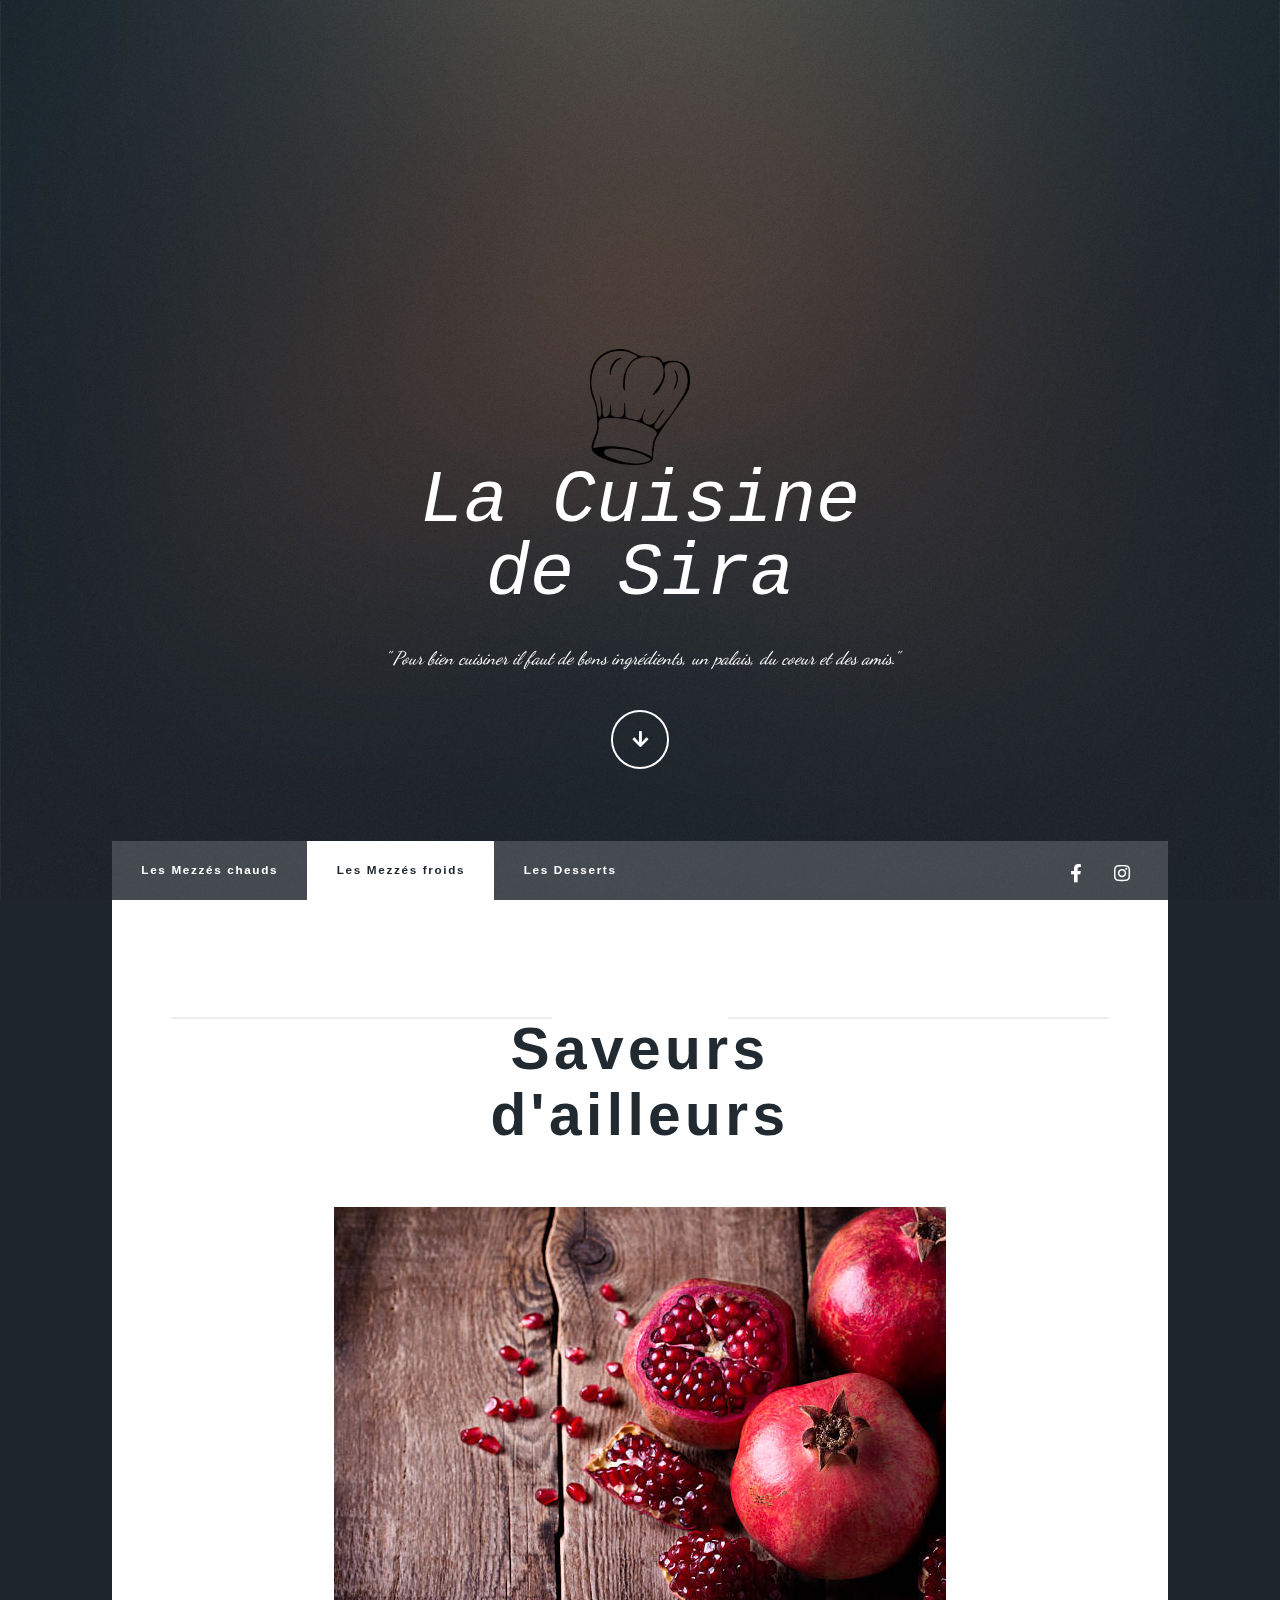
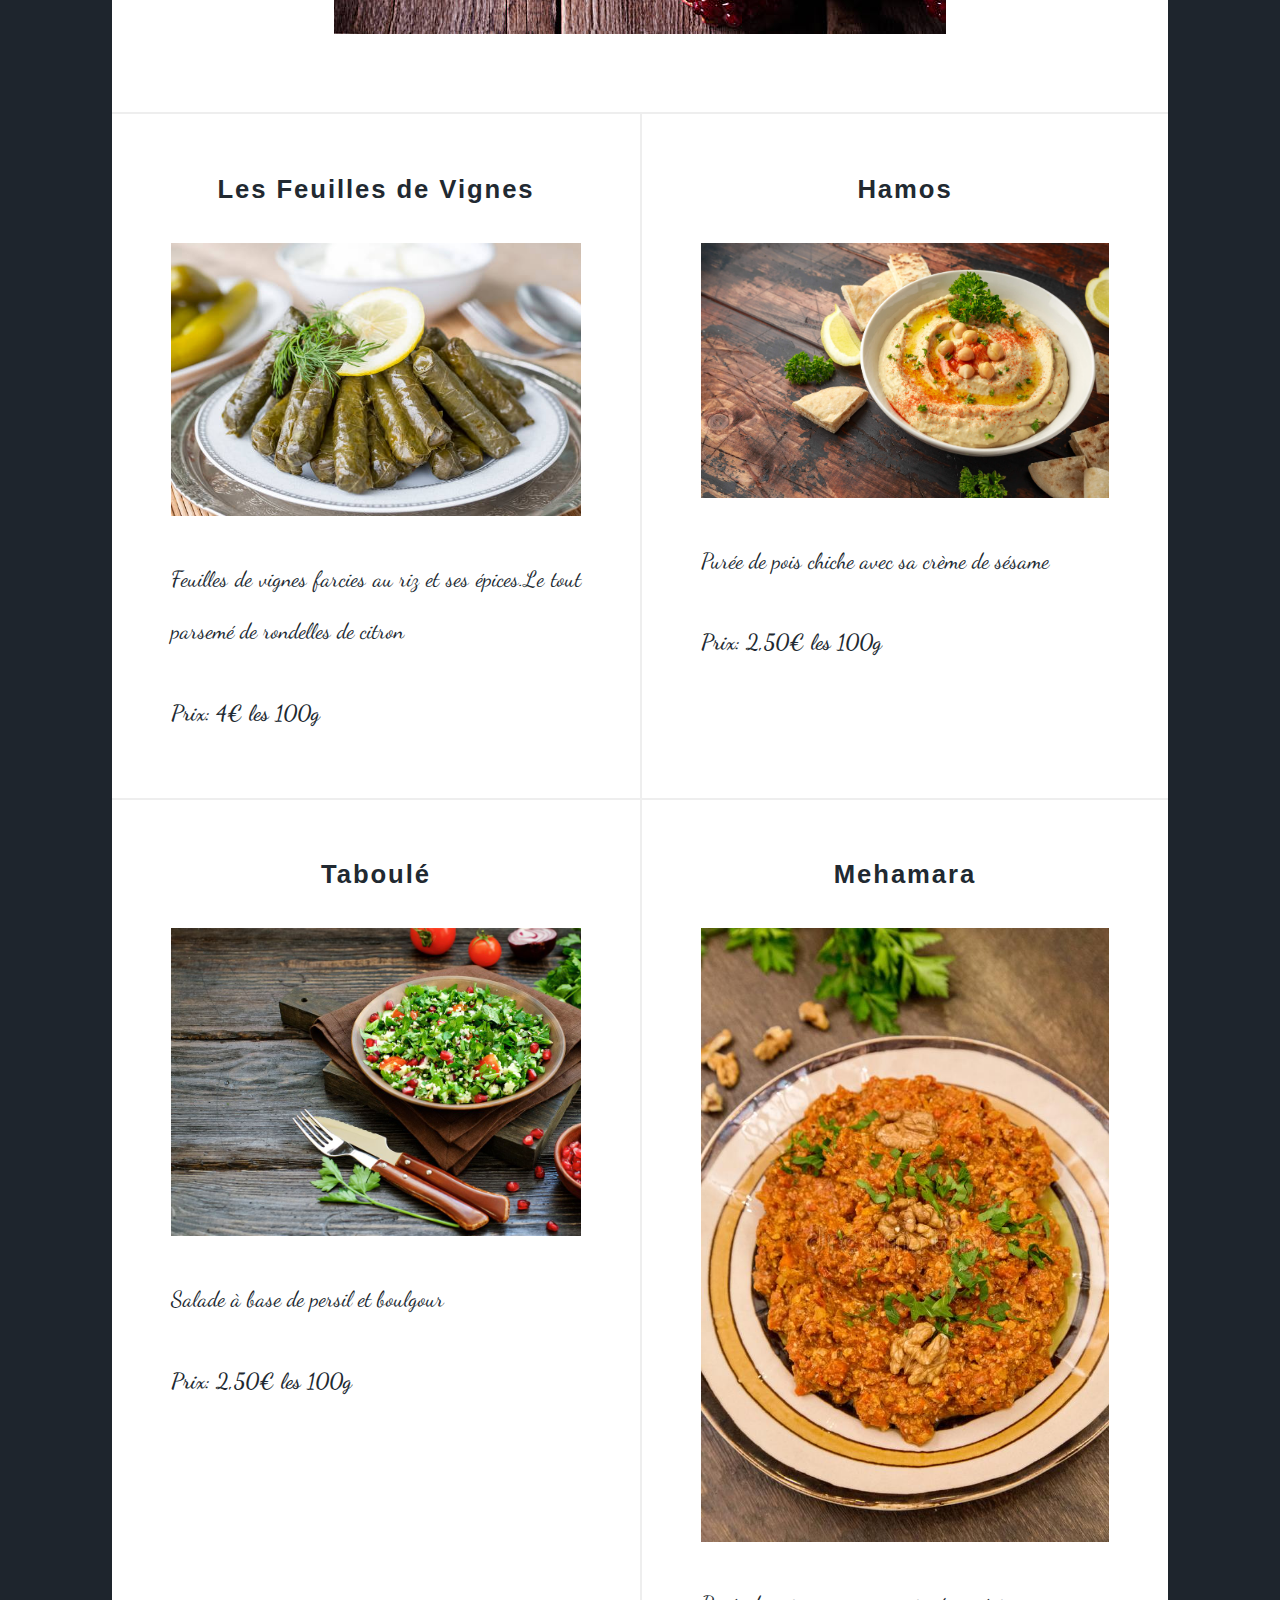
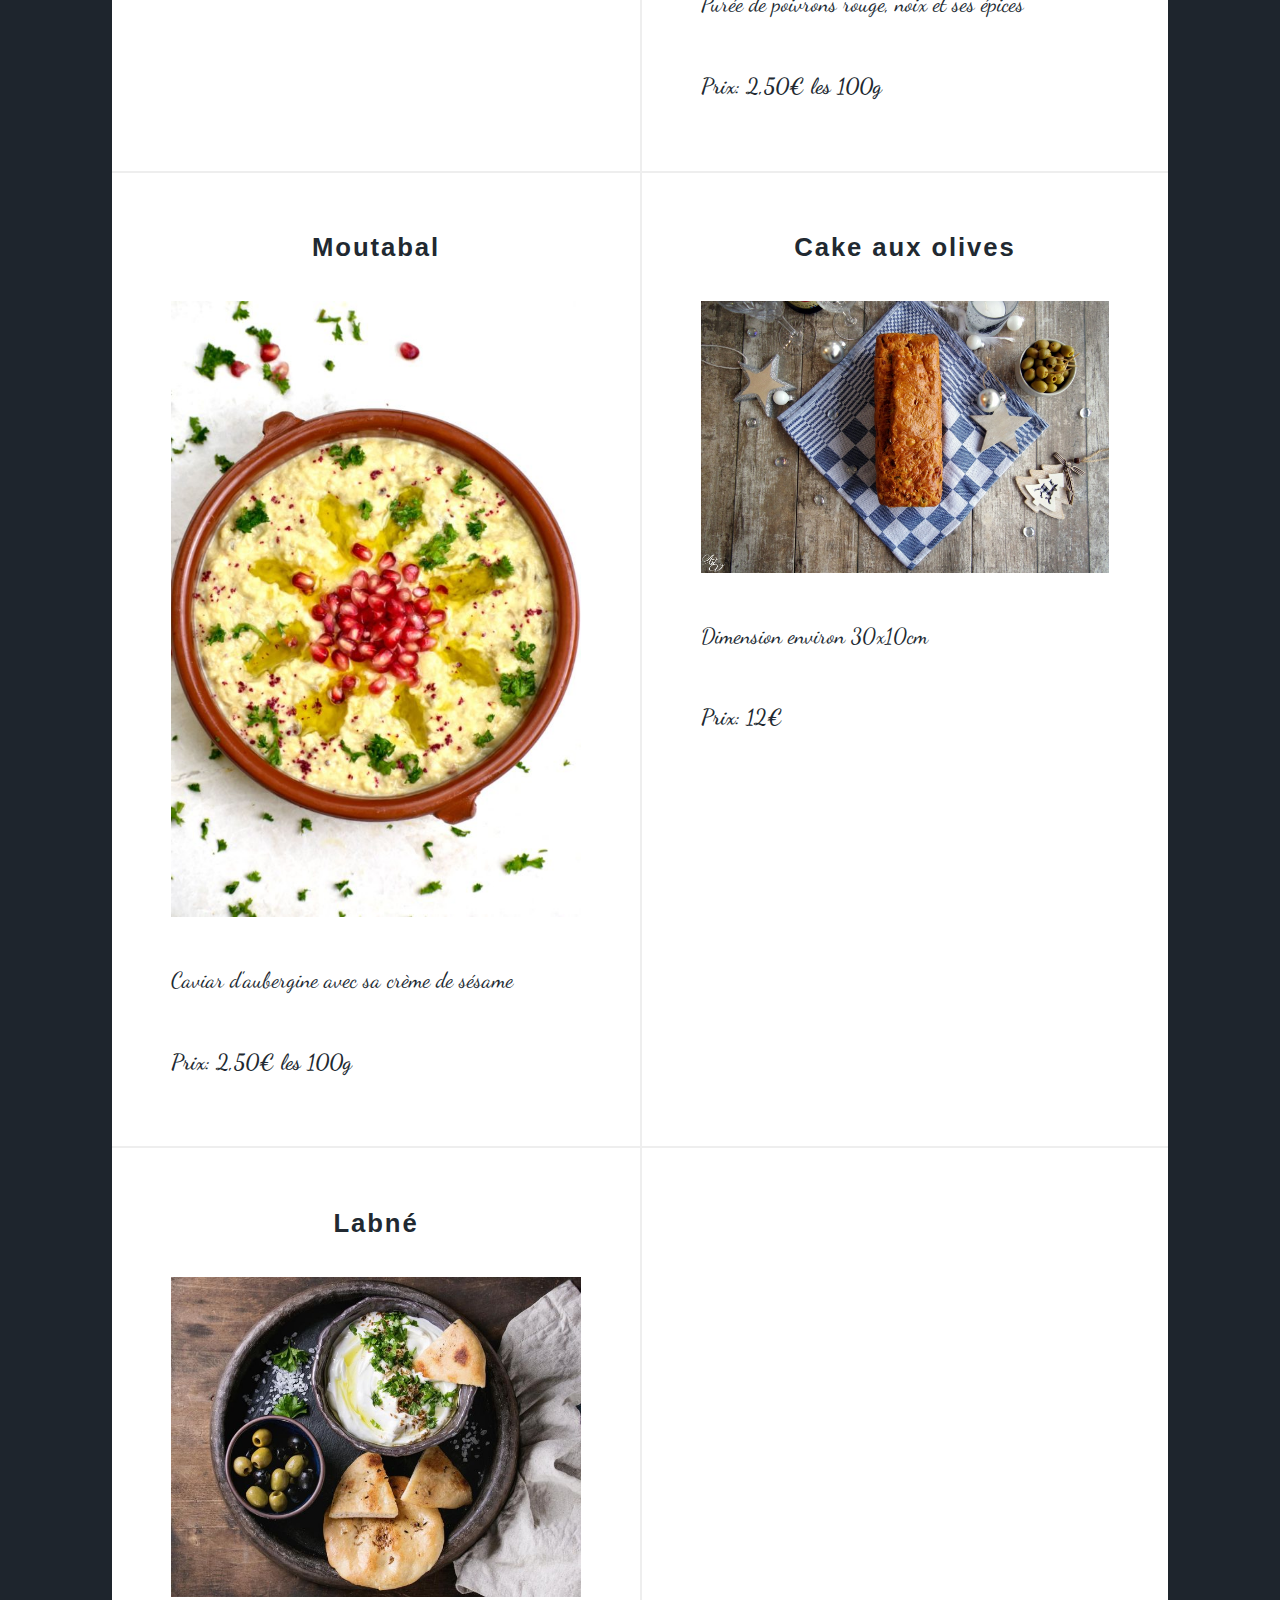
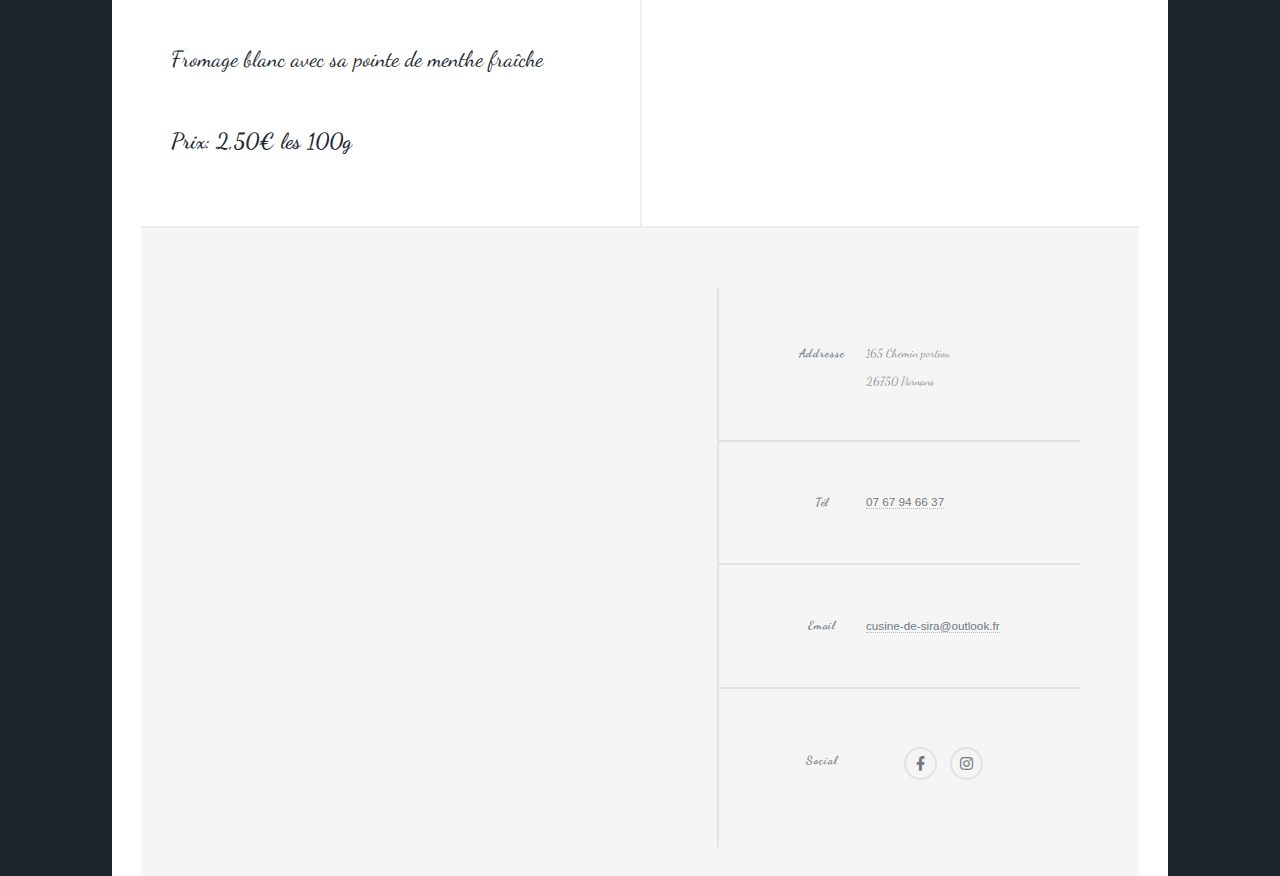
==== elements.html @ cfc549b1 "Update elements.html" ====
<!DOCTYPE HTML>
<!--
	Massively by HTML5 UP
	html5up.net | @ajlkn
	Free for personal and commercial use under the CCA 3.0 license (html5up.net/license)
-->
<html>
	<head>
		<title>Massively by HTML5 UP</title>
		<meta charset="utf-8" />
		<meta name="viewport" content="width=device-width, initial-scale=1, user-scalable=no" />
		<link rel="stylesheet" href="assets/css/main.css" />
		<noscript><link rel="stylesheet" href="assets/css/noscript.css" /></noscript>
	</head>
	<body class="is-preload">

		<!-- Wrapper -->
			<div id="wrapper" class="fade-in">

				<!-- Intro -->
				
			   
				<div id="intro">
					<img src="images/toc.png" width="100"/>
					<h1>La Cuisine <br />
						de Sira</h1>
						<p>" Pour bien cuisiner il faut de bons ingrédients, un palais, du coeur et des amis."</p>
						<ul class="actions">
							<li><a href="#header" class="button icon solid solo fa-arrow-down scrolly">Continue</a></li>
						</ul>
					</div>

				<!-- Header -->
					<header id="header">
						<a href="index.html" class="logo">Les Specialités</a>
					</header>

				<!-- Nav -->
					<nav id="nav">
						<ul class="links">
							<li><a href="index.html">Les Mezzés chauds</a></li>
							<li class="active"><a href="elements.html">Les Mezzés froids</a></li>
							<li><a href="generic.html">Les Desserts</a></li>
						</ul>
						<ul class="icons">
							
							<li><a href="#" class="icon brands fa-facebook-f"><span class="label">Facebook</span></a></li>
							<li><a href="#" class="icon brands fa-instagram"><span class="label">Instagram</span></a></li>
							
						</ul>
					</nav>

				<!-- Main -->
					<div id="main">

						<!-- Featured Post -->
							<article class="post featured">
								<header class="major">
									<span class="date"></span>
									<h2><a href="#">Saveurs<br />
									d'ailleurs</a></h2>
									
								</header>
								<img src="/images/grenade.jpg" ></img>
								
							</article>

						<!-- Posts -->
							<section class="posts">
								<article>
									<header>
										
										<h2><a href="#">Les Feuilles de Vignes<br />
										</a></h2>
									</header>
									<a href="#" class="image fit"><img src="images/feuilles.jpg" alt="" /></a>
									<p>Feuilles de vignes farcies au riz et ses épices.Le tout parsemé de rondelles de citron</p>
									<p><strong>Prix: 4€ les 100g</strong></p>
								</article>
								<article>
									<header>
										
										<h2><a href="#">Hamos<br />
										</a></h2>
									</header>
									<a href="#" class="image fit"><img src="images/hamoos.jpg" alt="" /></a>
									<p>Purée de pois chiche avec sa crème de sésame</p>
									<p><strong>Prix: 2,50€ les 100g</strong></p>
									
								</article>
								<article>
									<header>
										
										<h2><a href="#">Taboulé<br />
										</a></h2>
									</header>
									<a href="#" class="image fit"><img src="images/taboulé.jpg" alt="" /></a>
									<p>Salade à base de persil et boulgour</p>
									<p><strong>Prix: 2,50€ les 100g</strong></p>
									
								</article>
								<article>
									<header>
										
										<h2><a href="#">Mehamara<br />
										</a></h2>
									</header>
									<a href="#" class="image fit"><img src="images/mehamara.jpg" alt="" /></a>
									<p>Purée de poivrons rouge, noix et ses épices</p>
									<p><strong>Prix: 2,50€ les 100g</strong></p>
								</article>
								<article>
									<header>
										
										<h2><a href="#">Moutabal<br />
										</a></h2>
									</header>
									<a href="#" class="image fit"><img src="images/moutabal.jpg" alt="" /></a>
									<p>Caviar d'aubergine avec sa crème de sésame</p>
									<p><strong>Prix: 2,50€ les 100g</strong></p>
									
								</article>
								<article>
									<header>
										
										<h2><a href="#">Cake aux olives<br />
										</a></h2>
									</header>
									<a href="#" class="image fit"><img src="images/cake.JPG" alt="" /></a>
									<p>Dimension environ 30x10cm</p>
									<p><strong>Prix: 12€</strong></p>
								</article>

								<article>
									<header>
										
										<h2><a href="#">Labné<br />
										</a></h2>
									</header>
									<a href="#" class="image fit"><img src="images/labné.jpg" alt="" /></a>
									<p>Fromage blanc avec sa pointe de menthe fraîche</p>
									<p><strong>Prix: 2,50€ les 100g</strong></p>
								</article>
								<article>
									<header>
										
										<h2><a href="#"><br />
										</a></h2>
									</header>
									<a href="#" class="image fit"></a>
									<p></p>
									
								</article>


								
							</section>

						<!-- Footer -->
							

				<!-- Footer -->
				<footer id="footer">
					<section>
						<iframe id="bo" src="https://www.google.com/maps/embed?pb=!1m18!1m12!1m3!1d2815.9840584045737!2d5.153215451443854!3d45.106391178995835!2m3!1f0!2f0!3f0!3m2!1i1024!2i768!4f13.1!3m3!1m2!1s0x478ab389987cfa5b%3A0x28e370c40ae226dd!2s165%20Chem.%20Portiou%2C%2026750%20Parnans!5e0!3m2!1sfr!2sfr!4v1664021137053!5m2!1sfr!2sfr" width="600" height="450" style="border:0;" allowfullscreen="" loading="lazy" referrerpolicy="no-referrer-when-downgrade" ></iframe>
					</section>
					<section class="split contact">
						<section class="alt">
							<h3>Addresse</h3>
							<p>165 Chemin portiou<br />
							26750 Parnans</p>
						</section>
						<section>
							<h3>Tél</h3>
							<p><a href="#">07 67 94 66 37</a></p>
						</section>
						<section>
							<h3>Email</h3>
							<p><a href="mailto:cusine-de-sira@outlook.fr">cusine-de-sira@outlook.fr</a></p>
						</section>
						<section>
							<h3>Social</h3>
							<ul class="icons alt">
								
								<li><a href="#" class="icon brands alt fa-facebook-f"><span class="label">Facebook</span></a></li>
								<li><a href="#" class="icon brands alt fa-instagram"><span class="label">Instagram</span></a></li>
								
							</ul>
						</section>
					</section>
				</footer>
				

			</div>

		<!-- Scripts -->
			<script src="assets/js/jquery.min.js"></script>
			<script src="assets/js/jquery.scrollex.min.js"></script>
			<script src="assets/js/jquery.scrolly.min.js"></script>
			<script src="assets/js/browser.min.js"></script>
			<script src="assets/js/breakpoints.min.js"></script>
			<script src="assets/js/util.js"></script>
			<script src="assets/js/main.js"></script>


			

	</body>
</html>
---- assets/css/main.css ----
@import url(fontawesome-all.min.css);
@import url('https://fonts.googleapis.com/css2?family=Dancing+Script:wght@700&family=Great+Vibes&display=swap');

/*
	Massively by HTML5 UP
	html5up.net | @ajlkn
	Free for personal and commercial use under the CCA 3.0 license (html5up.net/license)
*/




html, body, div, span, applet, object,
iframe, h1, h2, h3, h4, h5, h6, p, blockquote,
pre, a, abbr, acronym, address, big, cite,
code, del, dfn, em, img, ins, kbd, q, s, samp,
small, strike, strong, sub, sup, tt, var, b,
u, i, center, dl, dt, dd, ol, ul, li, fieldset,
form, label, legend, table, caption, tbody,
tfoot, thead, tr, th, td, article, aside,
canvas, details, embed, figure, figcaption,
footer, header, hgroup, menu, nav, output, ruby,
section, summary, time, mark, audio, video {
	margin: 0;
	padding: 0;
	border: 0;
	font-size: 100%;
	font: inherit;
	vertical-align: baseline;
	font-family : 'Dancing Script', cursive ;
	text-transform: none;
	text-transform: none;
}
	
article, aside, details, figcaption, figure,
footer, header, hgroup, menu, nav, section {
	display: block;
font-size: 1.5rem;
}
	

body {
	line-height: 1;
}

ol, ul {
	list-style: none;
}

blockquote, q {
	quotes: none;
}

	blockquote:before, blockquote:after, q:before, q:after {
		content: '';
		content: none;
	}

table {
	border-collapse: collapse;
	border-spacing: 0;
}

body {
	-webkit-text-size-adjust: none;
}

mark {
	background-color: transparent;
	color: inherit;
}

input::-moz-focus-inner {
	border: 0;
	padding: 0;
}

input, select, textarea {
	-moz-appearance: none;
	-webkit-appearance: none;
	-ms-appearance: none;
	appearance: none;
}

/* Basic */

	@-ms-viewport {
		width: device-width;
	}

	body {
		-ms-overflow-style: scrollbar;
	}

	@media screen and (max-width: 480px) {

		html, body {
			min-width: 320px;
		}

	}

	html {
		box-sizing: border-box;
	}

	*, *:before, *:after {
		box-sizing: inherit;
	}

	body {
		background-color: #1e252d;
	}

		body.is-preload *, body.is-preload *:before, body.is-preload *:after {
			-moz-animation: none !important;
			-webkit-animation: none !important;
			-ms-animation: none !important;
			animation: none !important;
			-moz-transition: none !important;
			-webkit-transition: none !important;
			-ms-transition: none !important;
			transition: none !important;
		}

/* Type */

	html {
		font-size: 16pt;
	}

		@media screen and (max-width: 1680px) {

			html {
				font-size: 12pt;
			}

		}

		@media screen and (max-width: 1280px) {

			html {
				font-size: 11pt;
			}

		}

		@media screen and (max-width: 360px) {

			html {
				font-size: 10pt;
			}

		}

	body {
		color: #212931;
	}

	body, input, select, textarea {
		font-family: "Martel",sans-serif;
		font-weight: 300;
		font-size: 1rem;
		line-height: 2.375;
	}

	a {
		-moz-transition: color 0.2s ease-in-out, background-color 0.2s ease-in-out, border-color 0.2s ease-in-out, box-shadow 0.2s ease-in-out;
		-webkit-transition: color 0.2s ease-in-out, background-color 0.2s ease-in-out, border-color 0.2s ease-in-out, box-shadow 0.2s ease-in-out;
		-ms-transition: color 0.2s ease-in-out, background-color 0.2s ease-in-out, border-color 0.2s ease-in-out, box-shadow 0.2s ease-in-out;
		transition: color 0.2s ease-in-out, background-color 0.2s ease-in-out, border-color 0.2s ease-in-out, box-shadow 0.2s ease-in-out;
		border-bottom: dotted 1px;
		text-decoration: none;
	}

		a:hover {
			border-bottom-color: transparent;
		}

	strong, b {
		font-weight: 600;
	}

	em, i {
		font-style: italic;
	}

	p {
		text-align: justify;
		margin: 0 0 2rem 0;
	}

	h2, h3, h4, h5, h6 {
		
		
		font-weight: 900;
		line-height: 1.5;
		letter-spacing: 0.075em;
		text-transform: none;
		margin: 0 0 1rem 0;
	}

		h1 a, h2 a, h3 a, h4 a, h5 a, h6 a {
			border-bottom: 0;
			color: inherit;
			text-decoration: none;
			text-transform: none;
			
			
		}

	h1 {
		font-size: 4rem;
		line-height: 1.1;
		margin: 0 0 2rem 0;
		font-style: italic;
		font-family: 'Courier New', Courier, monospace;
	}

	h2 {
		font-size: 1.75rem;
		line-height: 1.3;
		margin: 0 0 1.5rem 0;
	}

	h3 {
		font-size: 2rem;
		margin: 0 0 1.5rem 0;
	}

	h4 {
		font-size: 1rem;
	}

	h5 {
		font-size: 0.9rem;
	}

	h6 {
		font-size: 0.8rem;
	}

	sub {
		font-size: 0.8rem;
		position: relative;
		top: 0.5rem;
	}

	sup {
		font-size: 0.8rem;
		position: relative;
		top: -0.5rem;
	}

	blockquote {
		border-left: solid 4px;
		font-style: italic;
		margin: 0 0 2rem 0;
		padding: 0.5rem 0 0.5rem 2rem;
	}

	code {
		border: solid 2px;
		font-family: "Courier New", monospace;
		font-size: 0.9rem;
		margin: 0 0.25rem;
		padding: 0.25rem 0.65rem;
	}

	pre {
		-webkit-overflow-scrolling: touch;
		font-family: "Courier New", monospace;
		font-size: 0.9rem;
		margin: 0 0 2rem 0;
	}

		pre code {
			display: block;
			line-height: 1.75;
			padding: 1rem 1.5rem;
			overflow-x: auto;
		}

	hr {
		border: 0;
		border-bottom: solid 2px;
		margin: 3rem 0;
	}

		hr.major {
			margin: 5rem 0;
		}

	.align-left {
		text-align: left;
	}

	.align-center {
		text-align: center;
	}

	.align-right {
		text-align: right;
	}

	input, select, textarea {
		color: #212931;
	}

	a {
		color: #212931;
		border-bottom-color: rgba(33, 41, 49, 0.5);
		font-family:Verdana, Geneva, Tahoma, sans-serif;
	}

		a:hover {
			border-bottom-color: transparent;
			color: #18bfef !important;
		}

	strong, b {
		color: #212931;
	}

	h1, h2, h3, h4, h5, h6 {
		color: #212931;
	}

	blockquote {
		border-left-color: #eeeeee;
	}

	code {
		background: rgba(220, 220, 220, 0.25);
		border-color: #eeeeee;
	}

	hr {
		border-bottom-color: #eeeeee;
	}

/* Row */

	.row {
		display: flex;
		flex-wrap: wrap;
		box-sizing: border-box;
		align-items: stretch;
	}

		.row > * {
			box-sizing: border-box;
		}

		.row.gtr-uniform > * > :last-child {
			margin-bottom: 0;
		}

		.row.aln-left {
			justify-content: flex-start;
		}

		.row.aln-center {
			justify-content: center;
		}

		.row.aln-right {
			justify-content: flex-end;
		}

		.row.aln-top {
			align-items: flex-start;
		}

		.row.aln-middle {
			align-items: center;
		}

		.row.aln-bottom {
			align-items: flex-end;
		}

		.row > .imp {
			order: -1;
		}

		.row > .col-1 {
			width: 8.33333%;
		}

		.row > .off-1 {
			margin-left: 8.33333%;
		}

		.row > .col-2 {
			width: 16.66667%;
		}

		.row > .off-2 {
			margin-left: 16.66667%;
		}

		.row > .col-3 {
			width: 25%;
		}

		.row > .off-3 {
			margin-left: 25%;
		}

		.row > .col-4 {
			width: 33.33333%;
		}

		.row > .off-4 {
			margin-left: 33.33333%;
		}

		.row > .col-5 {
			width: 41.66667%;
		}

		.row > .off-5 {
			margin-left: 41.66667%;
		}

		.row > .col-6 {
			width: 50%;
		}

		.row > .off-6 {
			margin-left: 50%;
		}

		.row > .col-7 {
			width: 58.33333%;
		}

		.row > .off-7 {
			margin-left: 58.33333%;
		}

		.row > .col-8 {
			width: 66.66667%;
		}

		.row > .off-8 {
			margin-left: 66.66667%;
		}

		.row > .col-9 {
			width: 75%;
		}

		.row > .off-9 {
			margin-left: 75%;
		}

		.row > .col-10 {
			width: 83.33333%;
		}

		.row > .off-10 {
			margin-left: 83.33333%;
		}

		.row > .col-11 {
			width: 91.66667%;
		}

		.row > .off-11 {
			margin-left: 91.66667%;
		}

		.row > .col-12 {
			width: 100%;
		}

		.row > .off-12 {
			margin-left: 100%;
		}

		.row.gtr-0 {
			margin-top: 0;
			margin-left: 0rem;
		}

			.row.gtr-0 > * {
				padding: 0 0 0 0rem;
			}

			.row.gtr-0.gtr-uniform {
				margin-top: 0rem;
			}

				.row.gtr-0.gtr-uniform > * {
					padding-top: 0rem;
				}

		.row.gtr-25 {
			margin-top: 0;
			margin-left: -0.375rem;
		}

			.row.gtr-25 > * {
				padding: 0 0 0 0.375rem;
			}

			.row.gtr-25.gtr-uniform {
				margin-top: -0.375rem;
			}

				.row.gtr-25.gtr-uniform > * {
					padding-top: 0.375rem;
				}

		.row.gtr-50 {
			margin-top: 0;
			margin-left: -0.75rem;
		}

			.row.gtr-50 > * {
				padding: 0 0 0 0.75rem;
			}

			.row.gtr-50.gtr-uniform {
				margin-top: -0.75rem;
			}

				.row.gtr-50.gtr-uniform > * {
					padding-top: 0.75rem;
				}

		.row {
			margin-top: 0;
			margin-left: -1.5rem;
		}

			.row > * {
				padding: 0 0 0 1.5rem;
			}

			.row.gtr-uniform {
				margin-top: -1.5rem;
			}

				.row.gtr-uniform > * {
					padding-top: 1.5rem;
				}

		.row.gtr-150 {
			margin-top: 0;
			margin-left: -2.25rem;
		}

			.row.gtr-150 > * {
				padding: 0 0 0 2.25rem;
			}

			.row.gtr-150.gtr-uniform {
				margin-top: -2.25rem;
			}

				.row.gtr-150.gtr-uniform > * {
					padding-top: 2.25rem;
				}

		.row.gtr-200 {
			margin-top: 0;
			margin-left: -3rem;
		}

			.row.gtr-200 > * {
				padding: 0 0 0 3rem;
			}

			.row.gtr-200.gtr-uniform {
				margin-top: -3rem;
			}

				.row.gtr-200.gtr-uniform > * {
					padding-top: 3rem;
				}

		@media screen and (max-width: 1680px) {

			.row {
				display: flex;
				flex-wrap: wrap;
				box-sizing: border-box;
				align-items: stretch;
			}

				.row > * {
					box-sizing: border-box;
				}

				.row.gtr-uniform > * > :last-child {
					margin-bottom: 0;
				}

				.row.aln-left {
					justify-content: flex-start;
				}

				.row.aln-center {
					justify-content: center;
				}

				.row.aln-right {
					justify-content: flex-end;
				}

				.row.aln-top {
					align-items: flex-start;
				}

				.row.aln-middle {
					align-items: center;
				}

				.row.aln-bottom {
					align-items: flex-end;
				}

				.row > .imp-xlarge {
					order: -1;
				}

				.row > .col-1-xlarge {
					width: 8.33333%;
				}

				.row > .off-1-xlarge {
					margin-left: 8.33333%;
				}

				.row > .col-2-xlarge {
					width: 16.66667%;
				}

				.row > .off-2-xlarge {
					margin-left: 16.66667%;
				}

				.row > .col-3-xlarge {
					width: 25%;
				}

				.row > .off-3-xlarge {
					margin-left: 25%;
				}

				.row > .col-4-xlarge {
					width: 33.33333%;
				}

				.row > .off-4-xlarge {
					margin-left: 33.33333%;
				}

				.row > .col-5-xlarge {
					width: 41.66667%;
				}

				.row > .off-5-xlarge {
					margin-left: 41.66667%;
				}

				.row > .col-6-xlarge {
					width: 50%;
				}

				.row > .off-6-xlarge {
					margin-left: 50%;
				}

				.row > .col-7-xlarge {
					width: 58.33333%;
				}

				.row > .off-7-xlarge {
					margin-left: 58.33333%;
				}

				.row > .col-8-xlarge {
					width: 66.66667%;
				}

				.row > .off-8-xlarge {
					margin-left: 66.66667%;
				}

				.row > .col-9-xlarge {
					width: 75%;
				}

				.row > .off-9-xlarge {
					margin-left: 75%;
				}

				.row > .col-10-xlarge {
					width: 83.33333%;
				}

				.row > .off-10-xlarge {
					margin-left: 83.33333%;
				}

				.row > .col-11-xlarge {
					width: 91.66667%;
				}

				.row > .off-11-xlarge {
					margin-left: 91.66667%;
				}

				.row > .col-12-xlarge {
					width: 100%;
				}

				.row > .off-12-xlarge {
					margin-left: 100%;
				}

				.row.gtr-0 {
					margin-top: 0;
					margin-left: 0rem;
				}

					.row.gtr-0 > * {
						padding: 0 0 0 0rem;
					}

					.row.gtr-0.gtr-uniform {
						margin-top: 0rem;
					}

						.row.gtr-0.gtr-uniform > * {
							padding-top: 0rem;
						}

				.row.gtr-25 {
					margin-top: 0;
					margin-left: -0.375rem;
				}

					.row.gtr-25 > * {
						padding: 0 0 0 0.375rem;
					}

					.row.gtr-25.gtr-uniform {
						margin-top: -0.375rem;
					}

						.row.gtr-25.gtr-uniform > * {
							padding-top: 0.375rem;
						}

				.row.gtr-50 {
					margin-top: 0;
					margin-left: -0.75rem;
				}

					.row.gtr-50 > * {
						padding: 0 0 0 0.75rem;
					}

					.row.gtr-50.gtr-uniform {
						margin-top: -0.75rem;
					}

						.row.gtr-50.gtr-uniform > * {
							padding-top: 0.75rem;
						}

				.row {
					margin-top: 0;
					margin-left: -1.5rem;
				}

					.row > * {
						padding: 0 0 0 1.5rem;
					}

					.row.gtr-uniform {
						margin-top: -1.5rem;
					}

						.row.gtr-uniform > * {
							padding-top: 1.5rem;
						}

				.row.gtr-150 {
					margin-top: 0;
					margin-left: -2.25rem;
				}

					.row.gtr-150 > * {
						padding: 0 0 0 2.25rem;
					}

					.row.gtr-150.gtr-uniform {
						margin-top: -2.25rem;
					}

						.row.gtr-150.gtr-uniform > * {
							padding-top: 2.25rem;
						}

				.row.gtr-200 {
					margin-top: 0;
					margin-left: -3rem;
				}

					.row.gtr-200 > * {
						padding: 0 0 0 3rem;
					}

					.row.gtr-200.gtr-uniform {
						margin-top: -3rem;
					}

						.row.gtr-200.gtr-uniform > * {
							padding-top: 3rem;
						}

		}

		@media screen and (max-width: 1280px) {

			.row {
				display: flex;
				flex-wrap: wrap;
				box-sizing: border-box;
				align-items: stretch;
			}

				.row > * {
					box-sizing: border-box;
				}

				.row.gtr-uniform > * > :last-child {
					margin-bottom: 0;
				}

				.row.aln-left {
					justify-content: flex-start;
				}

				.row.aln-center {
					justify-content: center;
				}

				.row.aln-right {
					justify-content: flex-end;
				}

				.row.aln-top {
					align-items: flex-start;
				}

				.row.aln-middle {
					align-items: center;
				}

				.row.aln-bottom {
					align-items: flex-end;
				}

				.row > .imp-large {
					order: -1;
				}

				.row > .col-1-large {
					width: 8.33333%;
				}

				.row > .off-1-large {
					margin-left: 8.33333%;
				}

				.row > .col-2-large {
					width: 16.66667%;
				}

				.row > .off-2-large {
					margin-left: 16.66667%;
				}

				.row > .col-3-large {
					width: 25%;
				}

				.row > .off-3-large {
					margin-left: 25%;
				}

				.row > .col-4-large {
					width: 33.33333%;
				}

				.row > .off-4-large {
					margin-left: 33.33333%;
				}

				.row > .col-5-large {
					width: 41.66667%;
				}

				.row > .off-5-large {
					margin-left: 41.66667%;
				}

				.row > .col-6-large {
					width: 50%;
				}

				.row > .off-6-large {
					margin-left: 50%;
				}

				.row > .col-7-large {
					width: 58.33333%;
				}

				.row > .off-7-large {
					margin-left: 58.33333%;
				}

				.row > .col-8-large {
					width: 66.66667%;
				}

				.row > .off-8-large {
					margin-left: 66.66667%;
				}

				.row > .col-9-large {
					width: 75%;
				}

				.row > .off-9-large {
					margin-left: 75%;
				}

				.row > .col-10-large {
					width: 83.33333%;
				}

				.row > .off-10-large {
					margin-left: 83.33333%;
				}

				.row > .col-11-large {
					width: 91.66667%;
				}

				.row > .off-11-large {
					margin-left: 91.66667%;
				}

				.row > .col-12-large {
					width: 100%;
				}

				.row > .off-12-large {
					margin-left: 100%;
				}

				.row.gtr-0 {
					margin-top: 0;
					margin-left: 0rem;
				}

					.row.gtr-0 > * {
						padding: 0 0 0 0rem;
					}

					.row.gtr-0.gtr-uniform {
						margin-top: 0rem;
					}

						.row.gtr-0.gtr-uniform > * {
							padding-top: 0rem;
						}

				.row.gtr-25 {
					margin-top: 0;
					margin-left: -0.375rem;
				}

					.row.gtr-25 > * {
						padding: 0 0 0 0.375rem;
					}

					.row.gtr-25.gtr-uniform {
						margin-top: -0.375rem;
					}

						.row.gtr-25.gtr-uniform > * {
							padding-top: 0.375rem;
						}

				.row.gtr-50 {
					margin-top: 0;
					margin-left: -0.75rem;
				}

					.row.gtr-50 > * {
						padding: 0 0 0 0.75rem;
					}

					.row.gtr-50.gtr-uniform {
						margin-top: -0.75rem;
					}

						.row.gtr-50.gtr-uniform > * {
							padding-top: 0.75rem;
						}

				.row {
					margin-top: 0;
					margin-left: -1.5rem;
				}

					.row > * {
						padding: 0 0 0 1.5rem;
					}

					.row.gtr-uniform {
						margin-top: -1.5rem;
					}

						.row.gtr-uniform > * {
							padding-top: 1.5rem;
						}

				.row.gtr-150 {
					margin-top: 0;
					margin-left: -2.25rem;
				}

					.row.gtr-150 > * {
						padding: 0 0 0 2.25rem;
					}

					.row.gtr-150.gtr-uniform {
						margin-top: -2.25rem;
					}

						.row.gtr-150.gtr-uniform > * {
							padding-top: 2.25rem;
						}

				.row.gtr-200 {
					margin-top: 0;
					margin-left: -3rem;
				}

					.row.gtr-200 > * {
						padding: 0 0 0 3rem;
					}

					.row.gtr-200.gtr-uniform {
						margin-top: -3rem;
					}

						.row.gtr-200.gtr-uniform > * {
							padding-top: 3rem;
						}

		}

		@media screen and (max-width: 980px) {

			.row {
				display: flex;
				flex-wrap: wrap;
				box-sizing: border-box;
				align-items: stretch;
			}

				.row > * {
					box-sizing: border-box;
				}

				.row.gtr-uniform > * > :last-child {
					margin-bottom: 0;
				}

				.row.aln-left {
					justify-content: flex-start;
				}

				.row.aln-center {
					justify-content: center;
				}

				.row.aln-right {
					justify-content: flex-end;
				}

				.row.aln-top {
					align-items: flex-start;
				}

				.row.aln-middle {
					align-items: center;
				}

				.row.aln-bottom {
					align-items: flex-end;
				}

				.row > .imp-medium {
					order: -1;
				}

				.row > .col-1-medium {
					width: 8.33333%;
				}

				.row > .off-1-medium {
					margin-left: 8.33333%;
				}

				.row > .col-2-medium {
					width: 16.66667%;
				}

				.row > .off-2-medium {
					margin-left: 16.66667%;
				}

				.row > .col-3-medium {
					width: 25%;
				}

				.row > .off-3-medium {
					margin-left: 25%;
				}

				.row > .col-4-medium {
					width: 33.33333%;
				}

				.row > .off-4-medium {
					margin-left: 33.33333%;
				}

				.row > .col-5-medium {
					width: 41.66667%;
				}

				.row > .off-5-medium {
					margin-left: 41.66667%;
				}

				.row > .col-6-medium {
					width: 50%;
				}

				.row > .off-6-medium {
					margin-left: 50%;
				}

				.row > .col-7-medium {
					width: 58.33333%;
				}

				.row > .off-7-medium {
					margin-left: 58.33333%;
				}

				.row > .col-8-medium {
					width: 66.66667%;
				}

				.row > .off-8-medium {
					margin-left: 66.66667%;
				}

				.row > .col-9-medium {
					width: 75%;
				}

				.row > .off-9-medium {
					margin-left: 75%;
				}

				.row > .col-10-medium {
					width: 83.33333%;
				}

				.row > .off-10-medium {
					margin-left: 83.33333%;
				}

				.row > .col-11-medium {
					width: 91.66667%;
				}

				.row > .off-11-medium {
					margin-left: 91.66667%;
				}

				.row > .col-12-medium {
					width: 100%;
				}

				.row > .off-12-medium {
					margin-left: 100%;
				}

				.row.gtr-0 {
					margin-top: 0;
					margin-left: 0rem;
				}

					.row.gtr-0 > * {
						padding: 0 0 0 0rem;
					}

					.row.gtr-0.gtr-uniform {
						margin-top: 0rem;
					}

						.row.gtr-0.gtr-uniform > * {
							padding-top: 0rem;
						}

				.row.gtr-25 {
					margin-top: 0;
					margin-left: -0.375rem;
				}

					.row.gtr-25 > * {
						padding: 0 0 0 0.375rem;
					}

					.row.gtr-25.gtr-uniform {
						margin-top: -0.375rem;
					}

						.row.gtr-25.gtr-uniform > * {
							padding-top: 0.375rem;
						}

				.row.gtr-50 {
					margin-top: 0;
					margin-left: -0.75rem;
				}

					.row.gtr-50 > * {
						padding: 0 0 0 0.75rem;
					}

					.row.gtr-50.gtr-uniform {
						margin-top: -0.75rem;
					}

						.row.gtr-50.gtr-uniform > * {
							padding-top: 0.75rem;
						}

				.row {
					margin-top: 0;
					margin-left: -1.5rem;
				}

					.row > * {
						padding: 0 0 0 1.5rem;
					}

					.row.gtr-uniform {
						margin-top: -1.5rem;
					}

						.row.gtr-uniform > * {
							padding-top: 1.5rem;
						}

				.row.gtr-150 {
					margin-top: 0;
					margin-left: -2.25rem;
				}

					.row.gtr-150 > * {
						padding: 0 0 0 2.25rem;
					}

					.row.gtr-150.gtr-uniform {
						margin-top: -2.25rem;
					}

						.row.gtr-150.gtr-uniform > * {
							padding-top: 2.25rem;
						}

				.row.gtr-200 {
					margin-top: 0;
					margin-left: -3rem;
				}

					.row.gtr-200 > * {
						padding: 0 0 0 3rem;
					}

					.row.gtr-200.gtr-uniform {
						margin-top: -3rem;
					}

						.row.gtr-200.gtr-uniform > * {
							padding-top: 3rem;
						}

		}

		@media screen and (max-width: 736px) {

			.row {
				display: flex;
				flex-wrap: wrap;
				box-sizing: border-box;
				align-items: stretch;
			}

				.row > * {
					box-sizing: border-box;
				}

				.row.gtr-uniform > * > :last-child {
					margin-bottom: 0;
				}

				.row.aln-left {
					justify-content: flex-start;
				}

				.row.aln-center {
					justify-content: center;
				}

				.row.aln-right {
					justify-content: flex-end;
				}

				.row.aln-top {
					align-items: flex-start;
				}

				.row.aln-middle {
					align-items: center;
				}

				.row.aln-bottom {
					align-items: flex-end;
				}

				.row > .imp-small {
					order: -1;
				}

				.row > .col-1-small {
					width: 8.33333%;
				}

				.row > .off-1-small {
					margin-left: 8.33333%;
				}

				.row > .col-2-small {
					width: 16.66667%;
				}

				.row > .off-2-small {
					margin-left: 16.66667%;
				}

				.row > .col-3-small {
					width: 25%;
				}

				.row > .off-3-small {
					margin-left: 25%;
				}

				.row > .col-4-small {
					width: 33.33333%;
				}

				.row > .off-4-small {
					margin-left: 33.33333%;
				}

				.row > .col-5-small {
					width: 41.66667%;
				}

				.row > .off-5-small {
					margin-left: 41.66667%;
				}

				.row > .col-6-small {
					width: 50%;
				}

				.row > .off-6-small {
					margin-left: 50%;
				}

				.row > .col-7-small {
					width: 58.33333%;
				}

				.row > .off-7-small {
					margin-left: 58.33333%;
				}

				.row > .col-8-small {
					width: 66.66667%;
				}

				.row > .off-8-small {
					margin-left: 66.66667%;
				}

				.row > .col-9-small {
					width: 75%;
				}

				.row > .off-9-small {
					margin-left: 75%;
				}

				.row > .col-10-small {
					width: 83.33333%;
				}

				.row > .off-10-small {
					margin-left: 83.33333%;
				}

				.row > .col-11-small {
					width: 91.66667%;
				}

				.row > .off-11-small {
					margin-left: 91.66667%;
				}

				.row > .col-12-small {
					width: 100%;
				}

				.row > .off-12-small {
					margin-left: 100%;
				}

				.row.gtr-0 {
					margin-top: 0;
					margin-left: 0rem;
				}

					.row.gtr-0 > * {
						padding: 0 0 0 0rem;
					}

					.row.gtr-0.gtr-uniform {
						margin-top: 0rem;
					}

						.row.gtr-0.gtr-uniform > * {
							padding-top: 0rem;
						}

				.row.gtr-25 {
					margin-top: 0;
					margin-left: -0.375rem;
				}

					.row.gtr-25 > * {
						padding: 0 0 0 0.375rem;
					}

					.row.gtr-25.gtr-uniform {
						margin-top: -0.375rem;
					}

						.row.gtr-25.gtr-uniform > * {
							padding-top: 0.375rem;
						}

				.row.gtr-50 {
					margin-top: 0;
					margin-left: -0.75rem;
				}

					.row.gtr-50 > * {
						padding: 0 0 0 0.75rem;
					}

					.row.gtr-50.gtr-uniform {
						margin-top: -0.75rem;
					}

						.row.gtr-50.gtr-uniform > * {
							padding-top: 0.75rem;
						}

				.row {
					margin-top: 0;
					margin-left: -1.5rem;
				}

					.row > * {
						padding: 0 0 0 1.5rem;
					}

					.row.gtr-uniform {
						margin-top: -1.5rem;
					}

						.row.gtr-uniform > * {
							padding-top: 1.5rem;
						}

				.row.gtr-150 {
					margin-top: 0;
					margin-left: -2.25rem;
				}

					.row.gtr-150 > * {
						padding: 0 0 0 2.25rem;
					}

					.row.gtr-150.gtr-uniform {
						margin-top: -2.25rem;
					}

						.row.gtr-150.gtr-uniform > * {
							padding-top: 2.25rem;
						}

				.row.gtr-200 {
					margin-top: 0;
					margin-left: -3rem;
				}

					.row.gtr-200 > * {
						padding: 0 0 0 3rem;
					}

					.row.gtr-200.gtr-uniform {
						margin-top: -3rem;
					}

						.row.gtr-200.gtr-uniform > * {
							padding-top: 3rem;
						}

		}

		@media screen and (max-width: 480px) {

			.row {
				display: flex;
				flex-wrap: wrap;
				box-sizing: border-box;
				align-items: stretch;
			}

				.row > * {
					box-sizing: border-box;
				}

				.row.gtr-uniform > * > :last-child {
					margin-bottom: 0;
				}

				.row.aln-left {
					justify-content: flex-start;
				}

				.row.aln-center {
					justify-content: center;
				}

				.row.aln-right {
					justify-content: flex-end;
				}

				.row.aln-top {
					align-items: flex-start;
				}

				.row.aln-middle {
					align-items: center;
				}

				.row.aln-bottom {
					align-items: flex-end;
				}

				.row > .imp-xsmall {
					order: -1;
				}

				.row > .col-1-xsmall {
					width: 8.33333%;
				}

				.row > .off-1-xsmall {
					margin-left: 8.33333%;
				}

				.row > .col-2-xsmall {
					width: 16.66667%;
				}

				.row > .off-2-xsmall {
					margin-left: 16.66667%;
				}

				.row > .col-3-xsmall {
					width: 25%;
				}

				.row > .off-3-xsmall {
					margin-left: 25%;
				}

				.row > .col-4-xsmall {
					width: 33.33333%;
				}

				.row > .off-4-xsmall {
					margin-left: 33.33333%;
				}

				.row > .col-5-xsmall {
					width: 41.66667%;
				}

				.row > .off-5-xsmall {
					margin-left: 41.66667%;
				}

				.row > .col-6-xsmall {
					width: 50%;
				}

				.row > .off-6-xsmall {
					margin-left: 50%;
				}

				.row > .col-7-xsmall {
					width: 58.33333%;
				}

				.row > .off-7-xsmall {
					margin-left: 58.33333%;
				}

				.row > .col-8-xsmall {
					width: 66.66667%;
				}

				.row > .off-8-xsmall {
					margin-left: 66.66667%;
				}

				.row > .col-9-xsmall {
					width: 75%;
				}

				.row > .off-9-xsmall {
					margin-left: 75%;
				}

				.row > .col-10-xsmall {
					width: 83.33333%;
				}

				.row > .off-10-xsmall {
					margin-left: 83.33333%;
				}

				.row > .col-11-xsmall {
					width: 91.66667%;
				}

				.row > .off-11-xsmall {
					margin-left: 91.66667%;
				}

				.row > .col-12-xsmall {
					width: 100%;
				}

				.row > .off-12-xsmall {
					margin-left: 100%;
				}

				.row.gtr-0 {
					margin-top: 0;
					margin-left: 0rem;
				}

					.row.gtr-0 > * {
						padding: 0 0 0 0rem;
					}

					.row.gtr-0.gtr-uniform {
						margin-top: 0rem;
					}

						.row.gtr-0.gtr-uniform > * {
							padding-top: 0rem;
						}

				.row.gtr-25 {
					margin-top: 0;
					margin-left: -0.375rem;
				}

					.row.gtr-25 > * {
						padding: 0 0 0 0.375rem;
					}

					.row.gtr-25.gtr-uniform {
						margin-top: -0.375rem;
					}

						.row.gtr-25.gtr-uniform > * {
							padding-top: 0.375rem;
						}

				.row.gtr-50 {
					margin-top: 0;
					margin-left: -0.75rem;
				}

					.row.gtr-50 > * {
						padding: 0 0 0 0.75rem;
					}

					.row.gtr-50.gtr-uniform {
						margin-top: -0.75rem;
					}

						.row.gtr-50.gtr-uniform > * {
							padding-top: 0.75rem;
						}

				.row {
					margin-top: 0;
					margin-left: -1.5rem;
				}

					.row > * {
						padding: 0 0 0 1.5rem;
					}

					.row.gtr-uniform {
						margin-top: -1.5rem;
					}

						.row.gtr-uniform > * {
							padding-top: 1.5rem;
						}

				.row.gtr-150 {
					margin-top: 0;
					margin-left: -2.25rem;
				}

					.row.gtr-150 > * {
						padding: 0 0 0 2.25rem;
					}

					.row.gtr-150.gtr-uniform {
						margin-top: -2.25rem;
					}

						.row.gtr-150.gtr-uniform > * {
							padding-top: 2.25rem;
						}

				.row.gtr-200 {
					margin-top: 0;
					margin-left: -3rem;
				}

					.row.gtr-200 > * {
						padding: 0 0 0 3rem;
					}

					.row.gtr-200.gtr-uniform {
						margin-top: -3rem;
					}

						.row.gtr-200.gtr-uniform > * {
							padding-top: 3rem;
						}

		}

		@media screen and (max-width: 360px) {

			.row {
				display: flex;
				flex-wrap: wrap;
				box-sizing: border-box;
				align-items: stretch;
			}

				.row > * {
					box-sizing: border-box;
				}

				.row.gtr-uniform > * > :last-child {
					margin-bottom: 0;
				}

				.row.aln-left {
					justify-content: flex-start;
				}

				.row.aln-center {
					justify-content: center;
				}

				.row.aln-right {
					justify-content: flex-end;
				}

				.row.aln-top {
					align-items: flex-start;
				}

				.row.aln-middle {
					align-items: center;
				}

				.row.aln-bottom {
					align-items: flex-end;
				}

				.row > .imp-xxsmall {
					order: -1;
				}

				.row > .col-1-xxsmall {
					width: 8.33333%;
				}

				.row > .off-1-xxsmall {
					margin-left: 8.33333%;
				}

				.row > .col-2-xxsmall {
					width: 16.66667%;
				}

				.row > .off-2-xxsmall {
					margin-left: 16.66667%;
				}

				.row > .col-3-xxsmall {
					width: 25%;
				}

				.row > .off-3-xxsmall {
					margin-left: 25%;
				}

				.row > .col-4-xxsmall {
					width: 33.33333%;
				}

				.row > .off-4-xxsmall {
					margin-left: 33.33333%;
				}

				.row > .col-5-xxsmall {
					width: 41.66667%;
				}

				.row > .off-5-xxsmall {
					margin-left: 41.66667%;
				}

				.row > .col-6-xxsmall {
					width: 50%;
				}

				.row > .off-6-xxsmall {
					margin-left: 50%;
				}

				.row > .col-7-xxsmall {
					width: 58.33333%;
				}

				.row > .off-7-xxsmall {
					margin-left: 58.33333%;
				}

				.row > .col-8-xxsmall {
					width: 66.66667%;
				}

				.row > .off-8-xxsmall {
					margin-left: 66.66667%;
				}

				.row > .col-9-xxsmall {
					width: 75%;
				}

				.row > .off-9-xxsmall {
					margin-left: 75%;
				}

				.row > .col-10-xxsmall {
					width: 83.33333%;
				}

				.row > .off-10-xxsmall {
					margin-left: 83.33333%;
				}

				.row > .col-11-xxsmall {
					width: 91.66667%;
				}

				.row > .off-11-xxsmall {
					margin-left: 91.66667%;
				}

				.row > .col-12-xxsmall {
					width: 100%;
				}

				.row > .off-12-xxsmall {
					margin-left: 100%;
				}

				.row.gtr-0 {
					margin-top: 0;
					margin-left: 0rem;
				}

					.row.gtr-0 > * {
						padding: 0 0 0 0rem;
					}

					.row.gtr-0.gtr-uniform {
						margin-top: 0rem;
					}

						.row.gtr-0.gtr-uniform > * {
							padding-top: 0rem;
						}

				.row.gtr-25 {
					margin-top: 0;
					margin-left: -0.375rem;
				}

					.row.gtr-25 > * {
						padding: 0 0 0 0.375rem;
					}

					.row.gtr-25.gtr-uniform {
						margin-top: -0.375rem;
					}

						.row.gtr-25.gtr-uniform > * {
							padding-top: 0.375rem;
						}

				.row.gtr-50 {
					margin-top: 0;
					margin-left: -0.75rem;
				}

					.row.gtr-50 > * {
						padding: 0 0 0 0.75rem;
					}

					.row.gtr-50.gtr-uniform {
						margin-top: -0.75rem;
					}

						.row.gtr-50.gtr-uniform > * {
							padding-top: 0.75rem;
						}

				.row {
					margin-top: 0;
					margin-left: -1.5rem;
				}

					.row > * {
						padding: 0 0 0 1.5rem;
					}

					.row.gtr-uniform {
						margin-top: -1.5rem;
					}

						.row.gtr-uniform > * {
							padding-top: 1.5rem;
						}

				.row.gtr-150 {
					margin-top: 0;
					margin-left: -2.25rem;
				}

					.row.gtr-150 > * {
						padding: 0 0 0 2.25rem;
					}

					.row.gtr-150.gtr-uniform {
						margin-top: -2.25rem;
					}

						.row.gtr-150.gtr-uniform > * {
							padding-top: 2.25rem;
						}

				.row.gtr-200 {
					margin-top: 0;
					margin-left: -3rem;
				}

					.row.gtr-200 > * {
						padding: 0 0 0 3rem;
					}

					.row.gtr-200.gtr-uniform {
						margin-top: -3rem;
					}

						.row.gtr-200.gtr-uniform > * {
							padding-top: 3rem;
						}

		}

/* Box */

	.box {
		border: solid 2px;
		margin-bottom: 2rem;
		padding: 1.5rem;
	}

		.box > :last-child,
		.box > :last-child > :last-child,
		.box > :last-child > :last-child > :last-child {
			margin-bottom: 0;
		}

		.box.alt {
			border: 0;
			border-radius: 0;
			padding: 0;
		}

	.box {
		border-color: #eeeeee;
	}

/* Button */

	input[type="submit"],
	input[type="reset"],
	input[type="button"],
	button,
	.button {
		-moz-appearance: none;
		-webkit-appearance: none;
		-ms-appearance: none;
		appearance: none;
		-moz-transition: background-color 0.2s ease-in-out, box-shadow 0.2s ease-in-out, color 0.2s ease-in-out;
		-webkit-transition: background-color 0.2s ease-in-out, box-shadow 0.2s ease-in-out, color 0.2s ease-in-out;
		-ms-transition: background-color 0.2s ease-in-out, box-shadow 0.2s ease-in-out, color 0.2s ease-in-out;
		transition: background-color 0.2s ease-in-out, box-shadow 0.2s ease-in-out, color 0.2s ease-in-out;
		border: 0;
		border-radius: 0;
		cursor: pointer;
		display: inline-block;
		font-family: "Source Sans Pro", Helvetica, sans-serif;
		font-size: 0.8rem;
		font-weight: 900;
		letter-spacing: 0.075em;
		height: 3rem;
		line-height: 3rem;
		padding: 0 2rem;
		text-align: center;
		text-decoration: none;
		text-transform: uppercase;
		white-space: nowrap;
	}

		input[type="submit"].icon:before,
		input[type="reset"].icon:before,
		input[type="button"].icon:before,
		button.icon:before,
		.button.icon:before {
			margin-right: 0.5rem;
		}

		input[type="submit"].icon.solo,
		input[type="reset"].icon.solo,
		input[type="button"].icon.solo,
		button.icon.solo,
		.button.icon.solo {
			position: relative;
			width: 4rem;
			height: 4rem;
			line-height: 4rem;
			border-radius: 4rem;
			text-indent: 4rem;
			overflow: hidden;
			padding: 0;
			white-space: nowrap;
		}

			input[type="submit"].icon.solo:before,
			input[type="reset"].icon.solo:before,
			input[type="button"].icon.solo:before,
			button.icon.solo:before,
			.button.icon.solo:before {
				position: absolute;
				display: block;
				top: 0;
				left: 0;
				width: inherit;
				height: inherit;
				line-height: inherit;
				font-size: 1.25rem;
				margin-right: 0;
				text-align: center;
				text-indent: 0;
			}

		input[type="submit"].fit,
		input[type="reset"].fit,
		input[type="button"].fit,
		button.fit,
		.button.fit {
			width: 100%;
		}

		input[type="submit"].small,
		input[type="reset"].small,
		input[type="button"].small,
		button.small,
		.button.small {
			font-size: 0.7rem;
			height: 2.5rem;
			line-height: 2.5rem;
			padding: 0 1.5rem;
		}

		input[type="submit"].large,
		input[type="reset"].large,
		input[type="button"].large,
		button.large,
		.button.large {
			font-size: 0.9rem;
			height: 3.5rem;
			line-height: 3.5rem;
			padding: 0 2.75rem;
		}

		@media screen and (max-width: 980px) {

			input[type="submit"],
			input[type="reset"],
			input[type="button"],
			button,
			.button {
				font-size: 0.9rem;
				height: 3.25rem;
				line-height: 3.25rem;
			}

				input[type="submit"].large,
				input[type="reset"].large,
				input[type="button"].large,
				button.large,
				.button.large {
					font-size: 1rem;
					height: 3.75rem;
					line-height: 3.75rem;
				}

		}

		input[type="submit"].disabled, input[type="submit"]:disabled,
		input[type="reset"].disabled,
		input[type="reset"]:disabled,
		input[type="button"].disabled,
		input[type="button"]:disabled,
		button.disabled,
		button:disabled,
		.button.disabled,
		.button:disabled {
			pointer-events: none;
			opacity: 0.25;
		}

	input[type="submit"],
	input[type="reset"],
	input[type="button"],
	button,
	.button {
		background-color: transparent;
		box-shadow: inset 0 0 0 2px #212931;
		color: #212931 !important;
	}

		input[type="submit"]:hover,
		input[type="reset"]:hover,
		input[type="button"]:hover,
		button:hover,
		.button:hover {
			box-shadow: inset 0 0 0 2px #18bfef;
			color: #18bfef !important;
		}

		input[type="submit"].primary,
		input[type="reset"].primary,
		input[type="button"].primary,
		button.primary,
		.button.primary {
			background-color: #212931;
			box-shadow: none;
			color: #ffffff !important;
		}

			input[type="submit"].primary:hover,
			input[type="reset"].primary:hover,
			input[type="button"].primary:hover,
			button.primary:hover,
			.button.primary:hover {
				background-color: #18bfef;
			}

/* Form */

	form {
		margin: 0 0 2rem 0;
	}

		form > :last-child {
			margin-bottom: 0;
		}

		form > .fields {
			display: -moz-flex;
			display: -webkit-flex;
			display: -ms-flex;
			display: flex;
			-moz-flex-wrap: wrap;
			-webkit-flex-wrap: wrap;
			-ms-flex-wrap: wrap;
			flex-wrap: wrap;
			width: calc(100% + 3rem);
			margin: -1.5rem 0 2rem -1.5rem;
		}

			form > .fields > .field {
				-moz-flex-grow: 0;
				-webkit-flex-grow: 0;
				-ms-flex-grow: 0;
				flex-grow: 0;
				-moz-flex-shrink: 0;
				-webkit-flex-shrink: 0;
				-ms-flex-shrink: 0;
				flex-shrink: 0;
				padding: 1.5rem 0 0 1.5rem;
				width: calc(100% - 1.5rem);
			}

				form > .fields > .field.half {
					width: calc(50% - 0.75rem);
				}

				form > .fields > .field.third {
					width: calc(100%/3 - 0.5rem);
				}

				form > .fields > .field.quarter {
					width: calc(25% - 0.375rem);
				}

		@media screen and (max-width: 480px) {

			form > .fields {
				width: calc(100% + 3rem);
				margin: -1.5rem 0 2rem -1.5rem;
			}

				form > .fields > .field {
					padding: 1.5rem 0 0 1.5rem;
					width: calc(100% - 1.5rem);
				}

					form > .fields > .field.half {
						width: calc(100% - 1.5rem);
					}

					form > .fields > .field.third {
						width: calc(100% - 1.5rem);
					}

					form > .fields > .field.quarter {
						width: calc(100% - 1.5rem);
					}

		}

	label {
		display: block;
		font-family: "Source Sans Pro", Helvetica, sans-serif;
		font-weight: 900;
		line-height: 1.5;
		letter-spacing: 0.075em;
		font-size: 0.8rem;
		text-transform: uppercase;
		margin: 0 0 0.75rem 0;
	}

		@media screen and (max-width: 980px) {

			label {
				font-size: 0.9rem;
			}

		}

	input[type="text"],
	input[type="password"],
	input[type="email"],
	select,
	textarea {
		-moz-appearance: none;
		-webkit-appearance: none;
		-ms-appearance: none;
		appearance: none;
		background: transparent;
		border-radius: 0;
		border: solid 2px;
		color: inherit;
		display: block;
		outline: 0;
		padding: 0 1rem;
		text-decoration: none;
		width: 100%;
	}

		input[type="text"]:invalid,
		input[type="password"]:invalid,
		input[type="email"]:invalid,
		select:invalid,
		textarea:invalid {
			box-shadow: none;
		}

	select {
		background-size: 1.25rem;
		background-repeat: no-repeat;
		background-position: calc(100% - 1rem) center;
		height: 3rem;
		padding-right: 3rem;
		text-overflow: ellipsis;
	}

		select:focus::-ms-value {
			background-color: transparent;
		}

		select::-ms-expand {
			display: none;
		}

	input[type="text"],
	input[type="password"],
	input[type="email"],
	select {
		height: 3rem;
	}

	textarea {
		padding: 0.75rem 1rem;
	}

	input[type="checkbox"],
	input[type="radio"] {
		-moz-appearance: none;
		-webkit-appearance: none;
		-ms-appearance: none;
		appearance: none;
		display: block;
		float: left;
		margin-right: -2rem;
		opacity: 0;
		width: 1rem;
		z-index: -1;
	}

		input[type="checkbox"] + label,
		input[type="radio"] + label {
			text-decoration: none;
			cursor: pointer;
			display: inline-block;
			font-size: 1rem;
			letter-spacing: 0;
			font-family: "Merriweather", Georgia, serif;
			text-transform: none;
			font-weight: 300;
			padding-left: 2.8rem;
			padding-right: 1rem;
			position: relative;
		}

			input[type="checkbox"] + label:before,
			input[type="radio"] + label:before {
				-moz-osx-font-smoothing: grayscale;
				-webkit-font-smoothing: antialiased;
				display: inline-block;
				font-style: normal;
				font-variant: normal;
				text-rendering: auto;
				line-height: 1;
				text-transform: none !important;
				font-family: 'Font Awesome 5 Free';
				font-weight: 900;
			}

			input[type="checkbox"] + label:before,
			input[type="radio"] + label:before {
				border-radius: 0;
				border: solid 2px;
				content: '';
				display: inline-block;
				font-size: 0.8rem;
				height: 1.8rem;
				left: 0;
				line-height: 1.65rem;
				position: absolute;
				text-align: center;
				top: -0.125rem;
				width: 1.8rem;
			}

		input[type="checkbox"]:checked + label:before,
		input[type="radio"]:checked + label:before {
			content: '\f00c';
		}

	input[type="checkbox"] + label:before {
		border-radius: 0;
	}

	input[type="radio"] + label:before {
		border-radius: 100%;
	}

	::-webkit-input-placeholder {
		opacity: 1.0;
	}

	:-moz-placeholder {
		opacity: 1.0;
	}

	::-moz-placeholder {
		opacity: 1.0;
	}

	:-ms-input-placeholder {
		opacity: 1.0;
	}

	label {
		color: #212931;
	}

	input[type="text"],
	input[type="password"],
	input[type="email"],
	select,
	textarea {
		border-color: #eeeeee;
	}

		input[type="text"]:focus,
		input[type="password"]:focus,
		input[type="email"]:focus,
		select:focus,
		textarea:focus {
			border-color: #18bfef;
		}

	select {
		background-image: url("data:image/svg+xml;charset=utf8,%3Csvg xmlns='http://www.w3.org/2000/svg' width='40' height='40' preserveAspectRatio='none' viewBox='0 0 40 40'%3E%3Cpath d='M9.4,12.3l10.4,10.4l10.4-10.4c0.2-0.2,0.5-0.4,0.9-0.4c0.3,0,0.6,0.1,0.9,0.4l3.3,3.3c0.2,0.2,0.4,0.5,0.4,0.9 c0,0.4-0.1,0.6-0.4,0.9L20.7,31.9c-0.2,0.2-0.5,0.4-0.9,0.4c-0.3,0-0.6-0.1-0.9-0.4L4.3,17.3c-0.2-0.2-0.4-0.5-0.4-0.9 c0-0.4,0.1-0.6,0.4-0.9l3.3-3.3c0.2-0.2,0.5-0.4,0.9-0.4S9.1,12.1,9.4,12.3z' fill='%23eeeeee' /%3E%3C/svg%3E");
	}

		select option {
			background-color: #ffffff;
			color: #212931;
		}

	.select-wrapper:before {
		color: #eeeeee;
	}

	input[type="checkbox"] + label,
	input[type="radio"] + label {
		color: #212931;
	}

		input[type="checkbox"] + label:before,
		input[type="radio"] + label:before {
			border-color: #eeeeee;
		}

	input[type="checkbox"]:checked + label:before,
	input[type="radio"]:checked + label:before {
		background-color: #212931;
		border-color: #212931;
		color: #ffffff;
	}

	input[type="checkbox"]:focus + label:before,
	input[type="radio"]:focus + label:before {
		border-color: #18bfef;
	}

	::-webkit-input-placeholder {
		color: #909498 !important;
	}

	:-moz-placeholder {
		color: #909498 !important;
	}

	::-moz-placeholder {
		color: #909498 !important;
	}

	:-ms-input-placeholder {
		color: #909498 !important;
	}

	.formerize-placeholder {
		color: #909498 !important;
	}

/* Icon */

	.icon {
		text-decoration: none;
		border-bottom: none;
		position: relative;
	}

		.icon:before {
			-moz-osx-font-smoothing: grayscale;
			-webkit-font-smoothing: antialiased;
			display: inline-block;
			font-style: normal;
			font-variant: normal;
			text-rendering: auto;
			line-height: 1;
			text-transform: none !important;
			font-family: 'Font Awesome 5 Free';
			font-weight: 400;
		}

		.icon > .label {
			display: none;
		}

		.icon:before {
			line-height: inherit;
		}

		.icon.solid:before {
			font-weight: 900;
		}

		.icon.brands:before {
			font-family: 'Font Awesome 5 Brands';
		}

/* Image */

	.image {
		border: 0;
		display: inline-block;
		
	}

		.image img {
			display: block;
		}

		.image.left, .image.right {
			max-width: 40%;
		}

			.image.left img, .image.right img {
				width: 100%;
			}

		.image.left {
			float: left;
			margin: 0 2rem 2rem 0;
			top: 0.75rem;
		}

		.image.right {
			float: right;
			margin: 0 0 2rem 2rem;
			top: 0.75rem;
		}

		.image.fit {
			display: block;
			margin: 2.5rem 0;
			width: 100%;
		}

			.image.fit:first-child {
				margin-top: 0;
			}

			.image.fit img {
				width: 100%;
			}

		.image.main {
			display: block;
			margin: 4rem 0;
			width: 100%;
		}

			.image.main:first-child {
				margin-top: 0;
			}

			.image.main img {
				
				width: 100%;
				
				  }
			

		@media screen and (max-width: 736px) {

			.image.fit {
				margin: 2rem 0;
			}

			.image.main {
				margin: 2rem 0;
			}

		}

	a.image {
		overflow: hidden;
	}

		a.image img {
			-moz-transition: -moz-transform 0.2s ease-out;
			-webkit-transition: -webkit-transform 0.2s ease-out;
			-ms-transition: -ms-transform 0.2s ease-out;
			transition: transform 0.2s ease-out;
		}

		a.image:hover img {
			-moz-transform: scale(1.05);
			-webkit-transform: scale(1.05);
			-ms-transform: scale(1.05);
			transform: scale(1.05);
		}

/* Actions */

	ul.actions {
		display: -moz-flex;
		display: -webkit-flex;
		display: -ms-flex;
		display: flex;
		cursor: default;
		list-style: none;
		margin-left: -1rem;
		padding-left: 0;
	}

		ul.actions li {
			padding: 0 0 0 1rem;
			vertical-align: middle;
		}

		ul.actions.special {
			-moz-justify-content: center;
			-webkit-justify-content: center;
			-ms-justify-content: center;
			justify-content: center;
			width: 100%;
			margin-left: 0;
		}

			ul.actions.special li:first-child {
				padding-left: 0;
			}

		ul.actions.stacked {
			-moz-flex-direction: column;
			-webkit-flex-direction: column;
			-ms-flex-direction: column;
			flex-direction: column;
			margin-left: 0;
		}

			ul.actions.stacked li {
				padding: 1.3rem 0 0 0;
			}

				ul.actions.stacked li:first-child {
					padding-top: 0;
				}

		ul.actions.fit {
			width: calc(100% + 1rem);
		}

			ul.actions.fit li {
				-moz-flex-grow: 1;
				-webkit-flex-grow: 1;
				-ms-flex-grow: 1;
				flex-grow: 1;
				-moz-flex-shrink: 1;
				-webkit-flex-shrink: 1;
				-ms-flex-shrink: 1;
				flex-shrink: 1;
				width: 100%;
			}

				ul.actions.fit li > * {
					width: 100%;
				}

			ul.actions.fit.stacked {
				width: 100%;
			}

		@media screen and (max-width: 480px) {

			ul.actions:not(.fixed) {
				-moz-flex-direction: column;
				-webkit-flex-direction: column;
				-ms-flex-direction: column;
				flex-direction: column;
				margin-left: 0;
				width: 100% !important;
			}

				ul.actions:not(.fixed) li {
					-moz-flex-grow: 1;
					-webkit-flex-grow: 1;
					-ms-flex-grow: 1;
					flex-grow: 1;
					-moz-flex-shrink: 1;
					-webkit-flex-shrink: 1;
					-ms-flex-shrink: 1;
					flex-shrink: 1;
					padding: 1rem 0 0 0;
					text-align: center;
					width: 100%;
				}

					ul.actions:not(.fixed) li > * {
						width: 100%;
					}

					ul.actions:not(.fixed) li:first-child {
						padding-top: 0;
					}

					ul.actions:not(.fixed) li input[type="submit"],
					ul.actions:not(.fixed) li input[type="reset"],
					ul.actions:not(.fixed) li input[type="button"],
					ul.actions:not(.fixed) li button,
					ul.actions:not(.fixed) li .button {
						width: 100%;
					}

						ul.actions:not(.fixed) li input[type="submit"].icon:before,
						ul.actions:not(.fixed) li input[type="reset"].icon:before,
						ul.actions:not(.fixed) li input[type="button"].icon:before,
						ul.actions:not(.fixed) li button.icon:before,
						ul.actions:not(.fixed) li .button.icon:before {
							margin-left: -0.5rem;
						}

		}

/* Icons */

	ul.icons {
		cursor: default;
		list-style: none;
		padding-left: 0;
	}

		ul.icons li {
			display: inline-block;
			padding: 0 0.5rem 0 0;
			vertical-align: middle;
		}

			ul.icons li:last-child {
				padding-right: 0;
			}

			ul.icons li .icon:before {
				width: 2.25rem;
				height: 2.25rem;
				line-height: 2.25rem;
				display: inline-block;
				text-align: center;
				border-radius: 100%;
				font-size: 1.25rem;
			}

		ul.icons.alt li .icon:before {
			-moz-transition: color 0.2s ease-in-out, background-color 0.2s ease-in-out, border-color 0.2s ease-in-out, box-shadow 0.2s ease-in-out;
			-webkit-transition: color 0.2s ease-in-out, background-color 0.2s ease-in-out, border-color 0.2s ease-in-out, box-shadow 0.2s ease-in-out;
			-ms-transition: color 0.2s ease-in-out, background-color 0.2s ease-in-out, border-color 0.2s ease-in-out, box-shadow 0.2s ease-in-out;
			transition: color 0.2s ease-in-out, background-color 0.2s ease-in-out, border-color 0.2s ease-in-out, box-shadow 0.2s ease-in-out;
			font-size: 1rem;
		}

/* List */

	ol {
		list-style: decimal;
		margin: 0 0 2rem 0;
		padding-left: 1.25rem;
	}

		ol li {
			padding-left: 0.25rem;
		}

	ul {
		list-style: disc;
		margin: 0 0 2rem 0;
		padding-left: 1rem;
	}

		ul li {
			padding-left: 0.5rem;
		}

		ul.divided {
			list-style: none;
			padding-left: 0;
		}

			ul.divided li {
				border-top: solid 1px;
				padding: 0.5rem 0;
			}

				ul.divided li:first-child {
					border-top: 0;
					padding-top: 0;
				}

	dl {
		margin: 0 0 2rem 0;
	}

		dl dt {
			display: block;
			font-weight: 600;
			margin: 0 0 1rem 0;
		}

		dl dd {
			margin-left: 2rem;
		}

	ul.divided li {
		border-top-color: #eeeeee;
	}

	ul.icons li a.icon:hover:before {
		color: #18bfef;
	}

	ul.icons.alt li .icon:before {
		box-shadow: inset 0 0 0 2px #eeeeee;
	}

	ul.icons.alt li a.icon:hover:before {
		box-shadow: inset 0 0 0 2px #18bfef;
	}

/* Section/Article */

	section.special, article.special {
		text-align: center;
	}

	header {
		cursor: default;
	}

		header > .date {
			display: block;
			font-size: 0.8rem;
			height: 1;
			margin: 0 0 1rem 0;
			position: relative;
		}

		header > p {
			font-style: italic;
		}

		header > h1 + p {
			font-size: 1.1rem;
			margin-top: -0.5rem;
			line-height: 2;
			font-family : 'Dancing Script', cursive ;
		}

		header > h2 + p {
			font-size: 1rem;
			margin-top: -0.75rem;
		}

		header > h3 + p {
			font-size: 0.9rem;
			margin-top: -0.75rem;
		}

		header > h4 + p {
			font-size: 0.8rem;
			margin-top: -0.75rem;
		}

		header.major {
			margin: 0 0 4rem 0;
			text-align: center;
		}

			header.major > :last-child {
				margin-bottom: 0;
			}

			header.major > p {
				margin-top: 0;
				text-align: center;
			}

			header.major > .date {
				font-size: 1rem;
				margin: 0 0 4rem 0;
			}

				header.major > .date:before, header.major > .date:after {
					content: '';
					display: block;
					position: absolute;
					top: 50%;
					width: calc(50% - 6rem);
					border-top: solid 2px;
				}

				header.major > .date:before {
					left: 0;
				}

				header.major > .date:after {
					right: 0;
				}

		@media screen and (max-width: 980px) {

			header br {
				display: none;
			}

		}

		@media screen and (max-width: 736px) {

			header.major {
				margin: 0 0 2rem 0;
			}

		}

	header.major .date:before, header.major .date:after {
		border-top-color: #eeeeee;
	}

/* Table */

	.table-wrapper {
		-webkit-overflow-scrolling: touch;
		overflow-x: auto;
	}

	table {
		margin: 0 0 2rem 0;
		width: 100%;
	}

		table tbody tr {
			border: solid 1px;
			border-left: 0;
			border-right: 0;
		}

		table td {
			padding: 0.75rem 0.75rem;
		}

		table th {
			font-family: "Source Sans Pro", Helvetica, sans-serif;
			font-size: 0.8rem;
			font-weight: 900;
			letter-spacing: 0.075em;
			line-height: 1.5;
			padding: 0 0.75rem 0.75rem 0.75rem;
			text-align: left;
			text-transform: uppercase;
		}

			@media screen and (max-width: 980px) {

				table th {
					font-size: 0.9rem;
				}

			}

		table thead {
			border-bottom: solid 2px;
		}

		table tfoot {
			border-top: solid 2px;
		}

		table.alt {
			border-collapse: separate;
		}

			table.alt tbody tr td {
				border: solid 1px;
				border-left-width: 0;
				border-top-width: 0;
			}

				table.alt tbody tr td:first-child {
					border-left-width: 1px;
				}

			table.alt tbody tr:first-child td {
				border-top-width: 1px;
			}

			table.alt thead {
				border-bottom: 0;
			}

			table.alt tfoot {
				border-top: 0;
			}

	table tbody tr {
		border-color: #eeeeee;
	}

		table tbody tr:nth-child(2n + 1) {
			background-color: rgba(220, 220, 220, 0.25);
		}

	table th {
		color: #212931;
	}

	table thead {
		border-bottom-color: #eeeeee;
	}

	table tfoot {
		border-top-color: #eeeeee;
	}

	table.alt tbody tr td {
		border-color: #eeeeee;
	}

/* Pagination */

	.pagination {
		display: -moz-inline-flex;
		display: -webkit-inline-flex;
		display: -ms-inline-flex;
		display: inline-flex;
		-moz-user-select: none;
		-webkit-user-select: none;
		-ms-user-select: none;
		user-select: none;
		cursor: default;
		list-style: none;
		margin: 0 0 2rem 2px;
		padding: 0;
	}

		.pagination a, .pagination span {
			-moz-transition: background-color 0.2s ease-in-out, border-color 0.2s ease-in-out, box-shadow 0.2s ease-in-out, color 0.2s ease-in-out;
			-webkit-transition: background-color 0.2s ease-in-out, border-color 0.2s ease-in-out, box-shadow 0.2s ease-in-out, color 0.2s ease-in-out;
			-ms-transition: background-color 0.2s ease-in-out, border-color 0.2s ease-in-out, box-shadow 0.2s ease-in-out, color 0.2s ease-in-out;
			transition: background-color 0.2s ease-in-out, border-color 0.2s ease-in-out, box-shadow 0.2s ease-in-out, color 0.2s ease-in-out;
			border: solid 2px;
			display: inline-block;
			font-family: "Source Sans Pro", Helvetica, sans-serif;
			font-size: 0.8rem;
			font-weight: 900;
			height: 3rem;
			letter-spacing: 0.075em;
			line-height: calc(3rem - 4px);
			margin-left: -2px;
			min-width: 3rem;
			position: relative;
			text-align: center;
			text-decoration: none;
			text-transform: uppercase;
		}

		.pagination .next, .pagination .previous {
			text-decoration: none;
			padding: 0 1.75rem;
		}

			.pagination .next:before, .pagination .previous:before {
				-moz-osx-font-smoothing: grayscale;
				-webkit-font-smoothing: antialiased;
				display: inline-block;
				font-style: normal;
				font-variant: normal;
				text-rendering: auto;
				line-height: 1;
				text-transform: none !important;
				font-family: 'Font Awesome 5 Free';
				font-weight: 900;
			}

			.pagination .next:before, .pagination .previous:before {
				display: inline-block;
				color: inherit !important;
				line-height: inherit;
			}

		.pagination .previous:before {
			content: '\f104';
			margin-right: 0.9375em;
		}

		.pagination .next:before {
			content: '\f105';
			float: right;
			margin-left: 0.9375em;
		}

		@media screen and (max-width: 980px) {

			.pagination a, .pagination span {
				font-size: 0.9rem;
			}

		}

		@media screen and (max-width: 480px) {

			.pagination .page, .pagination .extra {
				display: none;
			}

		}

	.pagination a, .pagination span {
		border-color: #eeeeee;
	}

	.pagination a {
		color: #212931 !important;
	}

		.pagination a:hover {
			color: #18bfef !important;
			border-color: #18bfef;
			z-index: 1;
		}

			.pagination a:hover + a,
			.pagination a:hover + span {
				border-left-color: #18bfef;
			}

		.pagination a.active {
			background-color: #eeeeee;
		}

	.pagination span {
		color: #eeeeee;
	}

/* Wrapper */

	#wrapper {
		-moz-transition: opacity 0.5s ease;
		-webkit-transition: opacity 0.5s ease;
		-ms-transition: opacity 0.5s ease;
		transition: opacity 0.5s ease;
		position: relative;
		z-index: 1;
		overflow: hidden;
	}

		#wrapper > .bg {
			position: absolute;
			top: 0;
			left: 0;
			width: 100%;
			height: 100%;
			background-color: #212931;
			background-image: url("../../images/overlay.png"), linear-gradient(0deg, rgba(0, 0, 0, 0.1), rgba(0, 0, 0, 0.1)), url("../../images/bg.jpg");
			background-size: auto,								auto,														100% auto;
			background-position: center,								center,														top center;
			background-repeat: repeat,								no-repeat,													no-repeat;
			background-attachment: scroll,								scroll,														scroll;
			z-index: -1;
		}

			#wrapper > .bg.fixed {
				position: fixed;
				width: 100vw;
				height: 100vh;
			}

		#wrapper.fade-in:before {
			pointer-events: none;
			-moz-transition: opacity 1s ease-in-out;
			-webkit-transition: opacity 1s ease-in-out;
			-ms-transition: opacity 1s ease-in-out;
			transition: opacity 1s ease-in-out;
			-moz-transition-delay: 0.75s;
			-webkit-transition-delay: 0.75s;
			-ms-transition-delay: 0.75s;
			transition-delay: 0.75s;
			background: #1e252d;
			content: '';
			display: block;
			height: 100%;
			left: 0;
			opacity: 0;
			position: fixed;
			top: 0;
			width: 100%;
		}

		body.is-preload #wrapper.fade-in:before {
			opacity: 1;
		}

		@media screen and (orientation: portrait) {

			#wrapper > .bg {
				background-size: auto,								auto,														auto 175%;
			}

		}

/* Intro */

	#intro {
		color: #ffffff;
		padding: 8rem 4rem 6rem 4rem ;
		-moz-align-items: center;
		-webkit-align-items: center;
		-ms-align-items: center;
		align-items: center;
		display: -moz-flex;
		display: -webkit-flex;
		display: -ms-flex;
		display: flex;
		-moz-flex-direction: column;
		-webkit-flex-direction: column;
		-ms-flex-direction: column;
		flex-direction: column;
		-moz-justify-content: -moz-flex-end;
		-webkit-justify-content: -webkit-flex-end;
		-ms-justify-content: -ms-flex-end;
		justify-content: flex-end;
		-moz-transition: opacity 1s ease, -moz-transform 1s ease;
		-webkit-transition: opacity 1s ease, -webkit-transform 1s ease;
		-ms-transition: opacity 1s ease, -ms-transform 1s ease;
		transition: opacity 1s ease, transform 1s ease;
		position: relative;
		cursor: default;
		text-align: center;
		z-index: 1;
		min-height: 100vh;
	}

		#intro input, #intro select, #intro textarea {
			color: #ffffff;
		}

		#intro a {
			color: #ffffff;
			border-bottom-color: rgba(255, 255, 255, 0.5);
		}

			#intro a:hover {
				border-bottom-color: transparent;
				color: #18bfef !important;
			}

		#intro strong, #intro b {
			color: #ffffff;
		}

		#intro h1, #intro h2, #intro h3, #intro h4, #intro h5, #intro h6 {
			color: #ffffff;
		}

		#intro blockquote {
			border-left-color: #ffffff;
		}

		#intro code {
			background: rgba(255, 255, 255, 0.075);
			border-color: #ffffff;
		}

		#intro hr {
			border-bottom-color: #ffffff;
		}

		#intro input[type="submit"],
		#intro input[type="reset"],
		#intro input[type="button"],
		#intro button,
		#intro .button {
			background-color: transparent;
			box-shadow: inset 0 0 0 2px #ffffff;
			color: #ffffff !important;
		}

			#intro input[type="submit"]:hover,
			#intro input[type="reset"]:hover,
			#intro input[type="button"]:hover,
			#intro button:hover,
			#intro .button:hover {
				box-shadow: inset 0 0 0 2px #18bfef;
				color: #18bfef !important;
			}

			#intro input[type="submit"].primary,
			#intro input[type="reset"].primary,
			#intro input[type="button"].primary,
			#intro button.primary,
			#intro .button.primary {
				background-color: #ffffff;
				box-shadow: none;
				color: #1e252d !important;
			}

				#intro input[type="submit"].primary:hover,
				#intro input[type="reset"].primary:hover,
				#intro input[type="button"].primary:hover,
				#intro button.primary:hover,
				#intro .button.primary:hover {
					background-color: #18bfef;
				}

		#intro h1 {
			font-size: 5rem;
			line-height: 1;
		}

		#intro p {
			font-size: 1.25rem;
			font-style: italic;
			margin-top: -0.25rem;
			text-align: center;
		}

		#intro + #header {
			margin-top: -20rem;
		}

			#intro + #header .logo {
				-moz-transform: translateY(2rem);
				-webkit-transform: translateY(2rem);
				-ms-transform: translateY(2rem);
				transform: translateY(2rem);
				opacity: 0;
				visibility: hidden;
			}

		#intro.hidden {
			pointer-events: none;
			-moz-transform: translateY(2rem);
			-webkit-transform: translateY(2rem);
			-ms-transform: translateY(2rem);
			transform: translateY(2rem);
			-moz-transition: opacity 0.5s ease, -moz-transform 0.5s ease, visibility 0.5s;
			-webkit-transition: opacity 0.5s ease, -webkit-transform 0.5s ease, visibility 0.5s;
			-ms-transition: opacity 0.5s ease, -ms-transform 0.5s ease, visibility 0.5s;
			transition: opacity 0.5s ease, transform 0.5s ease, visibility 0.5s;
			opacity: 0;
			visibility: hidden;
		}

			#intro.hidden + #header .logo {
				-moz-transform: translateY(0);
				-webkit-transform: translateY(0);
				-ms-transform: translateY(0);
				transform: translateY(0);
				opacity: 1;
				visibility: visible;
			}

		body.is-preload #intro {
			-moz-transform: translateY(2rem);
			-webkit-transform: translateY(2rem);
			-ms-transform: translateY(2rem);
			transform: translateY(2rem);
			opacity: 0;
		}

			body.is-preload #intro:not(.hidden) + #header + #nav {
				-moz-transform: translateY(4rem);
				-webkit-transform: translateY(4rem);
				-ms-transform: translateY(4rem);
				transform: translateY(4rem);
				opacity: 0;
				
			}

		@media screen and (max-width: 980px) {

			#intro {
				padding: 4rem 4rem 2rem 4rem ;
				min-height: 90vh;
			}

				#intro p br {
					display: none;
				}

				#intro + #header {
					margin-top: -14rem;
				}

		}

		@media screen and (max-width: 736px) {

			#intro {
				padding: 3rem 2rem 1rem 2rem ;
				min-height: 80vh;
			}

				#intro h1 {
					font-size: 3.25rem;
					line-height: 1.1;
					margin-bottom: 1rem;
				}

				#intro p {
					font-size: 1rem;
					margin-top: 0rem;
				}

				#intro .actions {
					display: none;
				}

		}

/* Header */

	#header {
		color: #ffffff;
		-moz-align-items: center;
		-webkit-align-items: center;
		-ms-align-items: center;
		align-items: center;
		display: -moz-flex;
		display: -webkit-flex;
		display: -ms-flex;
		display: flex;
		-moz-flex-direction: column;
		-webkit-flex-direction: column;
		-ms-flex-direction: column;
		flex-direction: column;
		-moz-justify-content: -moz-flex-end;
		-webkit-justify-content: -webkit-flex-end;
		-ms-justify-content: -ms-flex-end;
		justify-content: flex-end;
		pointer-events: none;
		-moz-user-select: none;
		-webkit-user-select: none;
		-ms-user-select: none;
		user-select: none;
		height: 20rem;
		padding-bottom: 8rem;
		position: relative;
		text-align: center;
		z-index: 2;
	}

		#header input, #header select, #header textarea {
			color: #ffffff;
		}

		#header a {
			color: #ffffff;
			border-bottom-color: rgba(255, 255, 255, 0.5);
		}

			#header a:hover {
				border-bottom-color: transparent;
				color: #18bfef !important;
			}

		#header strong, #header b {
			color: #ffffff;
		}

		#header h1, #header h2, #header h3, #header h4, #header h5, #header h6 {
			color: #ffffff;
		}

		#header blockquote {
			border-left-color: #ffffff;
		}

		#header code {
			background: rgba(255, 255, 255, 0.075);
			border-color: #ffffff;
		}

		#header hr {
			border-bottom-color: #ffffff;
		}

		#header .logo {
			-moz-transition: border-color 0.2s ease-in-out, color 0.2s ease-in-out, opacity 0.5s ease, -moz-transform 0.5s ease, visibility 0.5s;
			-webkit-transition: border-color 0.2s ease-in-out, color 0.2s ease-in-out, opacity 0.5s ease, -webkit-transform 0.5s ease, visibility 0.5s;
			-ms-transition: border-color 0.2s ease-in-out, color 0.2s ease-in-out, opacity 0.5s ease, -ms-transform 0.5s ease, visibility 0.5s;
			transition: border-color 0.2s ease-in-out, color 0.2s ease-in-out, opacity 0.5s ease, transform 0.5s ease, visibility 0.5s;
			pointer-events: auto;
			border-style: solid;
			border-color: #ffffff;
			border-width: 5px !important;
			font-family: "Source Sans Pro", Helvetica, sans-serif;
			font-size: 2.25rem;
			font-weight: 900;
			letter-spacing: 0.075em;
			line-height: 1;
			padding: 1rem 1.75rem;
			text-transform: uppercase;
			visibility: visible;
		}

			#header .logo:hover {
				border-color: #18bfef !important;
				color: #18bfef !important;
			}

		@media screen and (max-width: 980px) {

			#header {
				height: 14rem;
				padding-bottom: 4rem;
			}

		}

		@media screen and (max-width: 736px) {

			#header {
				padding-bottom: 3rem;
			}

				#header .logo {
					font-size: 1.75rem;
					border-width: 3px !important;
				}

		}

/* Nav */

	#nav {
		color: #ffffff;
		display: -moz-flex;
		display: -webkit-flex;
		display: -ms-flex;
		display: flex;
		-moz-transition: -moz-transform 1s ease, opacity 1s ease;
		-webkit-transition: -webkit-transform 1s ease, opacity 1s ease;
		-ms-transition: -ms-transform 1s ease, opacity 1s ease;
		transition: transform 1s ease, opacity 1s ease;
		background: rgba(255, 255, 255, 0.175);
		height: 4rem;
		line-height: 4rem;
		margin: -4rem auto 0 auto;
		overflow: hidden;
		padding: 0 2rem 0 0;
		position: relative;
		width: calc(100% - 4rem);
		max-width: 72rem;
		z-index: 2;
		
	}

		#nav ul.divided li {
			border-top-color: #ffffff;
		}

		#nav ul.icons li a.icon:hover:before {
			color: #18bfef;
		}

		#nav ul.icons.alt li .icon:before {
			box-shadow: inset 0 0 0 2px #ffffff;
		}

		#nav ul.icons.alt li a.icon:hover:before {
			box-shadow: inset 0 0 0 2px #18bfef;
		}

		#nav input, #nav select, #nav textarea {
			color: #ffffff;
		}

		#nav a {
			color: #ffffff;
			border-bottom-color: rgba(255, 255, 255, 0.5);
		}

			#nav a:hover {
				border-bottom-color: transparent;
				color: #18bfef !important;
			}

		#nav strong, #nav b {
			color: #ffffff;
		}

		#nav h1, #nav h2, #nav h3, #nav h4, #nav h5, #nav h6 {
			color: #ffffff;
		}

		#nav blockquote {
			border-left-color: #ffffff;
		}

		#nav code {
			background: rgba(255, 255, 255, 0.075);
			border-color: #ffffff;
		}

		#nav hr {
			border-bottom-color: #ffffff;
		}

		#nav ul.links {
			display: -moz-flex;
			display: -webkit-flex;
			display: -ms-flex;
			display: flex;
			-moz-flex-grow: 1;
			-webkit-flex-grow: 1;
			-ms-flex-grow: 1;
			flex-grow: 1;
			-moz-flex-shrink: 1;
			-webkit-flex-shrink: 1;
			-ms-flex-shrink: 1;
			flex-shrink: 1;
			
			font-weight: 900;
			letter-spacing: 0.075em;
			list-style: none;
			margin-bottom: 0;
			padding-left: 0;
			text-transform: uppercase;
		}

			#nav ul.links li {
				display: block;
				padding-left: 0;
			}

				#nav ul.links li a {
					-moz-transition: background-color 0.2s ease-in-out, color 0.2s ease-in-out;
					-webkit-transition: background-color 0.2s ease-in-out, color 0.2s ease-in-out;
					-ms-transition: background-color 0.2s ease-in-out, color 0.2s ease-in-out;
					transition: background-color 0.2s ease-in-out, color 0.2s ease-in-out;
					display: block;
					font-size: 0.8rem;
					outline: none;
					padding: 0 2rem;
				}

					#nav ul.links li a:hover {
						color: inherit !important;
						background-color: rgba(255, 255, 255, 0.1);
					}

				#nav ul.links li.active {
					background-color: #ffffff;
				}

					#nav ul.links li.active a {
						color: #1e252d;
					}

						#nav ul.links li.active a:hover {
							color: #18bfef !important;
						}

		#nav ul.icons {
			-moz-flex-grow: 0;
			-webkit-flex-grow: 0;
			-ms-flex-grow: 0;
			flex-grow: 0;
			-moz-flex-shrink: 0;
			-webkit-flex-shrink: 0;
			-ms-flex-shrink: 0;
			flex-shrink: 0;
			margin-bottom: 0;
		}

		@media screen and (max-width: 980px) {

			#nav {
				display: none;
			}

		}

/* Main */

	#main {
		background-color: #ffffff;
		position: relative;
		margin: 0 auto;
		width: calc(100% - 4rem);
		max-width: 72rem;
		z-index: 2;
	}

		#main > * {
			padding: 4rem 4rem 2rem 4rem ;
			border-top: solid 2px #eeeeee;
			margin: 0;
		}

			#main > *:first-child {
				border-top: 0;
			}

		#main > footer {
			text-align: center;
		}

		#main > .post {
			padding: 8rem 8rem 6rem 8rem ;
		}

			#main > .post header.major > .date {
				margin-top: -2rem;
			}

			#main > .post header.major > h1, #main > .post header.major h2 {
				font-size: 4rem;
				line-height: 1.1;
				margin: 0 0 2rem 0;
			}

			#main > .post.featured {
				text-align: center;
			}

			@media screen and (max-width: 1280px) {

				#main > .post {
					padding: 6rem 4rem 4rem 4rem ;
				}

			}

			@media screen and (max-width: 736px) {

				#main > .post {
					padding: 4rem 2rem 2rem 2rem ;
				}

					#main > .post header.major > .date {
						margin-top: -1rem;
						margin-bottom: 2rem;
					}

					#main > .post header.major > h1, #main > .post header.major h2 {
						font-size: 2.5rem;
						line-height: 1.2;
						margin: 0 0 1.5rem 0;
					}

			}

		#main > .posts {
			display: -moz-flex;
			display: -webkit-flex;
			display: -ms-flex;
			display: flex;
			-moz-flex-wrap: wrap;
			-webkit-flex-wrap: wrap;
			-ms-flex-wrap: wrap;
			flex-wrap: wrap;
			-moz-align-items: -moz-stretch;
			-webkit-align-items: -webkit-stretch;
			-ms-align-items: -ms-stretch;
			align-items: stretch;
			text-align: center;
			width: 100%;
			padding: 0;
		}

			#main > .posts > * {
				-moz-flex-shrink: 1;
				-webkit-flex-shrink: 1;
				-ms-flex-shrink: 1;
				flex-shrink: 1;
				-moz-flex-grow: 0;
				-webkit-flex-grow: 0;
				-ms-flex-grow: 0;
				flex-grow: 0;
			}

			#main > .posts > * {
				width: 50%;
			}

			#main > .posts > * {
				padding: 4rem;
				width: 50%;
			}

			#main > .posts > article {
				border-color: #eeeeee;
				border-left-width: 2px;
				border-style: solid;
				border-top-width: 2px;
				text-align: center;
			}

				#main > .posts > article > :last-child {
					margin-bottom: 0;
				}

				#main > .posts > article:nth-child(2n - 1) {
					border-left-width: 0;
				}

				#main > .posts > article:nth-child(-n + 2) {
					border-top-width: 0;
				}

			@media screen and (max-width: 980px) {

				#main > .posts > * {
					width: 50%;
				}

				#main > .posts > * {
					padding: 2.5rem;
					width: 50%;
				}

			}

			@media screen and (max-width: 736px) {

				#main > .posts > * {
					width: 100%;
				}

				#main > .posts > * {
					padding: 2rem;
					width: 100%;
				}

				#main > .posts > article:nth-child(2n - 1) {
					border-left-width: 2px;
				}

				#main > .posts > article:nth-child(-n + 2) {
					border-top-width: 2px;
				}

				#main > .posts > article:nth-child(n) {
					border-left-width: 0;
				}

				#main > .posts > article:nth-child(-n + 1) {
					border-top-width: 0;
				}

				#main > .posts > article .image {
					max-width: 25rem;
					margin-left: auto;
					margin-right: auto;
				}

			}

		@media screen and (max-width: 736px) {

			#main > * {
				padding: 2rem 2rem 0.1rem 2rem ;
			}

		}

		@media screen and (max-width: 480px) {

			#main {
				width: 100%;
			}

		}

/* Footer */

	#footer {
		color: #717981;
		display: -moz-flex;
		display: -webkit-flex;
		display: -ms-flex;
		display: flex;
		background-color: #f5f5f5;
		color: #909498;
		cursor: default;
		position: relative;
		margin: 0 auto;
		width: calc(100% - 4rem);
		max-width: 72rem;
		z-index: 2;
	}

		#footer input, #footer select, #footer textarea {
			color: #717981;
		}

		#footer a {
			color: #717981;
			border-bottom-color: rgba(113, 121, 129, 0.5);
		}

			#footer a:hover {
				border-bottom-color: transparent;
				color: #18bfef !important;
			}

		#footer strong, #footer b {
			color: #717981;
		}

		#footer h1, #footer h2, #footer h3, #footer h4, #footer h5, #footer h6 {
			color: #717981;
		}

		#footer blockquote {
			border-left-color: #e2e2e2;
		}

		#footer code {
			background: rgba(220, 220, 220, 0.5);
			border-color: #e2e2e2;
		}

		#footer hr {
			border-bottom-color: #e2e2e2;
		}

		#footer .box {
			border-color: #e2e2e2;
		}

		#footer input[type="submit"],
		#footer input[type="reset"],
		#footer input[type="button"],
		#footer button,
		#footer .button {
			background-color: transparent;
			box-shadow: inset 0 0 0 2px #717981;
			color: #717981 !important;
		}

			#footer input[type="submit"]:hover,
			#footer input[type="reset"]:hover,
			#footer input[type="button"]:hover,
			#footer button:hover,
			#footer .button:hover {
				box-shadow: inset 0 0 0 2px #18bfef;
				color: #18bfef !important;
			}

			#footer input[type="submit"].primary,
			#footer input[type="reset"].primary,
			#footer input[type="button"].primary,
			#footer button.primary,
			#footer .button.primary {
				background-color: #717981;
				box-shadow: none;
				color: #f5f5f5 !important;
			}

				#footer input[type="submit"].primary:hover,
				#footer input[type="reset"].primary:hover,
				#footer input[type="button"].primary:hover,
				#footer button.primary:hover,
				#footer .button.primary:hover {
					background-color: #18bfef;
				}

		#footer label {
			color: #717981;
		}

		#footer input[type="text"],
		#footer input[type="password"],
		#footer input[type="email"],
		#footer select,
		#footer textarea {
			border-color: #e2e2e2;
		}

			#footer input[type="text"]:focus,
			#footer input[type="password"]:focus,
			#footer input[type="email"]:focus,
			#footer select:focus,
			#footer textarea:focus {
				border-color: #18bfef;
			}

		#footer select {
			background-image: url("data:image/svg+xml;charset=utf8,%3Csvg xmlns='http://www.w3.org/2000/svg' width='40' height='40' preserveAspectRatio='none' viewBox='0 0 40 40'%3E%3Cpath d='M9.4,12.3l10.4,10.4l10.4-10.4c0.2-0.2,0.5-0.4,0.9-0.4c0.3,0,0.6,0.1,0.9,0.4l3.3,3.3c0.2,0.2,0.4,0.5,0.4,0.9 c0,0.4-0.1,0.6-0.4,0.9L20.7,31.9c-0.2,0.2-0.5,0.4-0.9,0.4c-0.3,0-0.6-0.1-0.9-0.4L4.3,17.3c-0.2-0.2-0.4-0.5-0.4-0.9 c0-0.4,0.1-0.6,0.4-0.9l3.3-3.3c0.2-0.2,0.5-0.4,0.9-0.4S9.1,12.1,9.4,12.3z' fill='%23e2e2e2' /%3E%3C/svg%3E");
		}

			#footer select option {
				background-color: #f5f5f5;
				color: #717981;
			}

		#footer .select-wrapper:before {
			color: #e2e2e2;
		}

		#footer input[type="checkbox"] + label,
		#footer input[type="radio"] + label {
			color: #717981;
		}

			#footer input[type="checkbox"] + label:before,
			#footer input[type="radio"] + label:before {
				border-color: #e2e2e2;
			}

		#footer input[type="checkbox"]:checked + label:before,
		#footer input[type="radio"]:checked + label:before {
			background-color: #717981;
			border-color: #717981;
			color: #f5f5f5;
		}

		#footer input[type="checkbox"]:focus + label:before,
		#footer input[type="radio"]:focus + label:before {
			border-color: #18bfef;
		}

		#footer ::-webkit-input-placeholder {
			color: #b3b7bb !important;
		}

		#footer :-moz-placeholder {
			color: #b3b7bb !important;
		}

		#footer ::-moz-placeholder {
			color: #b3b7bb !important;
		}

		#footer :-ms-input-placeholder {
			color: #b3b7bb !important;
		}

		#footer .formerize-placeholder {
			color: #b3b7bb !important;
		}

		#footer ul.divided li {
			border-top-color: #e2e2e2;
		}

		#footer ul.icons li a.icon:hover:before {
			color: #18bfef;
		}

		#footer ul.icons.alt li .icon:before {
			box-shadow: inset 0 0 0 2px #e2e2e2;
		}

		#footer ul.icons.alt li a.icon:hover:before {
			box-shadow: inset 0 0 0 2px #18bfef;
		}

		#footer header.major .date:before, #footer header.major .date:after {
			border-top-color: #e2e2e2;
		}

		#footer table tbody tr {
			border-color: #e2e2e2;
		}

			#footer table tbody tr:nth-child(2n + 1) {
				background-color: rgba(220, 220, 220, 0.5);
			}

		#footer table th {
			color: #717981;
		}

		#footer table thead {
			border-bottom-color: #e2e2e2;
		}

		#footer table tfoot {
			border-top-color: #e2e2e2;
		}

		#footer table.alt tbody tr td {
			border-color: #e2e2e2;
		}

		#footer .pagination a, #footer .pagination span {
			border-color: #e2e2e2;
		}

		#footer .pagination a {
			color: #717981 !important;
		}

			#footer .pagination a:hover {
				color: #18bfef !important;
				border-color: #18bfef;
				z-index: 1;
			}

				#footer .pagination a:hover + a,
				#footer .pagination a:hover + span {
					border-left-color: #18bfef;
				}

			#footer .pagination a.active {
				background-color: #e2e2e2;
			}

		#footer .pagination span {
			color: #e2e2e2;
		}

		#footer > section {
			-moz-flex-basis: 50%;
			-webkit-flex-basis: 50%;
			-ms-flex-basis: 50%;
			flex-basis: 50%;
			-moz-flex-grow: 1;
			-webkit-flex-grow: 1;
			-ms-flex-grow: 1;
			flex-grow: 1;
			-moz-flex-shrink: 1;
			-webkit-flex-shrink: 1;
			-ms-flex-shrink: 1;
			flex-shrink: 1;
			padding: 4rem 4rem 2rem 4rem ;
			border-left: solid 2px #e2e2e2;
		}

			#footer > section:first-child {
				border-left: 0;
			}

			#footer > section.split {
				display: -moz-flex;
				display: -webkit-flex;
				display: -ms-flex;
				display: flex;
				-moz-flex-direction: column;
				-webkit-flex-direction: column;
				-ms-flex-direction: column;
				flex-direction: column;
				padding: 0;
			}

				#footer > section.split > section {
					padding: 3rem 4rem 1rem 4rem ;
					border-top: solid 2px #e2e2e2;
				}

					#footer > section.split > section:first-child {
						padding: 5rem 4rem 1rem 4rem ;
						border-top: 0;
					}

					#footer > section.split > section:last-child {
						padding: 3rem 4rem 3rem 4rem ;
					}

				#footer > section.split.contact > section {
					display: -moz-flex;
					display: -webkit-flex;
					display: -ms-flex;
					display: flex;
					-moz-align-items: center;
					-webkit-align-items: center;
					-ms-align-items: center;
					align-items: center;
					padding: 3.15rem 4rem;
				}

					#footer > section.split.contact > section > * {
						margin-bottom: 0;
					}

					#footer > section.split.contact > section > :first-child {
						-moz-flex-shrink: 0;
						-webkit-flex-shrink: 0;
						-ms-flex-shrink: 0;
						flex-shrink: 0;
						-moz-flex-grow: 0;
						-webkit-flex-grow: 0;
						-ms-flex-grow: 0;
						flex-grow: 0;
						width: 6rem;
					}

					#footer > section.split.contact > section > :last-child {
						-moz-flex-shrink: 1;
						-webkit-flex-shrink: 1;
						-ms-flex-shrink: 1;
						flex-shrink: 1;
						-moz-flex-grow: 1;
						-webkit-flex-grow: 1;
						-ms-flex-grow: 1;
						flex-grow: 1;
					}

					#footer > section.split.contact > section:first-child {
						padding: 4rem 4rem 3rem 4rem;
					}

					#footer > section.split.contact > section:last-child {
						padding: 3rem 4rem 4rem 4rem;
					}

					#footer > section.split.contact > section.alt {
						-moz-align-items: -moz-flex-start;
						-webkit-align-items: -webkit-flex-start;
						-ms-align-items: -ms-flex-start;
						align-items: flex-start;
					}

						#footer > section.split.contact > section.alt > :last-child {
							margin-top: -0.325rem;
						}

		#footer form label,
		#footer h3,
		#footer p {
			font-size: 0.8rem;
		}

		@media screen and (max-width: 980px) {

			#footer {
				display: block;
			}

				#footer > section {
					border-top: solid 2px #e2e2e2;
				}

					#footer > section:first-child {
						border-top: 0;
					}

					#footer > section.split > section {
						padding: 4rem 4rem 2rem 4rem ;
					}

						#footer > section.split > section:first-child {
							padding: 4rem 4rem 2rem 4rem ;
						}

						#footer > section.split > section:last-child {
							padding: 4rem 4rem 2rem 4rem ;
						}

					#footer > section.split.contact > section {
						padding: 4rem;
					}

						#footer > section.split.contact > section:first-child {
							padding: 4rem;
						}

						#footer > section.split.contact > section:last-child {
							padding: 4rem;
						}

				#footer form label,
				#footer h3,
				#footer p {
					font-size: 0.9rem;
				}

		}

		@media screen and (max-width: 736px) {

			#footer > section {
				padding: 2rem 2rem 0.1rem 2rem ;
			}

				#footer > section.split > section {
					padding: 2rem 2rem 0.1rem 2rem ;
				}

					#footer > section.split > section:first-child {
						padding: 2rem 2rem 0.1rem 2rem ;
					}

					#footer > section.split > section:last-child {
						padding: 2rem 2rem 0.1rem 2rem ;
					}

				#footer > section.split.contact > section {
					padding: 2rem;
				}

					#footer > section.split.contact > section:first-child {
						padding: 2rem;
					}

					#footer > section.split.contact > section:last-child {
						padding: 2rem;
					}

		}

		@media screen and (max-width: 480px) {

			#footer {
				width: 100%;
			}

		}

	#copyright {
		color: #ffffff;
		position: relative;
		color: rgba(255, 255, 255, 0.25);
		cursor: default;
		font-family: "Source Sans Pro", Helvetica, sans-serif;
		font-size: 0.8rem;
		font-weight: 900;
		letter-spacing: 0.075em;
		line-height: 1.5;
		text-align: center;
		text-transform: uppercase;
		margin: 4rem auto 8rem auto;
		width: calc(100% - 4rem);
		max-width: 72rem;
		z-index: 2;
	}

		#copyright input, #copyright select, #copyright textarea {
			color: #ffffff;
		}

		#copyright a {
			color: #ffffff;
			border-bottom-color: rgba(255, 255, 255, 0.5);
		}

			#copyright a:hover {
				border-bottom-color: transparent;
				color: #18bfef !important;
			}

		#copyright strong, #copyright b {
			color: #ffffff;
		}

		#copyright h1, #copyright h2, #copyright h3, #copyright h4, #copyright h5, #copyright h6 {
			color: #ffffff;
		}

		#copyright blockquote {
			border-left-color: #ffffff;
		}

		#copyright code {
			background: rgba(255, 255, 255, 0.075);
			border-color: #ffffff;
		}

		#copyright hr {
			border-bottom-color: #ffffff;
		}

		#copyright a {
			color: inherit;
			border-bottom-color: inherit;
		}

		#copyright ul {
			list-style: none;
			margin: 0;
			padding-left: 0;
		}

			#copyright ul li {
				border-left: solid 2px;
				display: inline-block;
				line-height: 1;
				margin-left: 1rem;
				padding-left: 1rem;
			}

				#copyright ul li:first-child {
					border-left: 0;
					margin-left: 0;
					padding-left: 0;
				}

		@media screen and (max-width: 1280px) {

			#copyright {
				margin: 4rem auto;
			}

		}

		@media screen and (max-width: 480px) {

			#copyright ul li {
				border-left: 0;
				margin: 1rem 0 0 0;
				padding-left: 0;
				display: block;
			}

				#copyright ul li:first-child {
					margin-top: 0;
				}

		}

/* Nav Panel */

	#navPanelToggle {
		text-decoration: none;
		-moz-transition: color 0.2s ease-in-out, background-color 0.2s ease-in-out, box-shadow 0.2s ease-in-out;
		-webkit-transition: color 0.2s ease-in-out, background-color 0.2s ease-in-out, box-shadow 0.2s ease-in-out;
		-ms-transition: color 0.2s ease-in-out, background-color 0.2s ease-in-out, box-shadow 0.2s ease-in-out;
		transition: color 0.2s ease-in-out, background-color 0.2s ease-in-out, box-shadow 0.2s ease-in-out;
		display: none;
		position: fixed;
		top: 0.75rem;
		right: 0.75rem;
		border: 0;
		color: #ffffff;
		font-family: "Source Sans Pro", Helvetica, sans-serif;
		font-size: 0.9rem;
		font-weight: 900;
		letter-spacing: 0.075em;
		padding: 0.375rem 1.25rem;
		text-transform: uppercase;
		z-index: 10001;
	}

		#navPanelToggle:before {
			-moz-osx-font-smoothing: grayscale;
			-webkit-font-smoothing: antialiased;
			display: inline-block;
			font-style: normal;
			font-variant: normal;
			text-rendering: auto;
			line-height: 1;
			text-transform: none !important;
			font-family: 'Font Awesome 5 Free';
			font-weight: 900;
		}

		#navPanelToggle:before {
			content: '\f0c9';
			margin-right: 0.5rem;
		}

		#navPanelToggle.alt {
			background-color: rgba(255, 255, 255, 0.875);
			box-shadow: 0 0.125rem 0.75rem 0 rgba(30, 37, 45, 0.25);
			color: #212931;
		}

			#navPanelToggle.alt:hover {
				background-color: #ffffff;
			}

		@media screen and (max-width: 980px) {

			#navPanelToggle {
				display: block;
			}

		}

		@media screen and (max-width: 736px) {

			#navPanelToggle {
				font-size: 0.8rem;
				padding: 0.25rem 1rem;
			}

		}

	#navPanel {
		-moz-transform: translateX(20rem);
		-webkit-transform: translateX(20rem);
		-ms-transform: translateX(20rem);
		transform: translateX(20rem);
		-moz-transition: -moz-transform 0.5s ease, box-shadow 0.5s ease, visibility 0.5s;
		-webkit-transition: -webkit-transform 0.5s ease, box-shadow 0.5s ease, visibility 0.5s;
		-ms-transition: -ms-transform 0.5s ease, box-shadow 0.5s ease, visibility 0.5s;
		transition: transform 0.5s ease, box-shadow 0.5s ease, visibility 0.5s;
		display: none;
		-webkit-overflow-scrolling: touch;
		background: #ffffff;
		box-shadow: none;
		color: #212931;
		height: 100%;
		max-width: 80%;
		overflow-y: auto;
		padding: 3rem 2rem;
		position: fixed;
		right: 0;
		top: 0;
		visibility: hidden;
		width: 20rem;
		z-index: 10002;
	}

		#navPanel .links {
			list-style: none;
			padding-left: 0;
		}

			#navPanel .links li {
				border-top: solid 2px #eeeeee;
			}

				#navPanel .links li a {
					border-bottom: 0;
					display: block;
					font-family: "Source Sans Pro", Helvetica, sans-serif;
					font-size: 0.9rem;
					font-size: 0.9rem;
					font-weight: 900;
					letter-spacing: 0.075em;
					padding: 0.75rem 0;
					text-transform: uppercase;
				}

				#navPanel .links li:first-child {
					border-top: 0;
				}

		#navPanel .close {
			text-decoration: none;
			-moz-transition: color 0.2s ease-in-out;
			-webkit-transition: color 0.2s ease-in-out;
			-ms-transition: color 0.2s ease-in-out;
			transition: color 0.2s ease-in-out;
			-webkit-tap-highlight-color: rgba(0, 0, 0, 0);
			border: 0;
			color: #909498;
			cursor: pointer;
			display: block;
			height: 3.25rem;
			line-height: 3.25rem;
			padding-right: 1.25rem;
			position: absolute;
			right: 0;
			text-align: right;
			top: 0;
			vertical-align: middle;
			width: 7rem;
		}

			#navPanel .close:before {
				-moz-osx-font-smoothing: grayscale;
				-webkit-font-smoothing: antialiased;
				display: inline-block;
				font-style: normal;
				font-variant: normal;
				text-rendering: auto;
				line-height: 1;
				text-transform: none !important;
				font-family: 'Font Awesome 5 Free';
				font-weight: 900;
			}

			#navPanel .close:before {
				content: '\f00d';
				font-size: 1.25rem;
			}

			#navPanel .close:hover {
				color: #212931;
			}

			@media screen and (max-width: 736px) {

				#navPanel .close {
					height: 4rem;
					line-height: 4rem;
				}

			}

		@media screen and (max-width: 980px) {

			#navPanel {
				display: block;
			}

		}

		@media screen and (max-width: 736px) {

			#navPanel {
				padding: 2.5rem 1.75rem;
			}

		}

	@media screen and (max-width: 980px) {

		body.is-navPanel-visible #wrapper {
			opacity: 0.5;
		}

		body.is-navPanel-visible #navPanel {
			-moz-transform: translateX(0);
			-webkit-transform: translateX(0);
			-ms-transform: translateX(0);
			transform: translateX(0);
			box-shadow: 0 0 1.5rem 0 rgba(0, 0, 0, 0.2);
			visibility: visible;
		}



	}



	#bo{
		display:inline-block;
		
		width: 400px;

	}
---- assets/css/noscript.css ----
@import url(font-awesome.min.css);

/*
	Massively by HTML5 UP
	html5up.net | @ajlkn
	Free for personal and commercial use under the CCA 3.0 license (html5up.net/license)
*/

/* Wrapper */

	#wrapper {
		background-color: #212931;
		background-image: url(), linear-gradient(0deg, rgba(0, 0, 0, 0.1), rgba(0, 0, 0, 0.1)), url("../../images/bg.jpg");
		background-size: auto,								auto,														100% auto;
		background-position: center,								center,														top center;
		background-repeat: repeat,								no-repeat,													no-repeat;
		background-attachment: fixed,								fixed,														fixed;
	}

		#wrapper.fade-in:before {
			display: none;
		}

/* Intro */

	body.is-preload #intro {
		opacity: 1;
	}

		body.is-preload #intro:not(.hidden) + #header + #nav {
			-moz-transform: none;
			-webkit-transform: none;
			-ms-transform: none;
			transform: none;
			opacity: 1;
		}
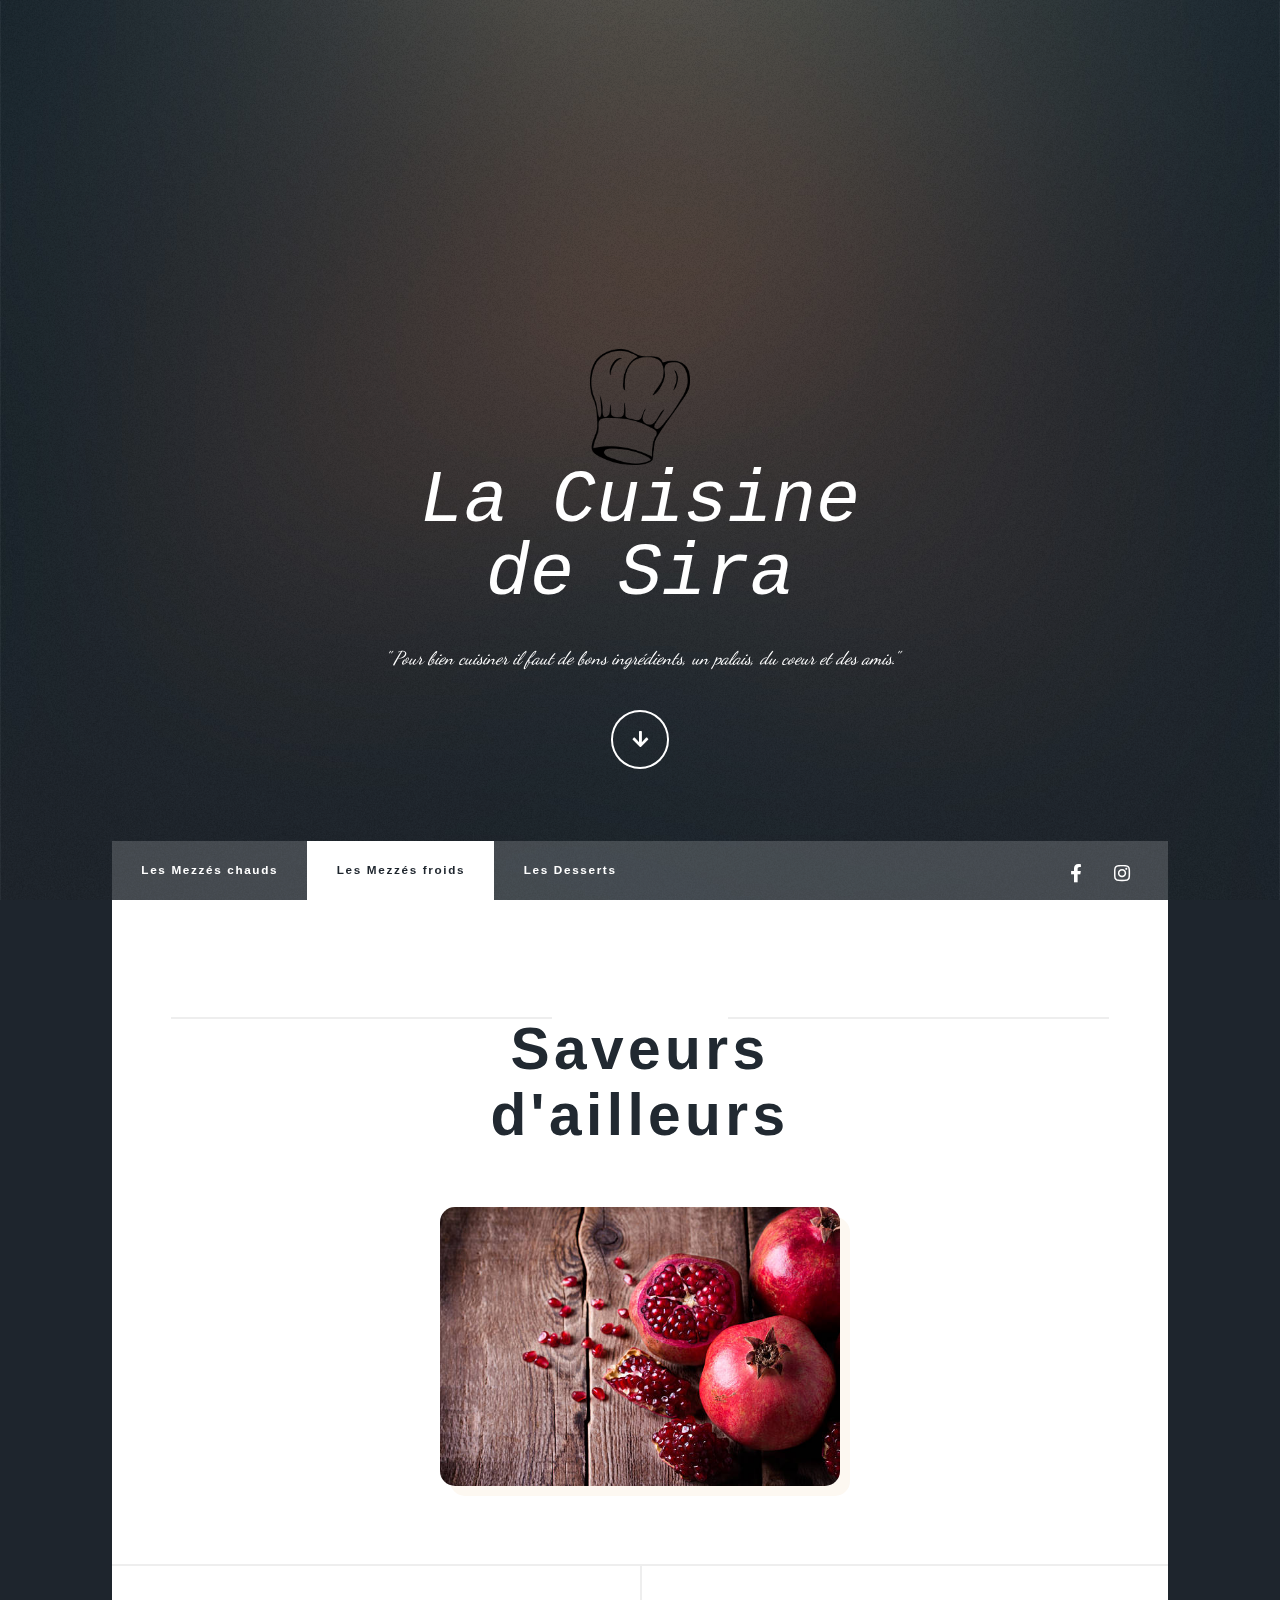
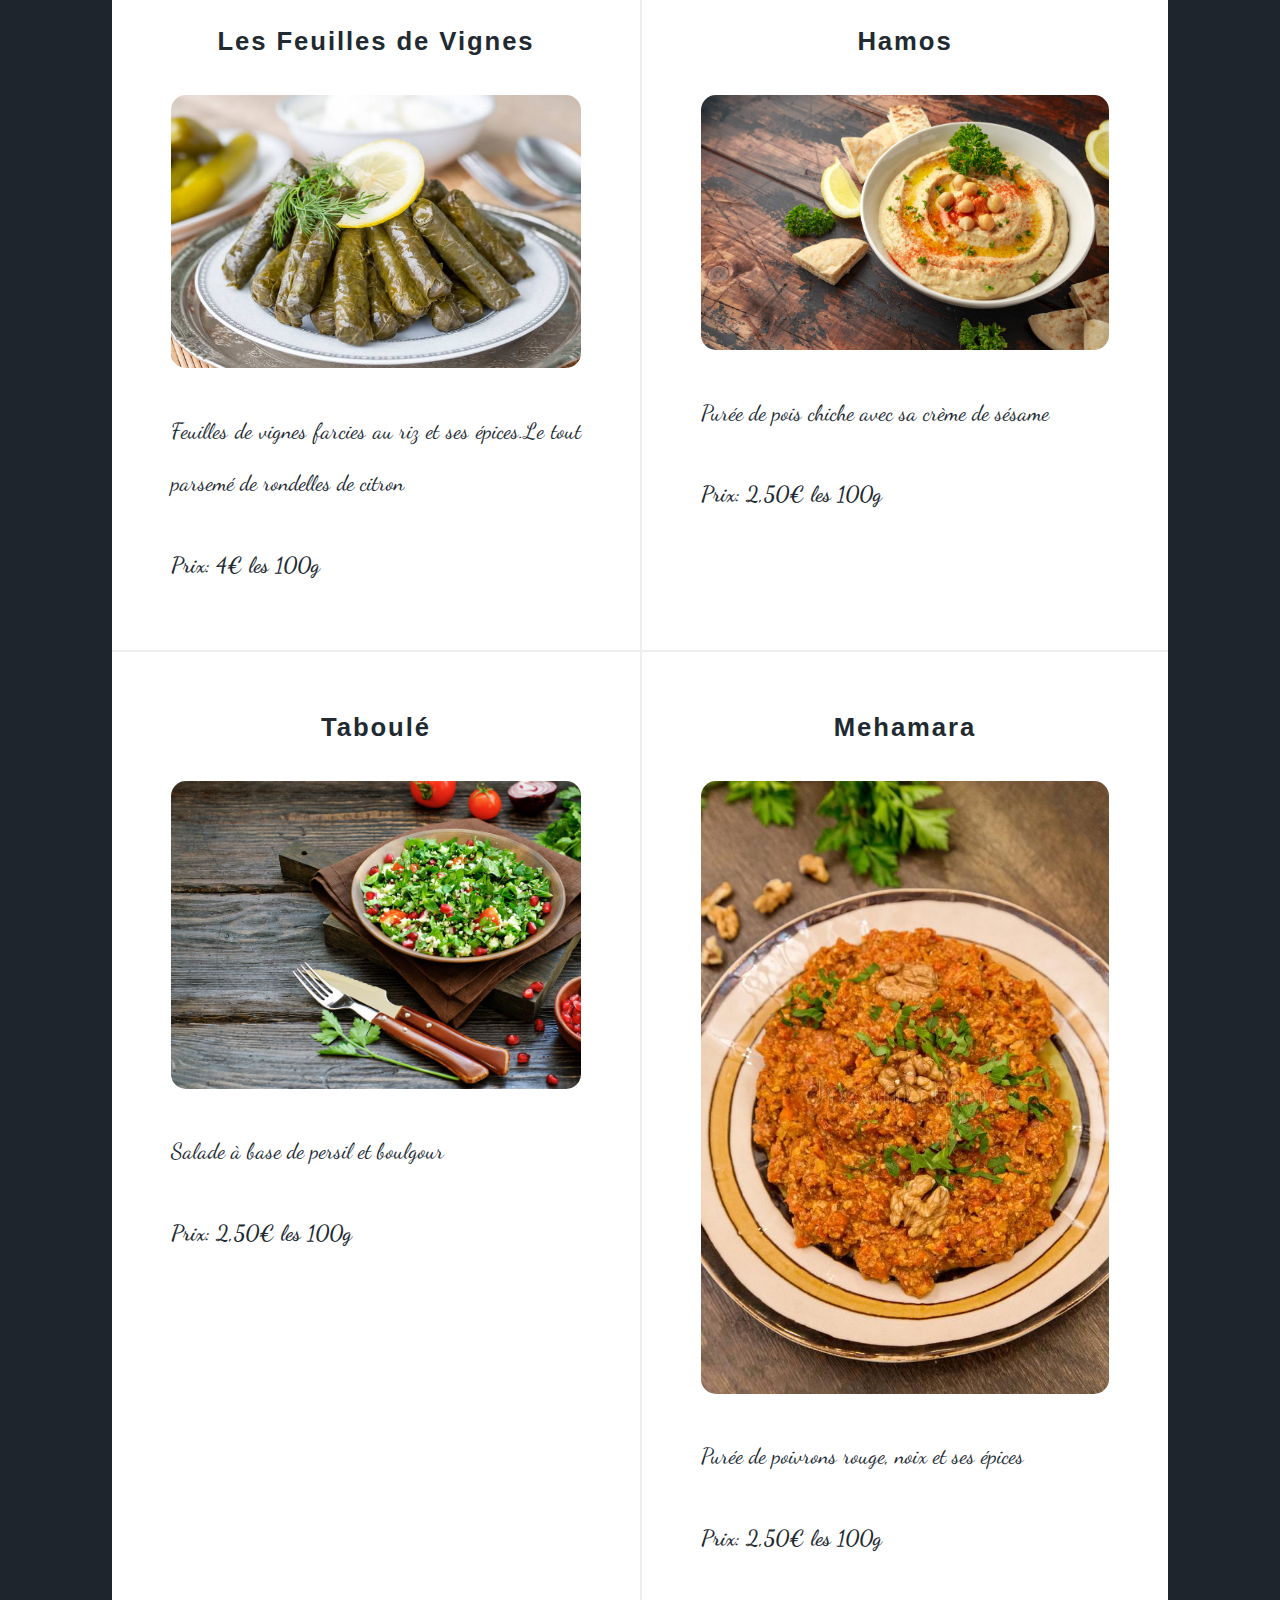
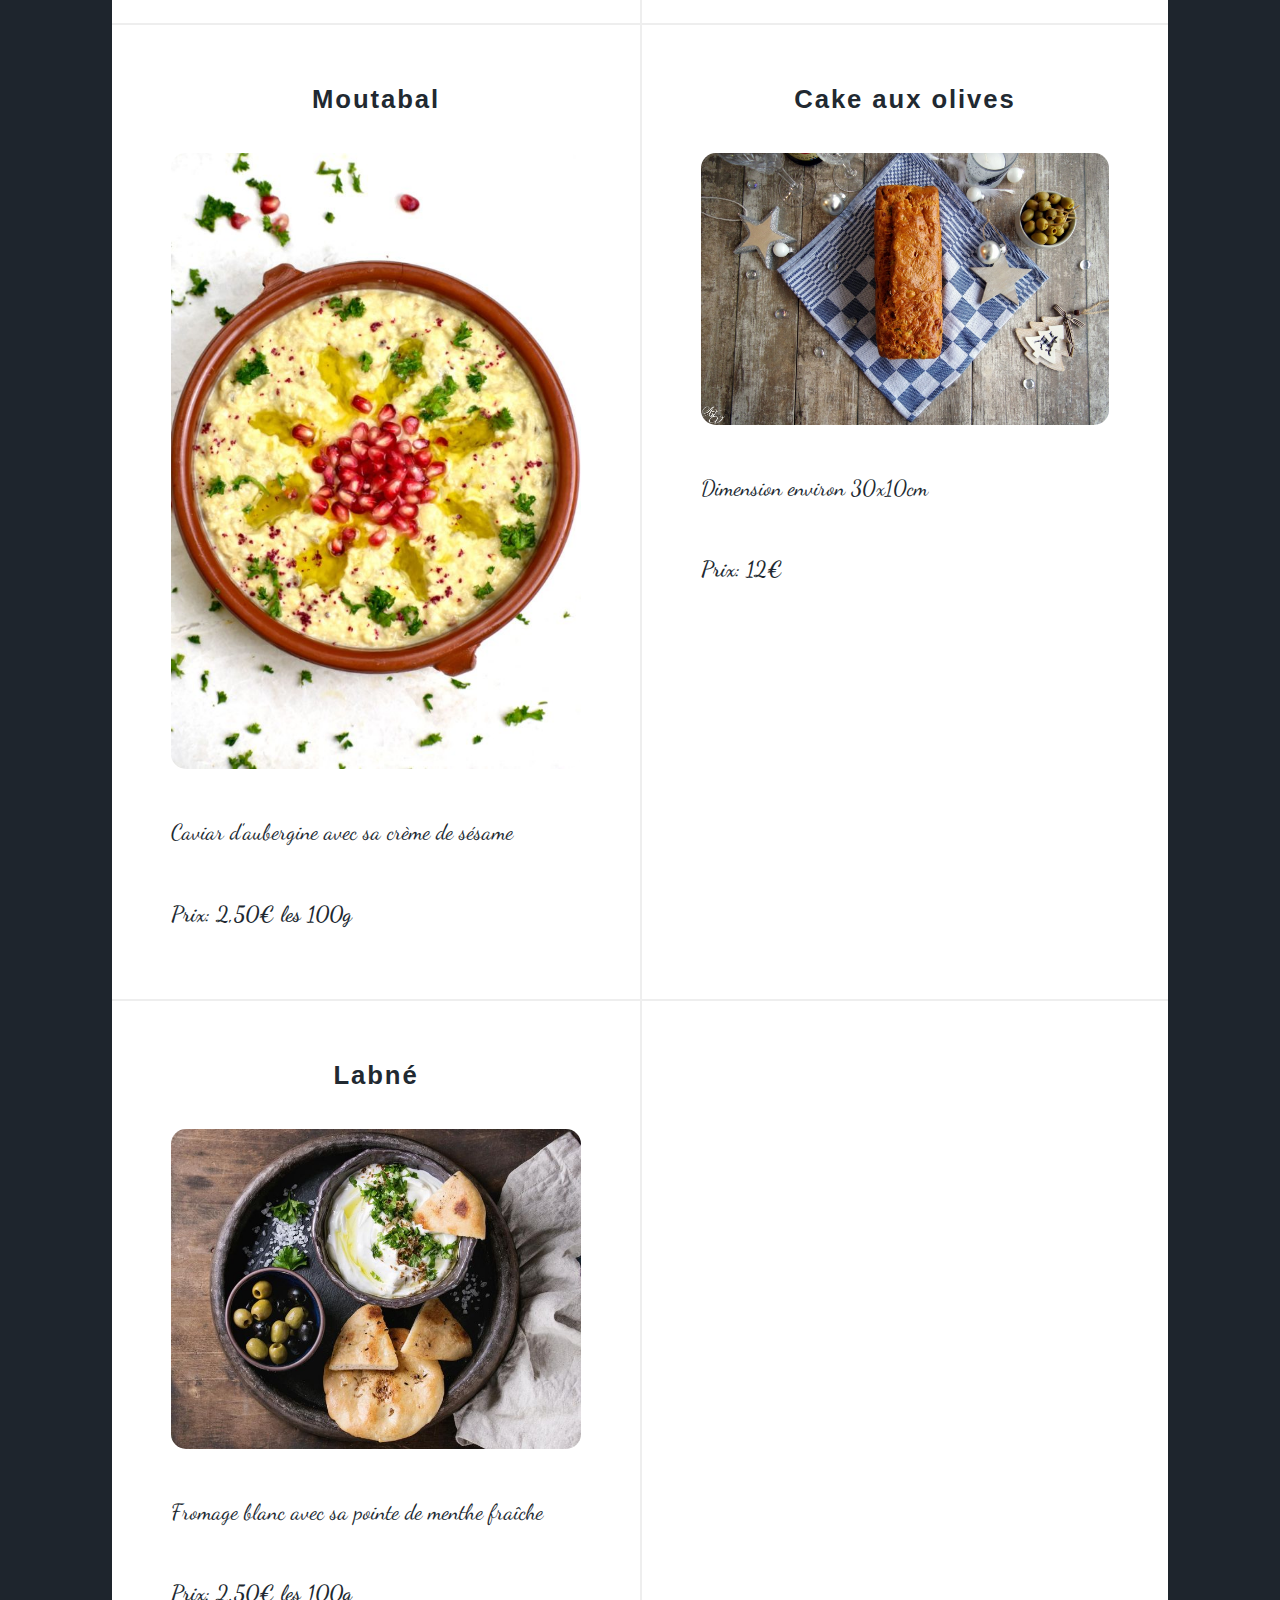
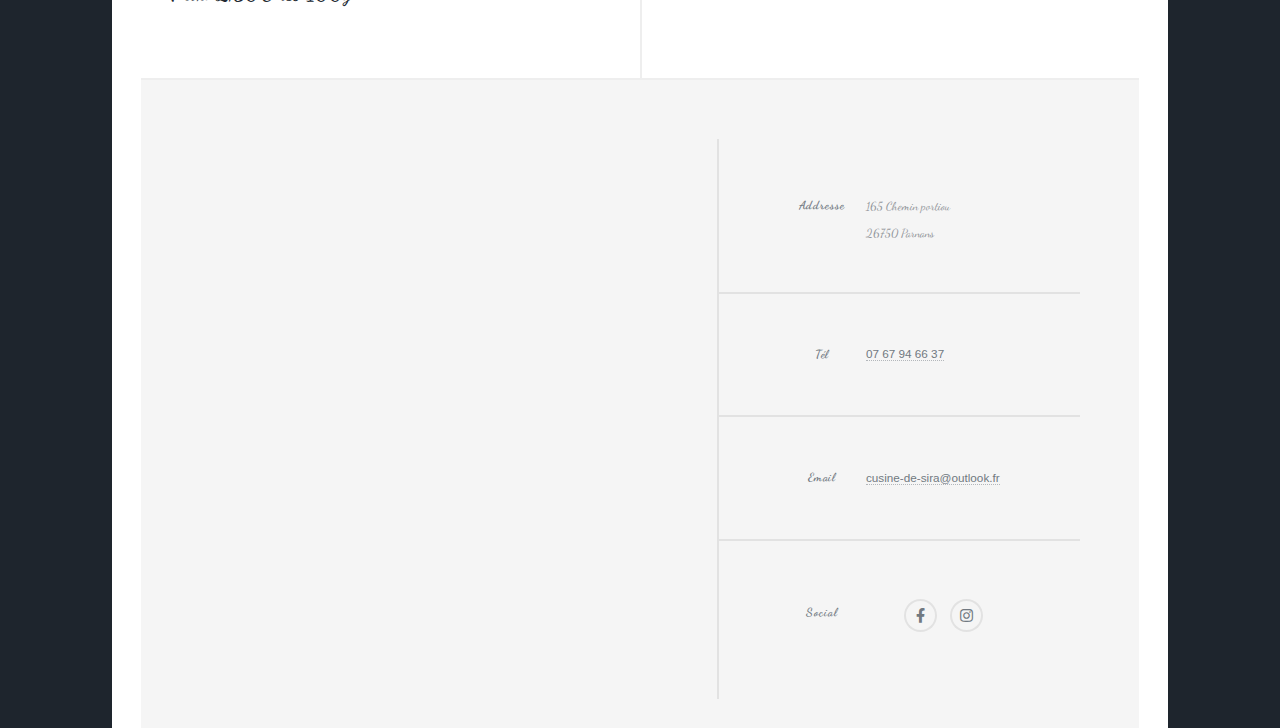
==== commit 90066c43: "Update elements.html" ====
--- a/elements.html
+++ b/elements.html
@@ -61,7 +61,7 @@
 									d'ailleurs</a></h2>
 									
 								</header>
-								<img src="/images/grenade.jpg" ></img>
+								<img src="images/grenade.jpg" width="700" id="jo" ></img>
 								
 							</article>
 
--- a/assets/css/main.css
+++ b/assets/css/main.css
@@ -2613,6 +2613,7 @@
 
 		.image img {
 			display: block;
+			border-radius: 15px 15px;
 		}
 
 		.image.left, .image.right {
@@ -4720,4 +4721,14 @@
 		
 		width: 400px;
 
-	}+	}
+
+
+	#jo{
+		display: inline-block;
+		width: 400px;
+		box-shadow:  #fdf8f1 10px 10px ;
+		border-radius: 15px 15px;
+		
+		
+	}
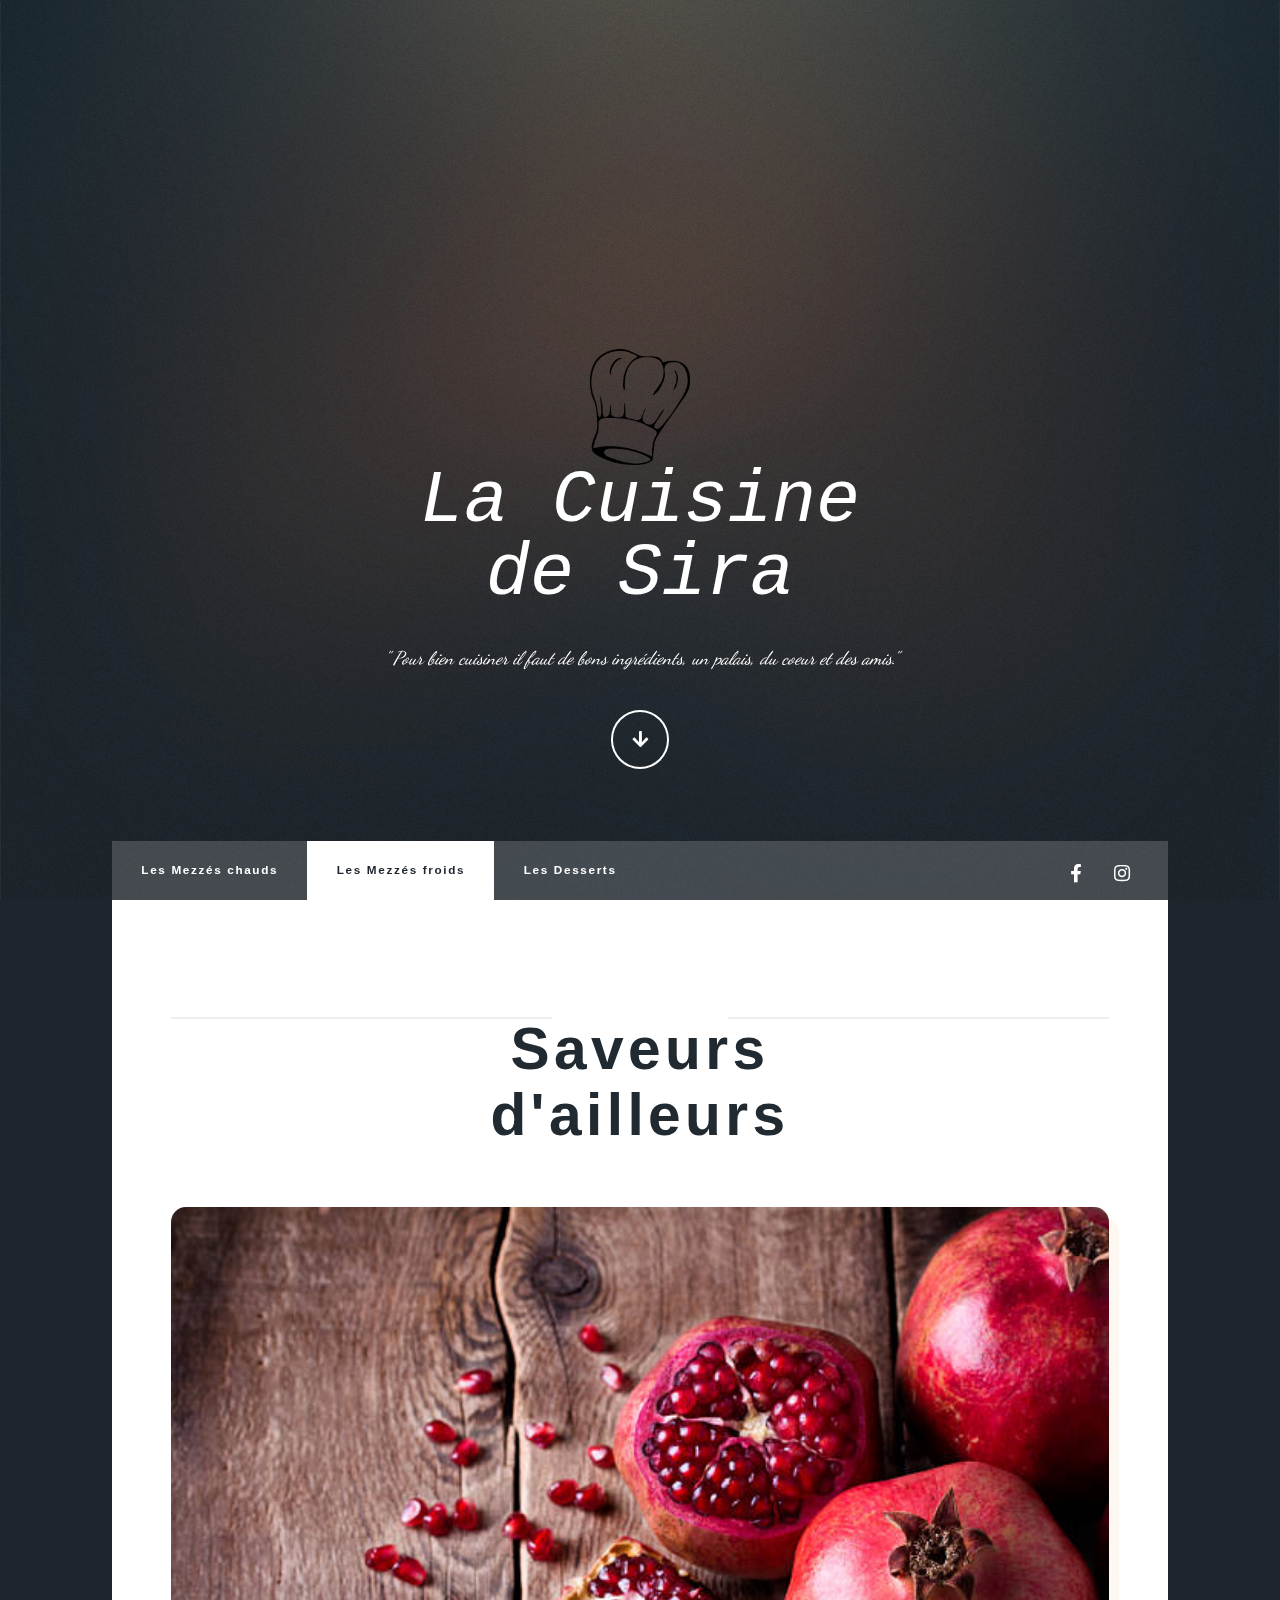
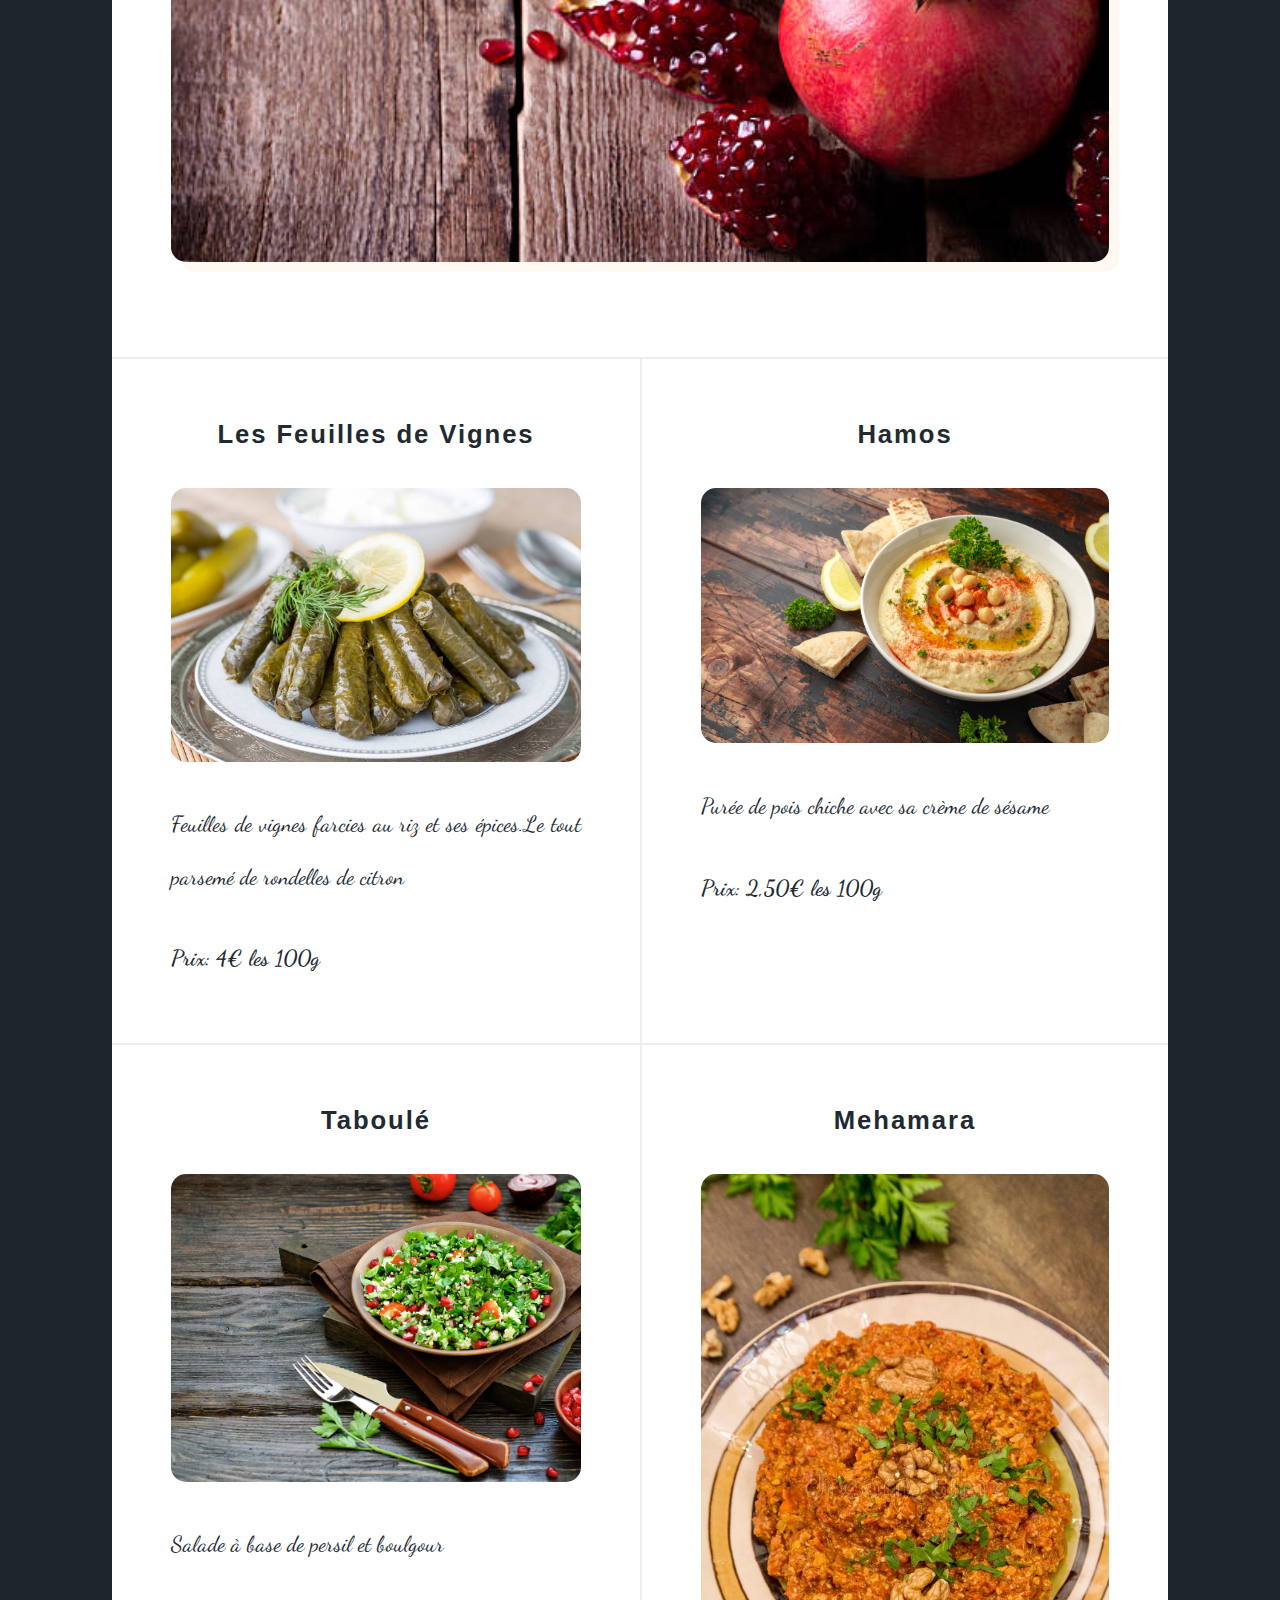
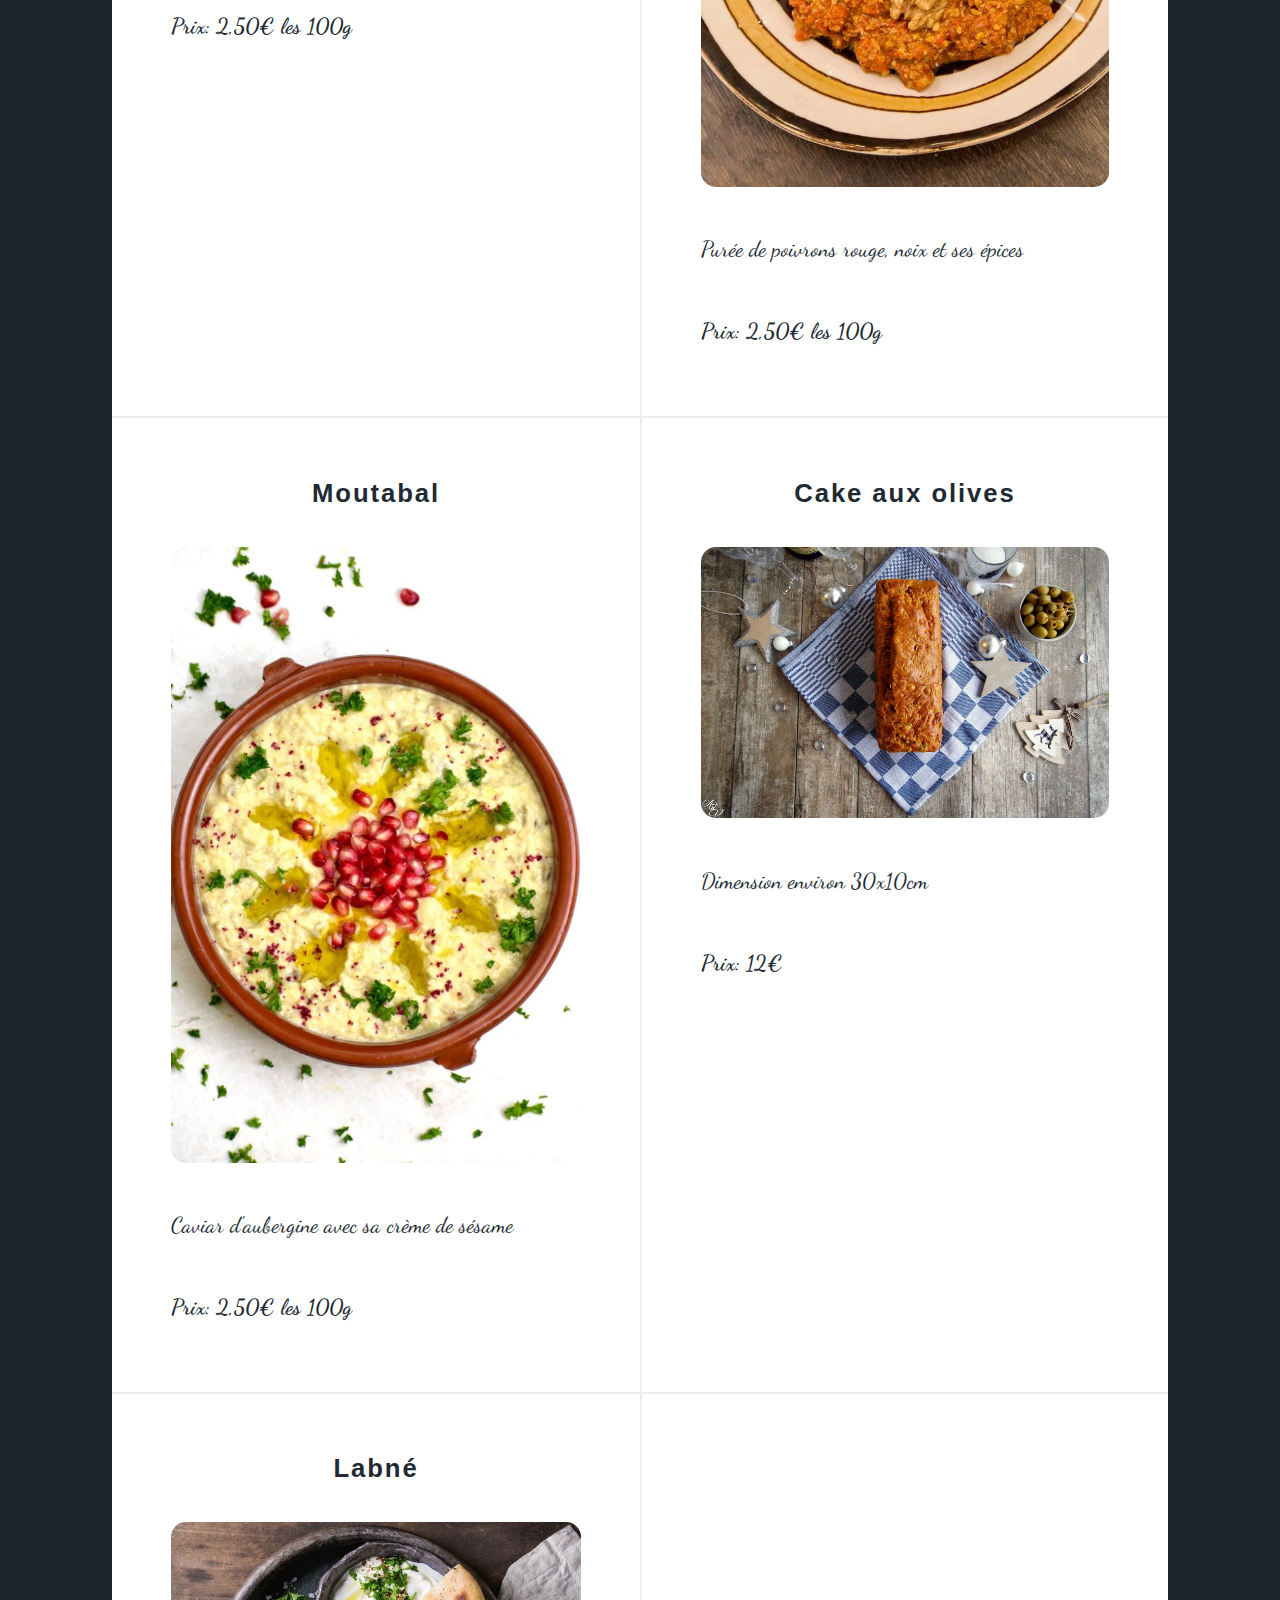
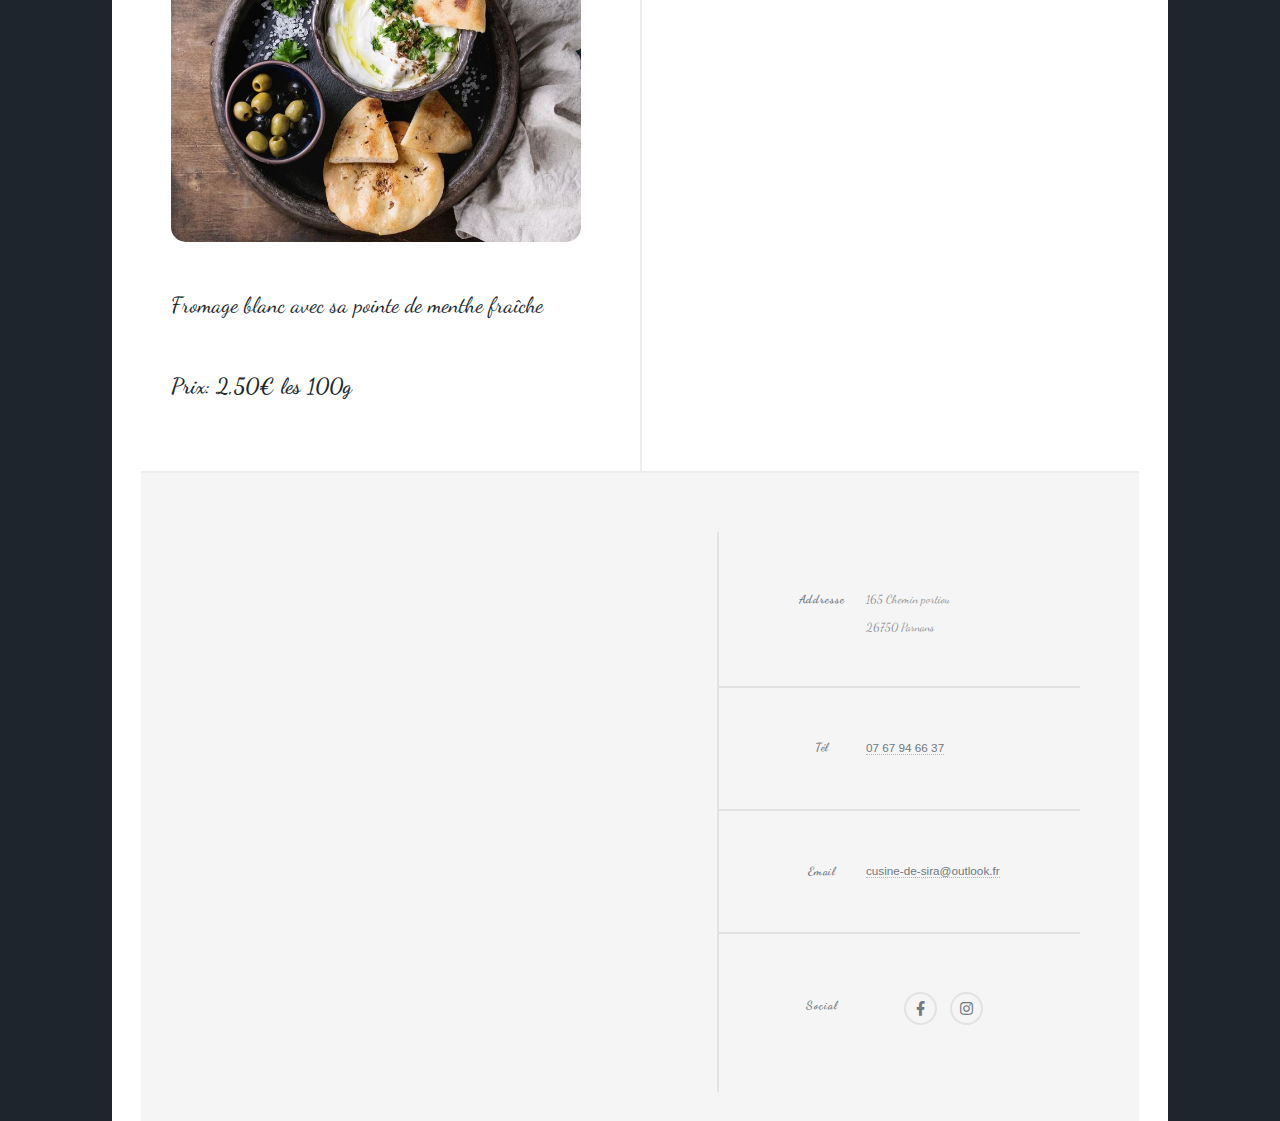
==== commit 456c1a37: "Update elements.html" ====
--- a/elements.html
+++ b/elements.html
@@ -44,8 +44,8 @@
 						</ul>
 						<ul class="icons">
 							
-							<li><a href="#" class="icon brands fa-facebook-f"><span class="label">Facebook</span></a></li>
-							<li><a href="#" class="icon brands fa-instagram"><span class="label">Instagram</span></a></li>
+							<li><a href="https://m.facebook.com/home.php?ref=wizard&paipv=0&eav=AfawKGTwP_OPrsb-qdEVlXN1gxEiOoFMhi5nOpK7nvEed5jfquAa9p885rsaocw3sXo&_rdr&tbua=1" class="icon brands fa-facebook-f"><span class="label">Facebook</span></a></li>
+							<li><a href="https://www.instagram.com/lacuisinedesira/feed/" class="icon brands fa-instagram"><span class="label">Instagram</span></a></li>
 							
 						</ul>
 					</nav>
@@ -61,7 +61,7 @@
 									d'ailleurs</a></h2>
 									
 								</header>
-								<img src="images/grenade.jpg" width="700" id="jo" ></img>
+								<img src="images/grenade.jpg" width="400" id="jo" ></img>
 								
 							</article>
 
@@ -182,8 +182,8 @@
 							<h3>Social</h3>
 							<ul class="icons alt">
 								
-								<li><a href="#" class="icon brands alt fa-facebook-f"><span class="label">Facebook</span></a></li>
-								<li><a href="#" class="icon brands alt fa-instagram"><span class="label">Instagram</span></a></li>
+								<li><a href="https://m.facebook.com/home.php?ref=wizard&paipv=0&eav=AfawKGTwP_OPrsb-qdEVlXN1gxEiOoFMhi5nOpK7nvEed5jfquAa9p885rsaocw3sXo&_rdr&tbua=1" class="icon brands alt fa-facebook-f"><span class="label">Facebook</span></a></li>
+								<li><a href="https://www.instagram.com/lacuisinedesira/feed/" class="icon brands alt fa-instagram"><span class="label">Instagram</span></a></li>
 								
 							</ul>
 						</section>
--- a/assets/css/main.css
+++ b/assets/css/main.css
@@ -4725,10 +4725,12 @@
 
 
 	#jo{
-		display: inline-block;
-		width: 400px;
+		
 		box-shadow:  #fdf8f1 10px 10px ;
 		border-radius: 15px 15px;
+		display: block;
+		margin: 2.5rem 0;
+		width: 100%;
 		
 		
 	}
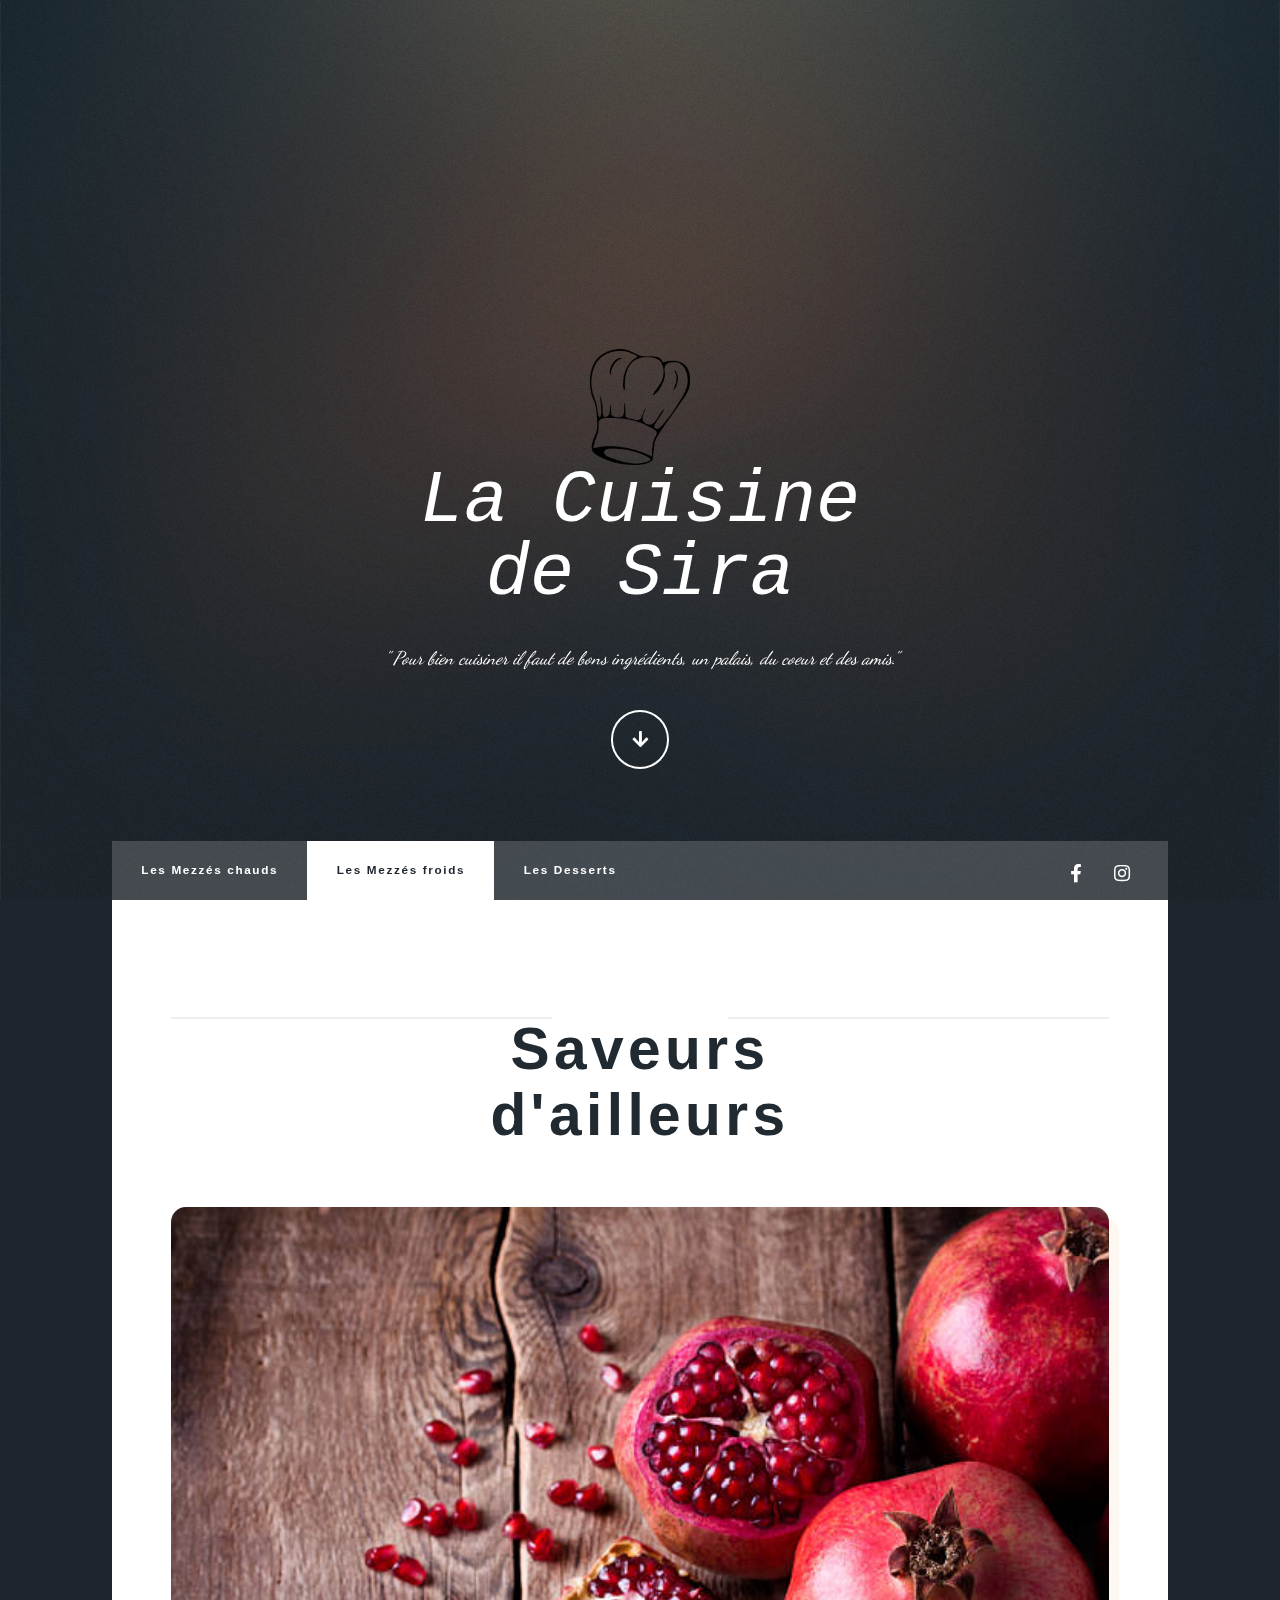
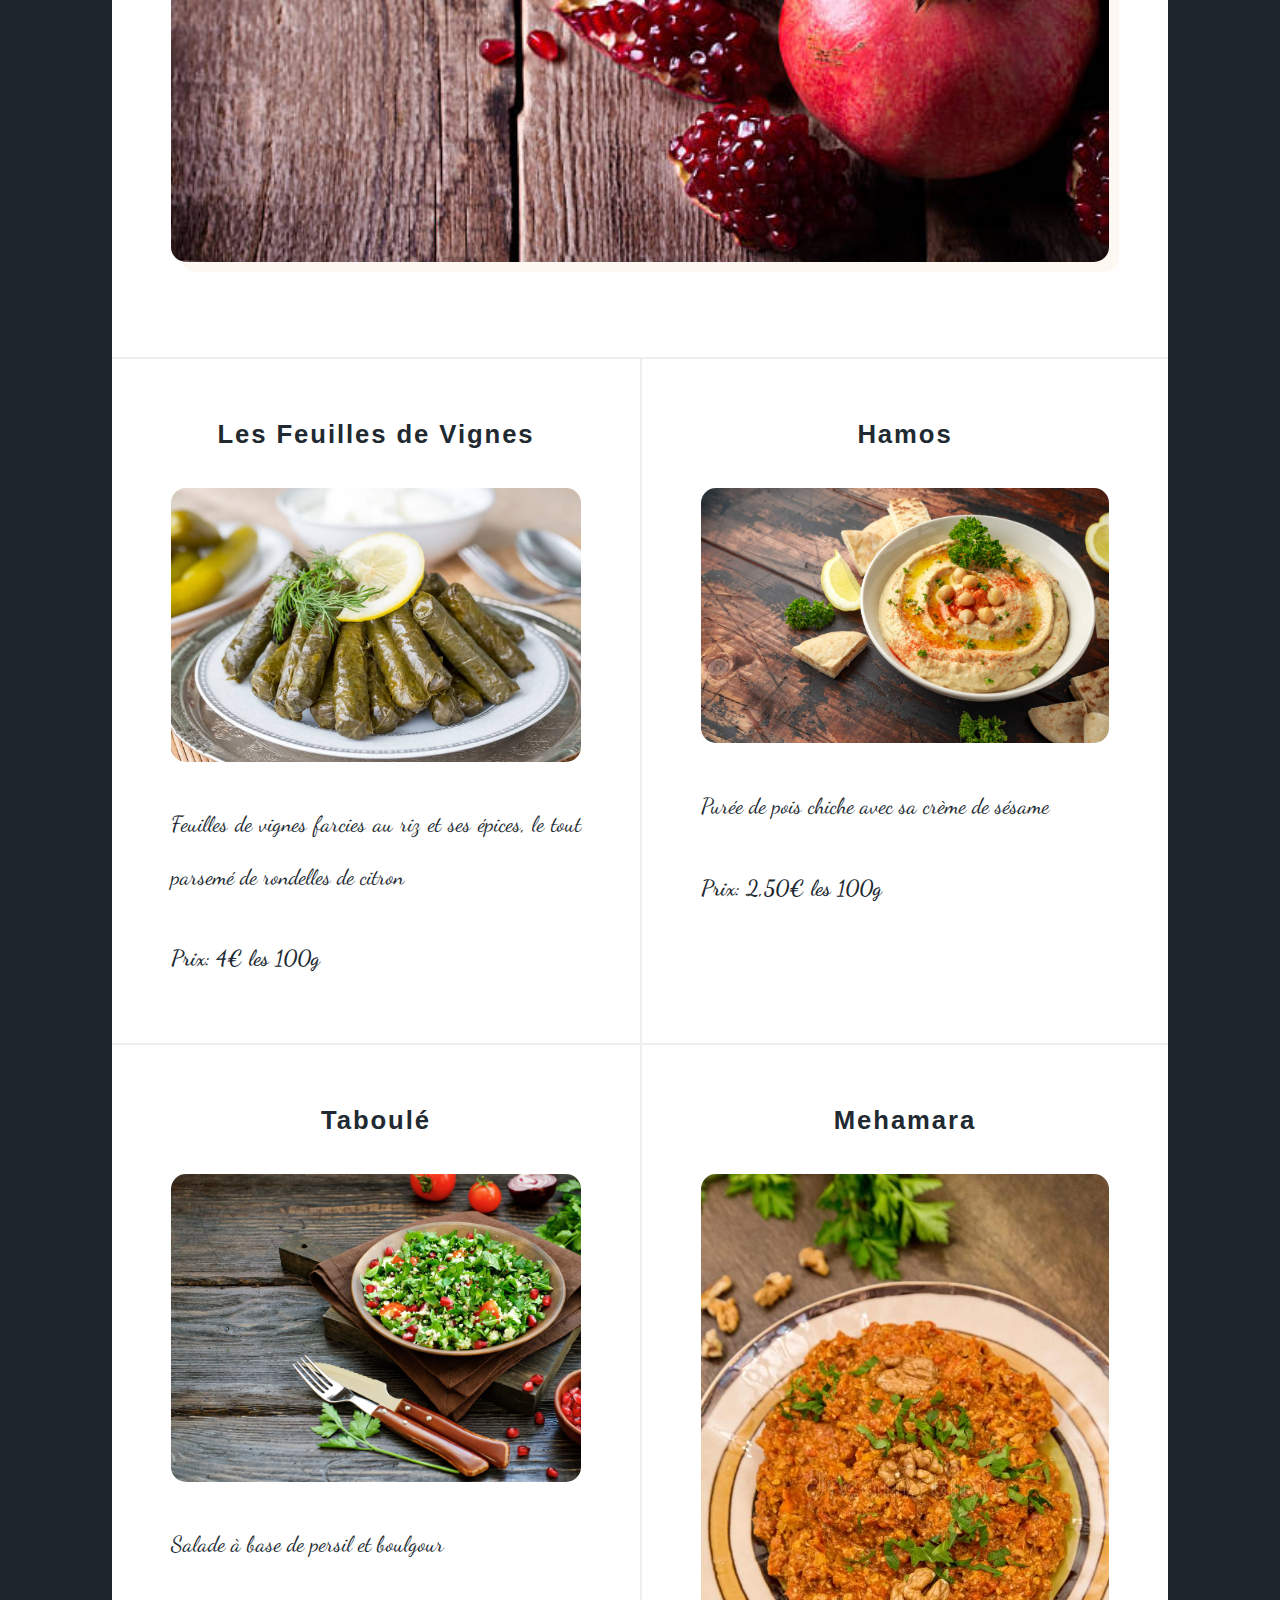
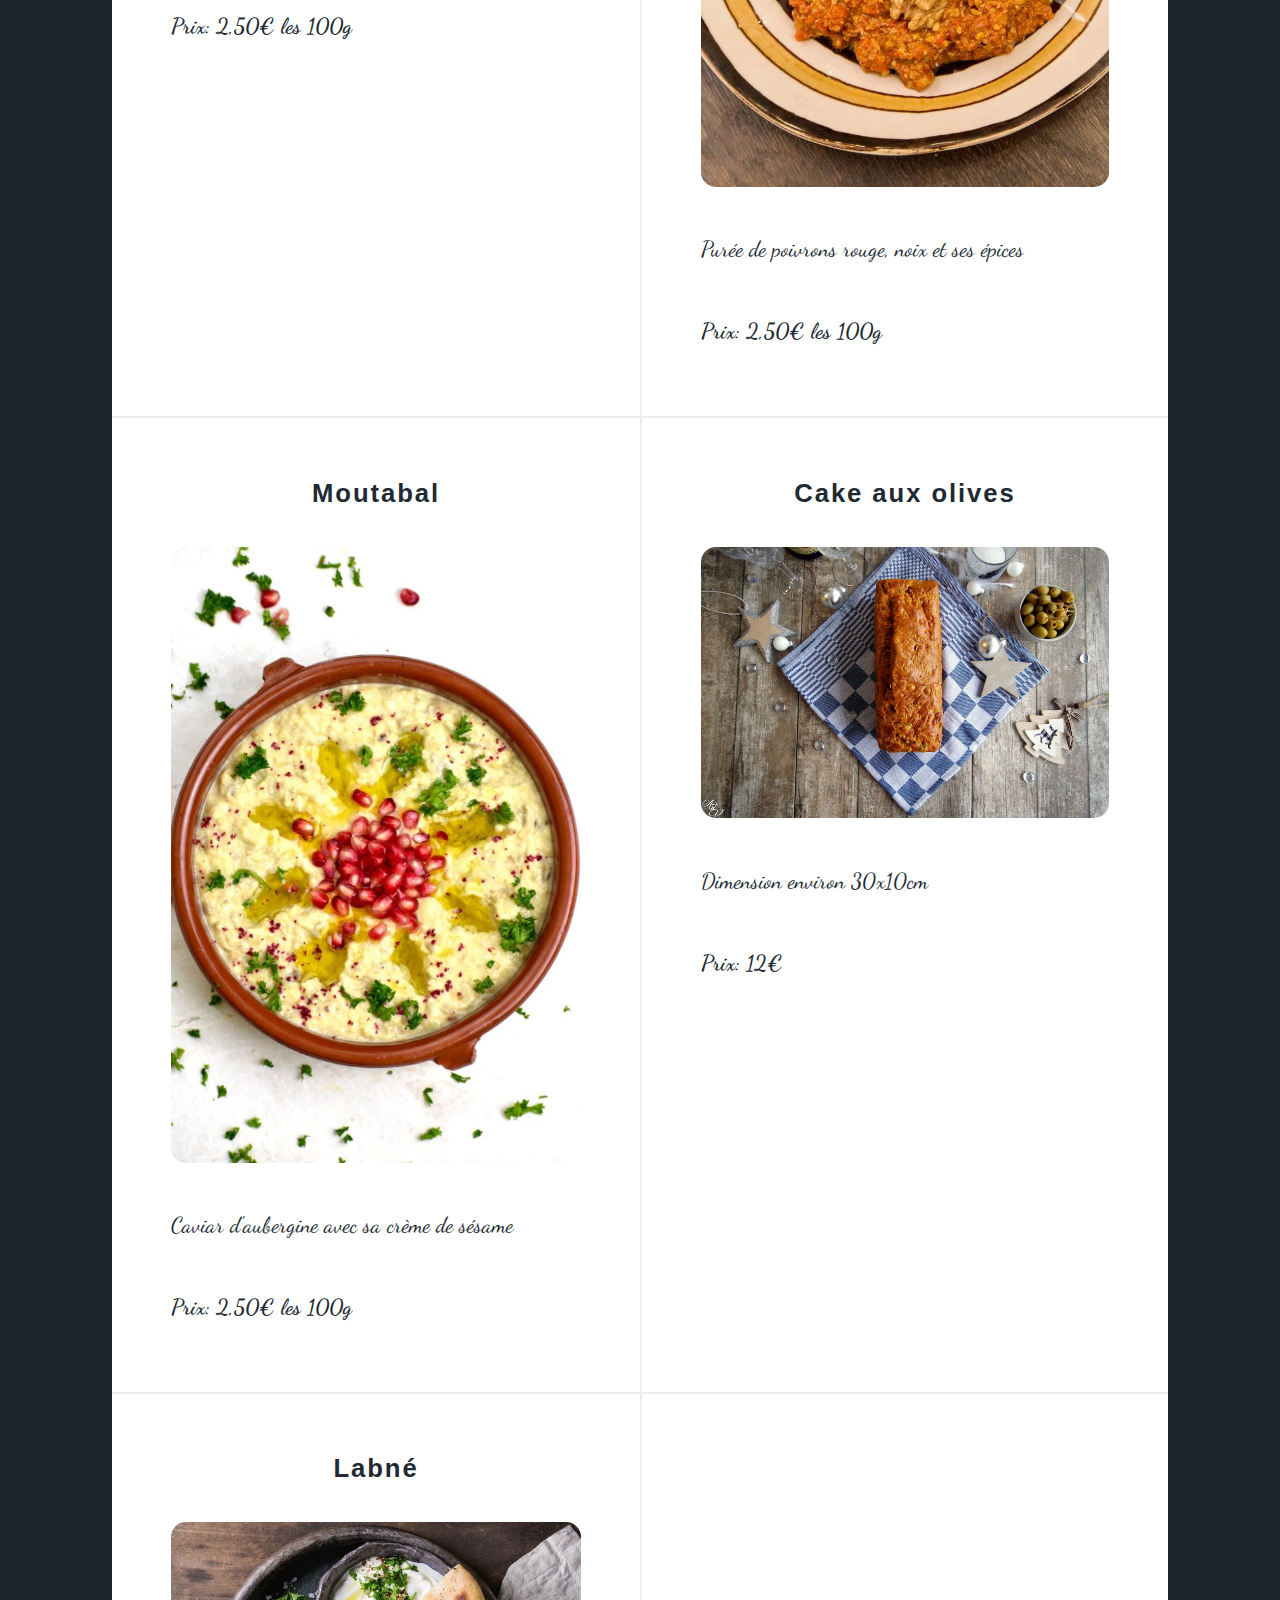
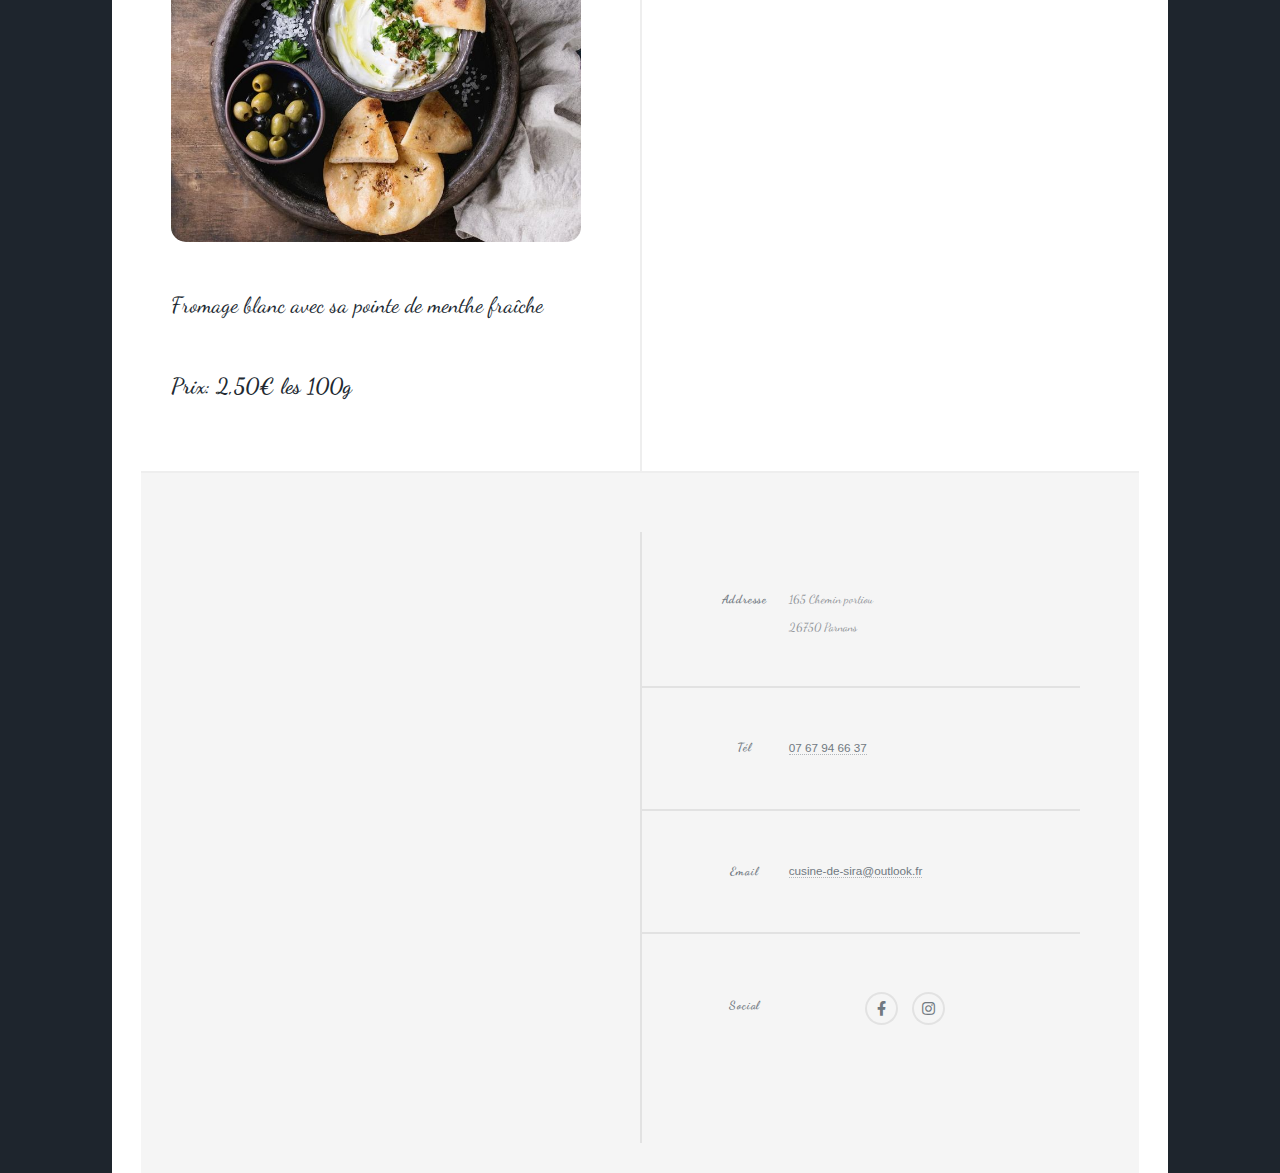
==== commit 141a2d7e: "Update elements.html" ====
--- a/elements.html
+++ b/elements.html
@@ -74,7 +74,7 @@
 										</a></h2>
 									</header>
 									<a href="#" class="image fit"><img src="images/feuilles.jpg" alt="" /></a>
-									<p>Feuilles de vignes farcies au riz et ses épices.Le tout parsemé de rondelles de citron</p>
+									<p>Feuilles de vignes farcies au riz et ses épices, le tout parsemé de rondelles de citron</p>
 									<p><strong>Prix: 4€ les 100g</strong></p>
 								</article>
 								<article>
--- a/assets/css/main.css
+++ b/assets/css/main.css
@@ -4717,9 +4717,9 @@
 
 
 	#bo{
-		display:inline-block;
-		
-		width: 400px;
+		display: block;
+		margin: 2.5rem 0;
+		width: 100%;
 
 	}
 
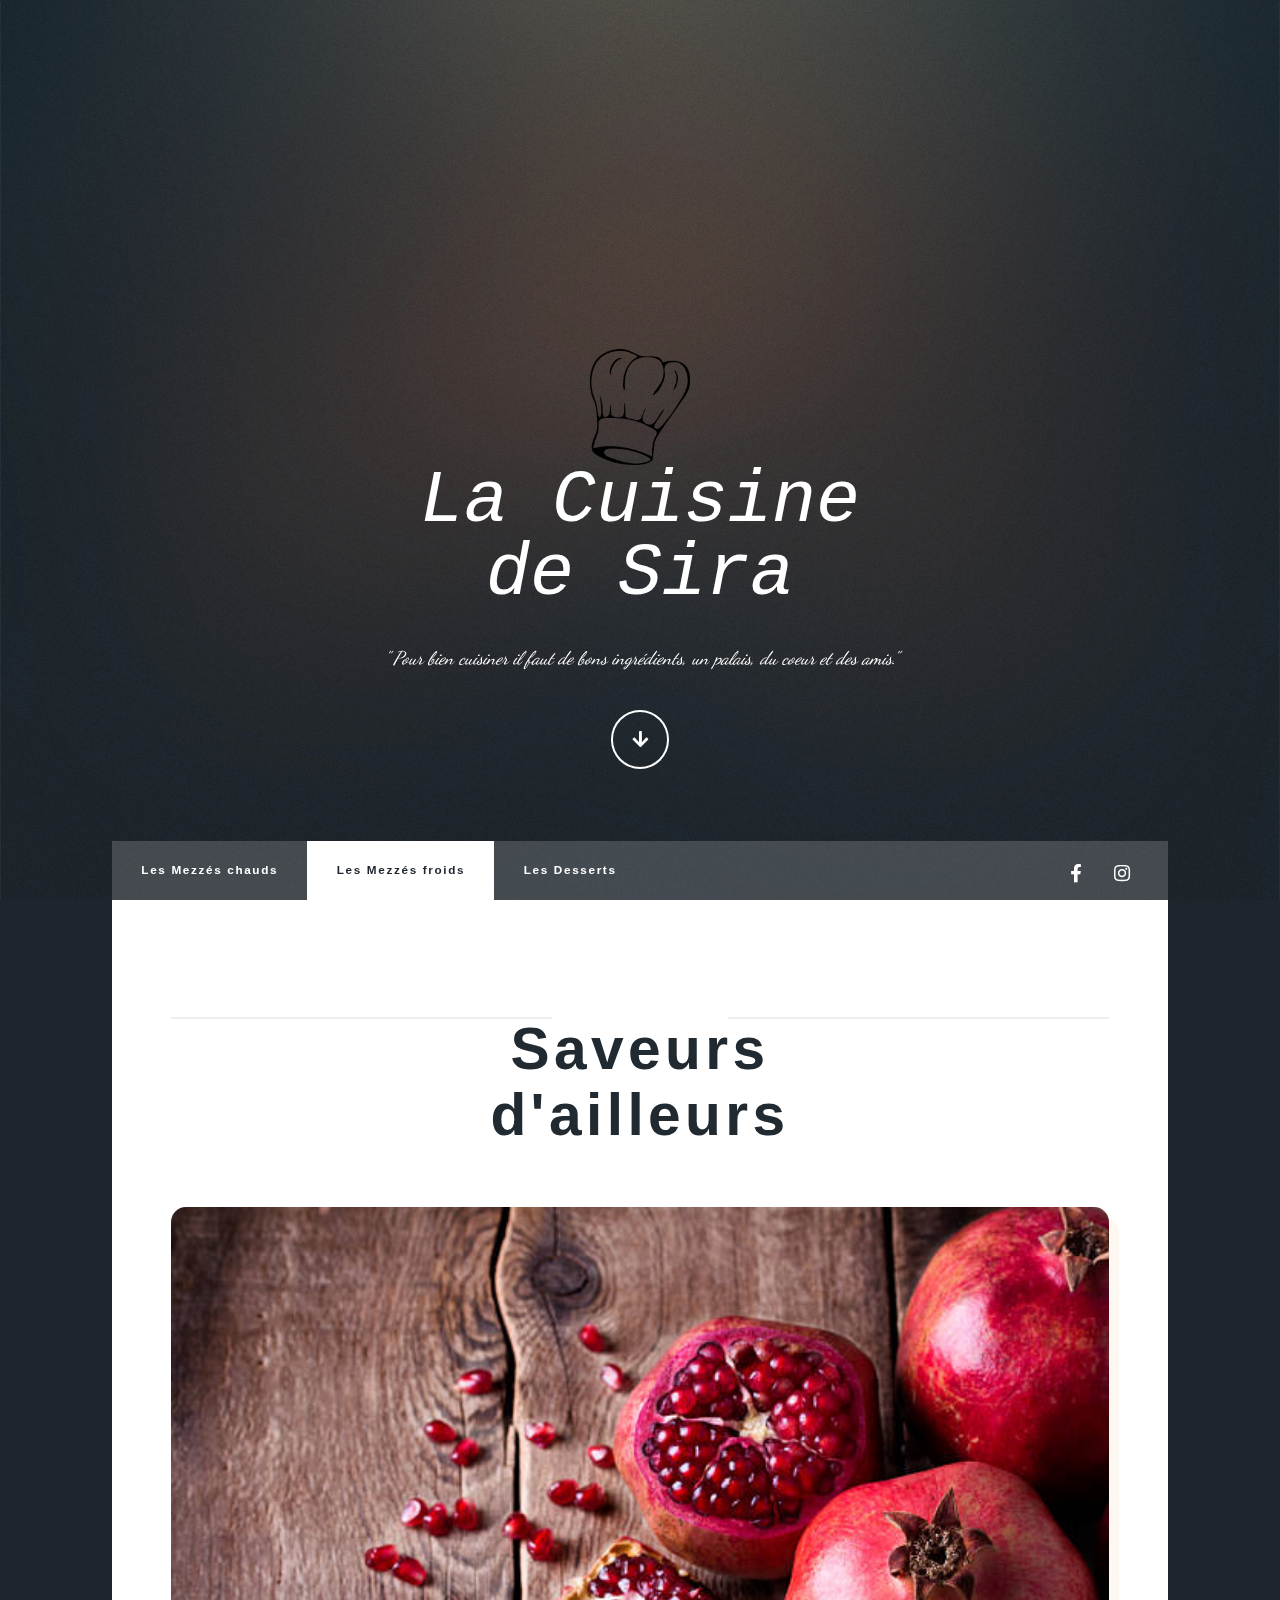
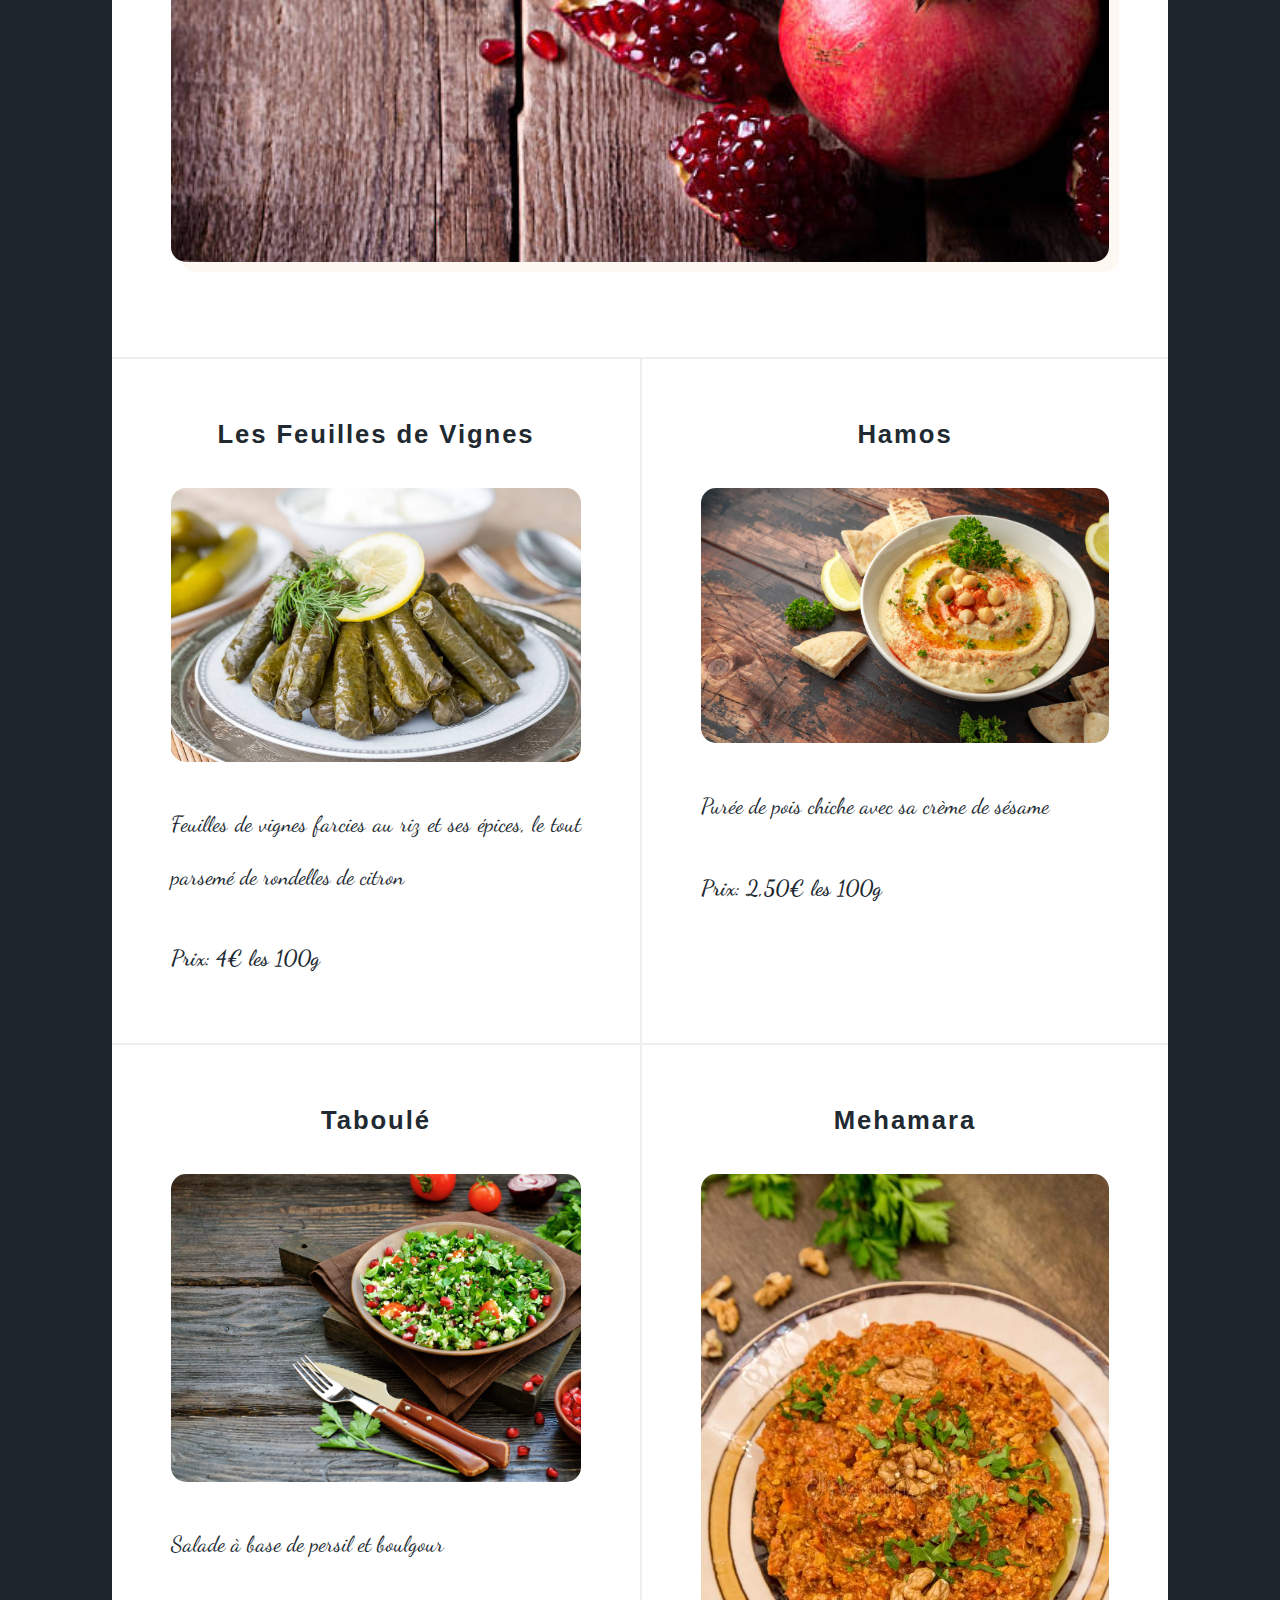
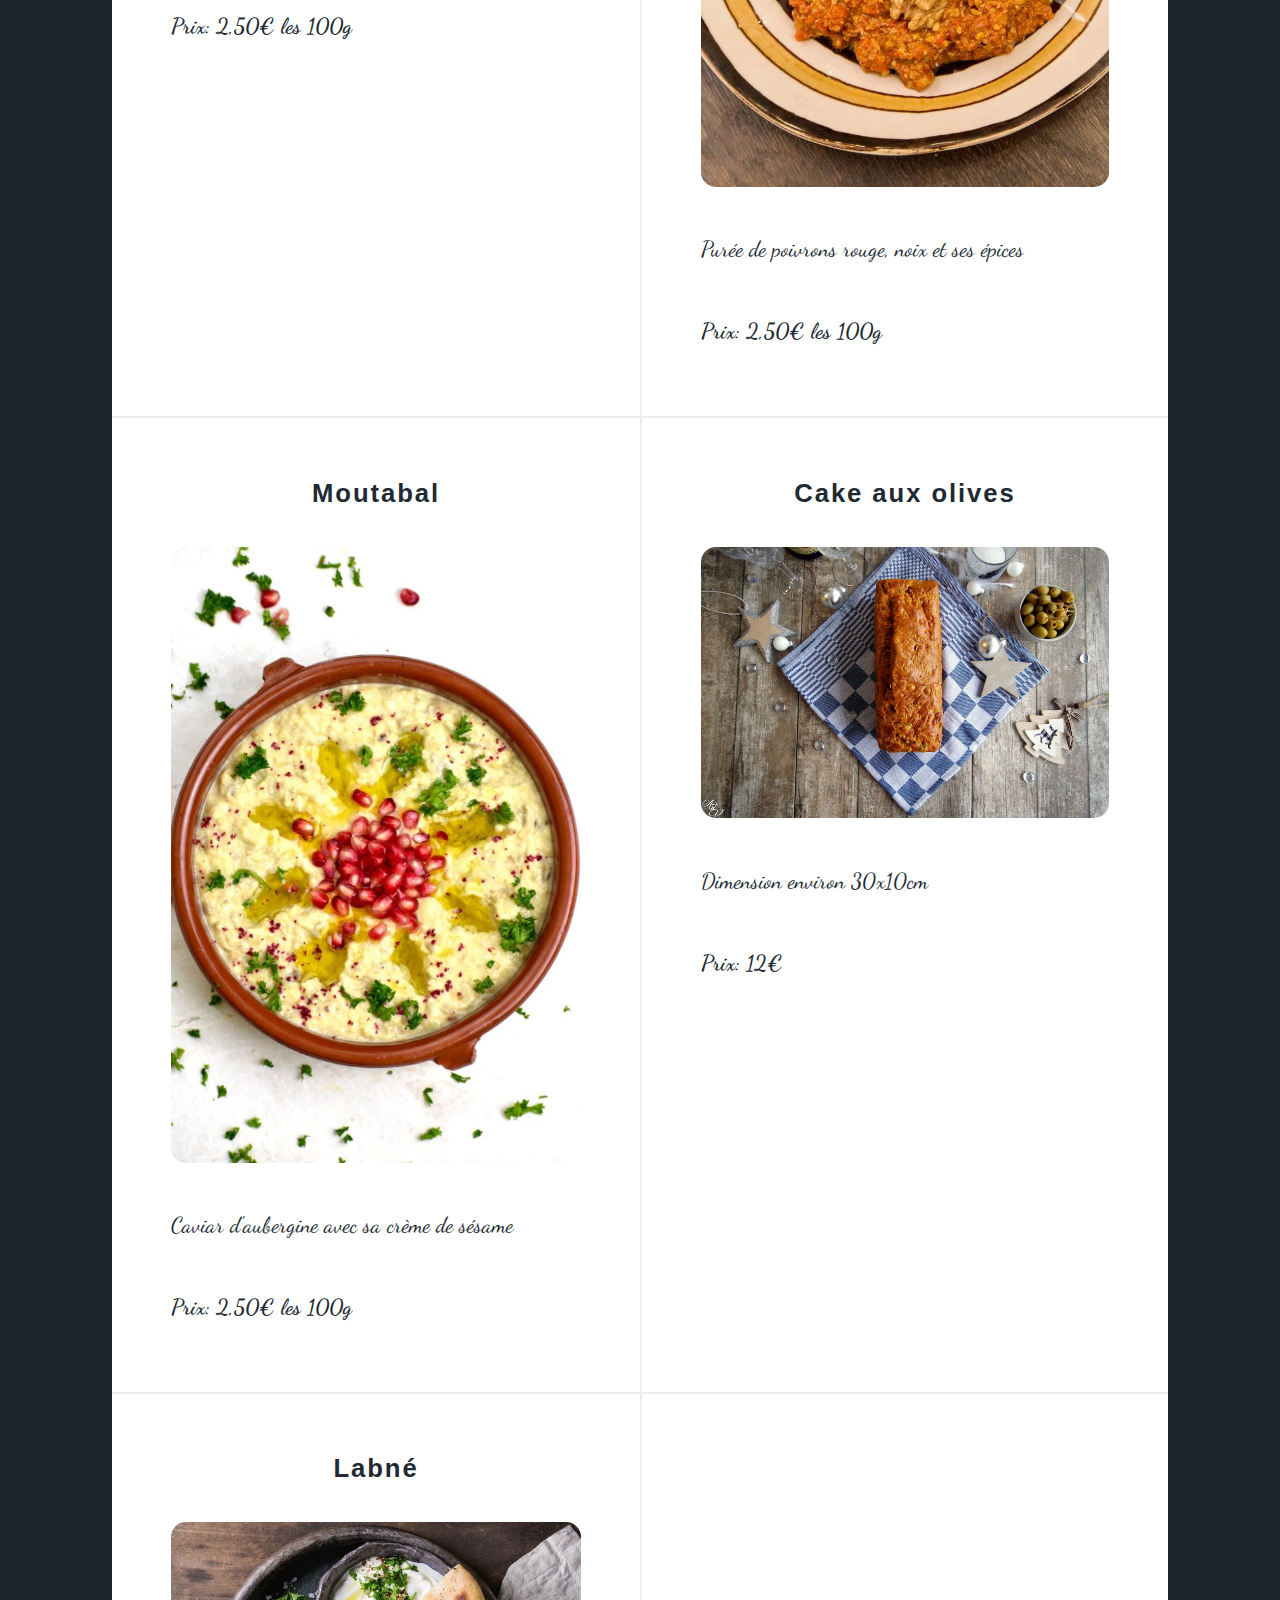
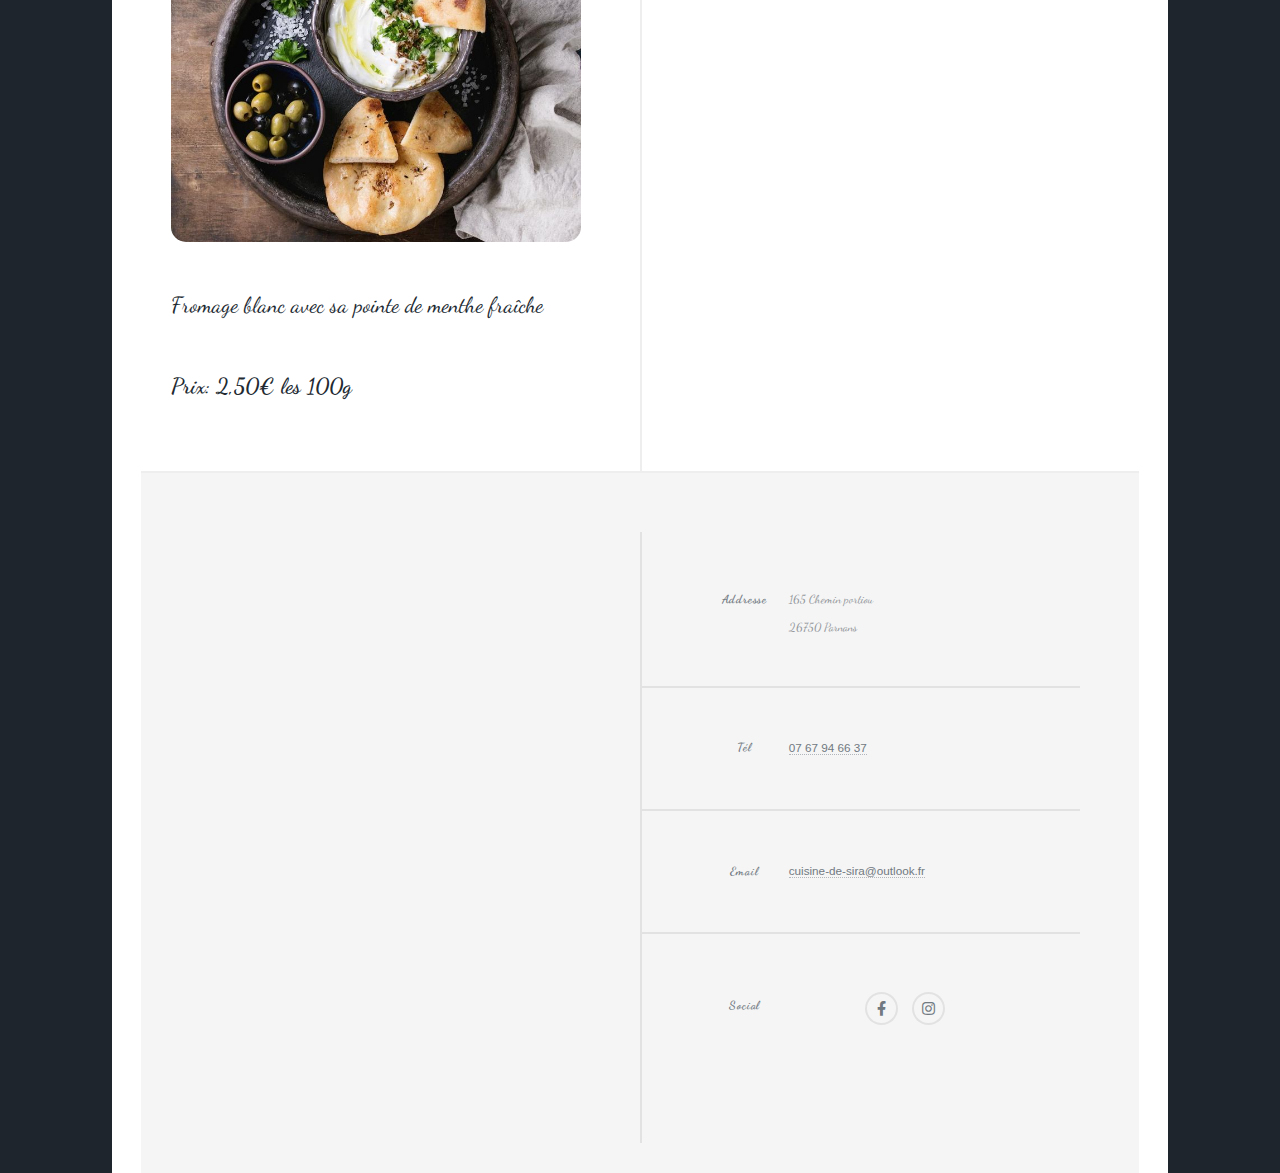
==== commit 2313d2ad: "Update elements.html" ====
--- a/elements.html
+++ b/elements.html
@@ -176,7 +176,7 @@
 						</section>
 						<section>
 							<h3>Email</h3>
-							<p><a href="mailto:cusine-de-sira@outlook.fr">cusine-de-sira@outlook.fr</a></p>
+							<p><a href="mailto:cusine-de-sira@outlook.fr">cuisine-de-sira@outlook.fr</a></p>
 						</section>
 						<section>
 							<h3>Social</h3>
